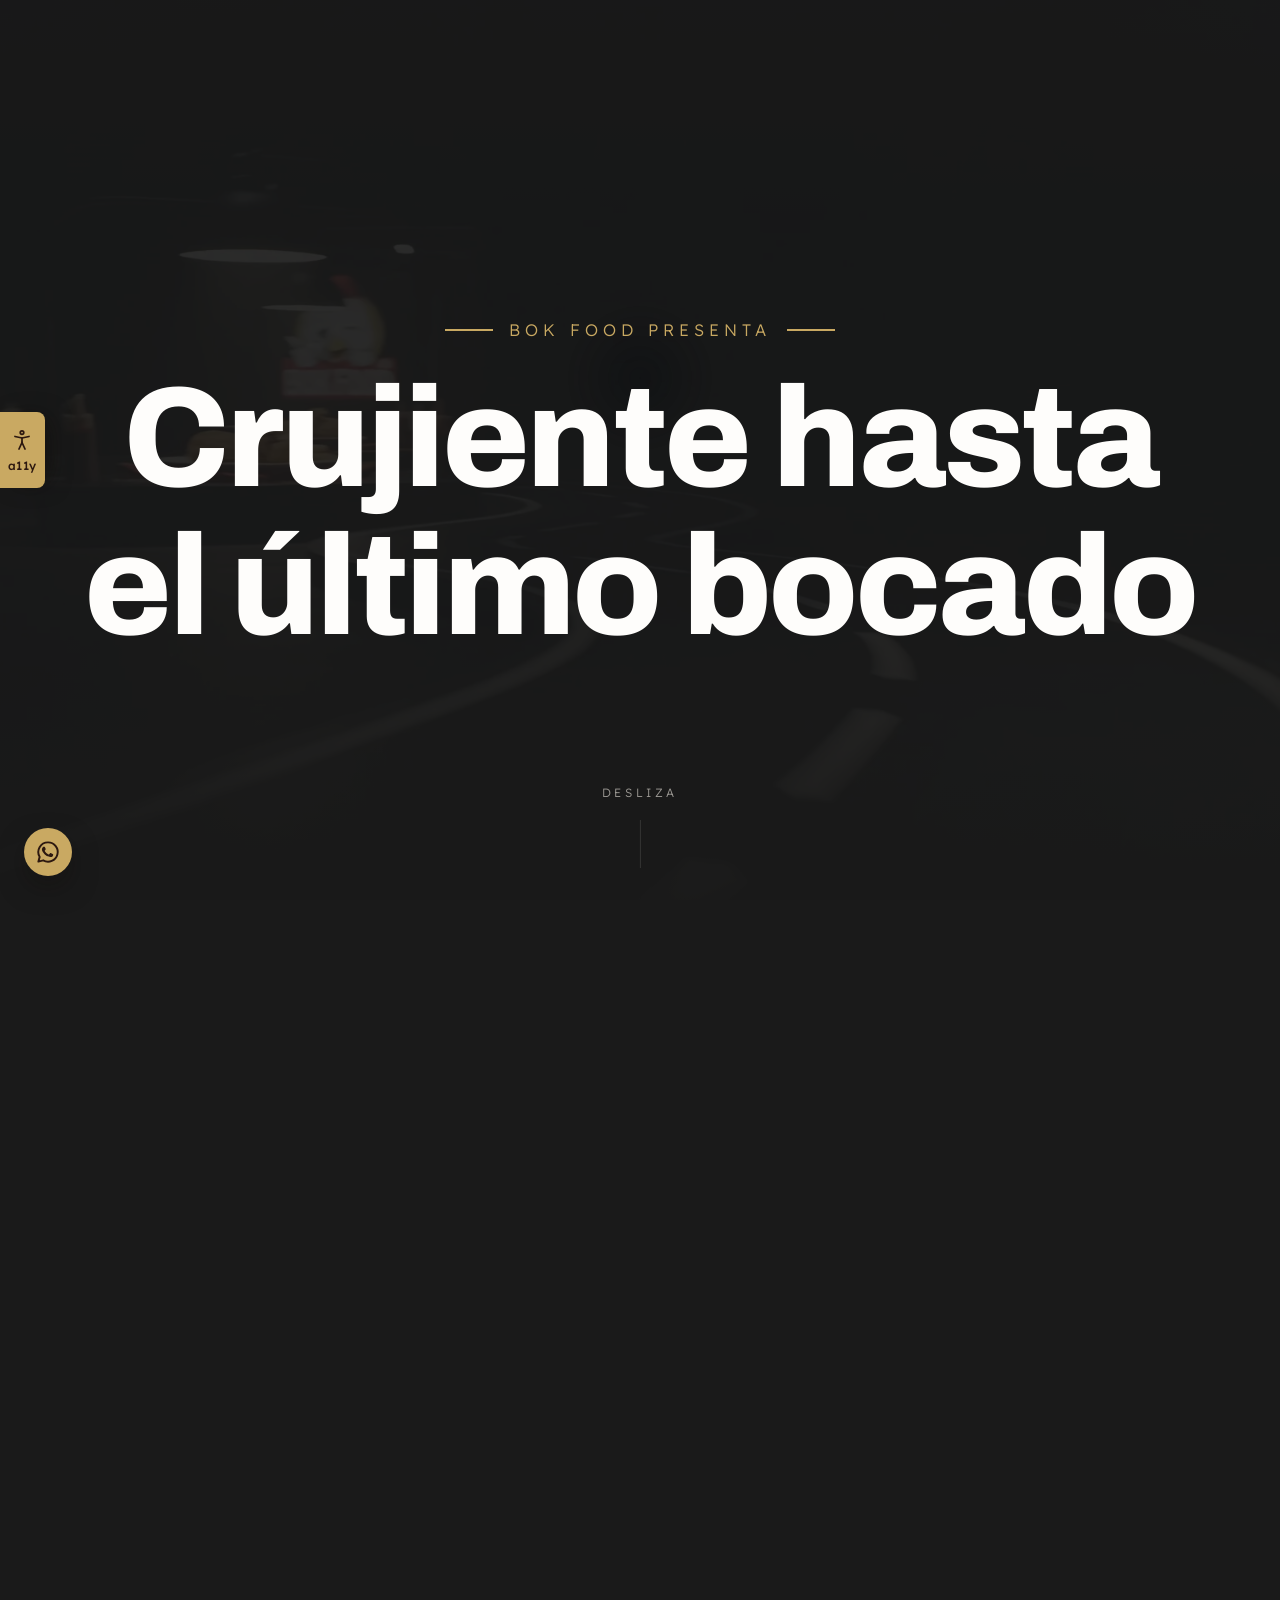
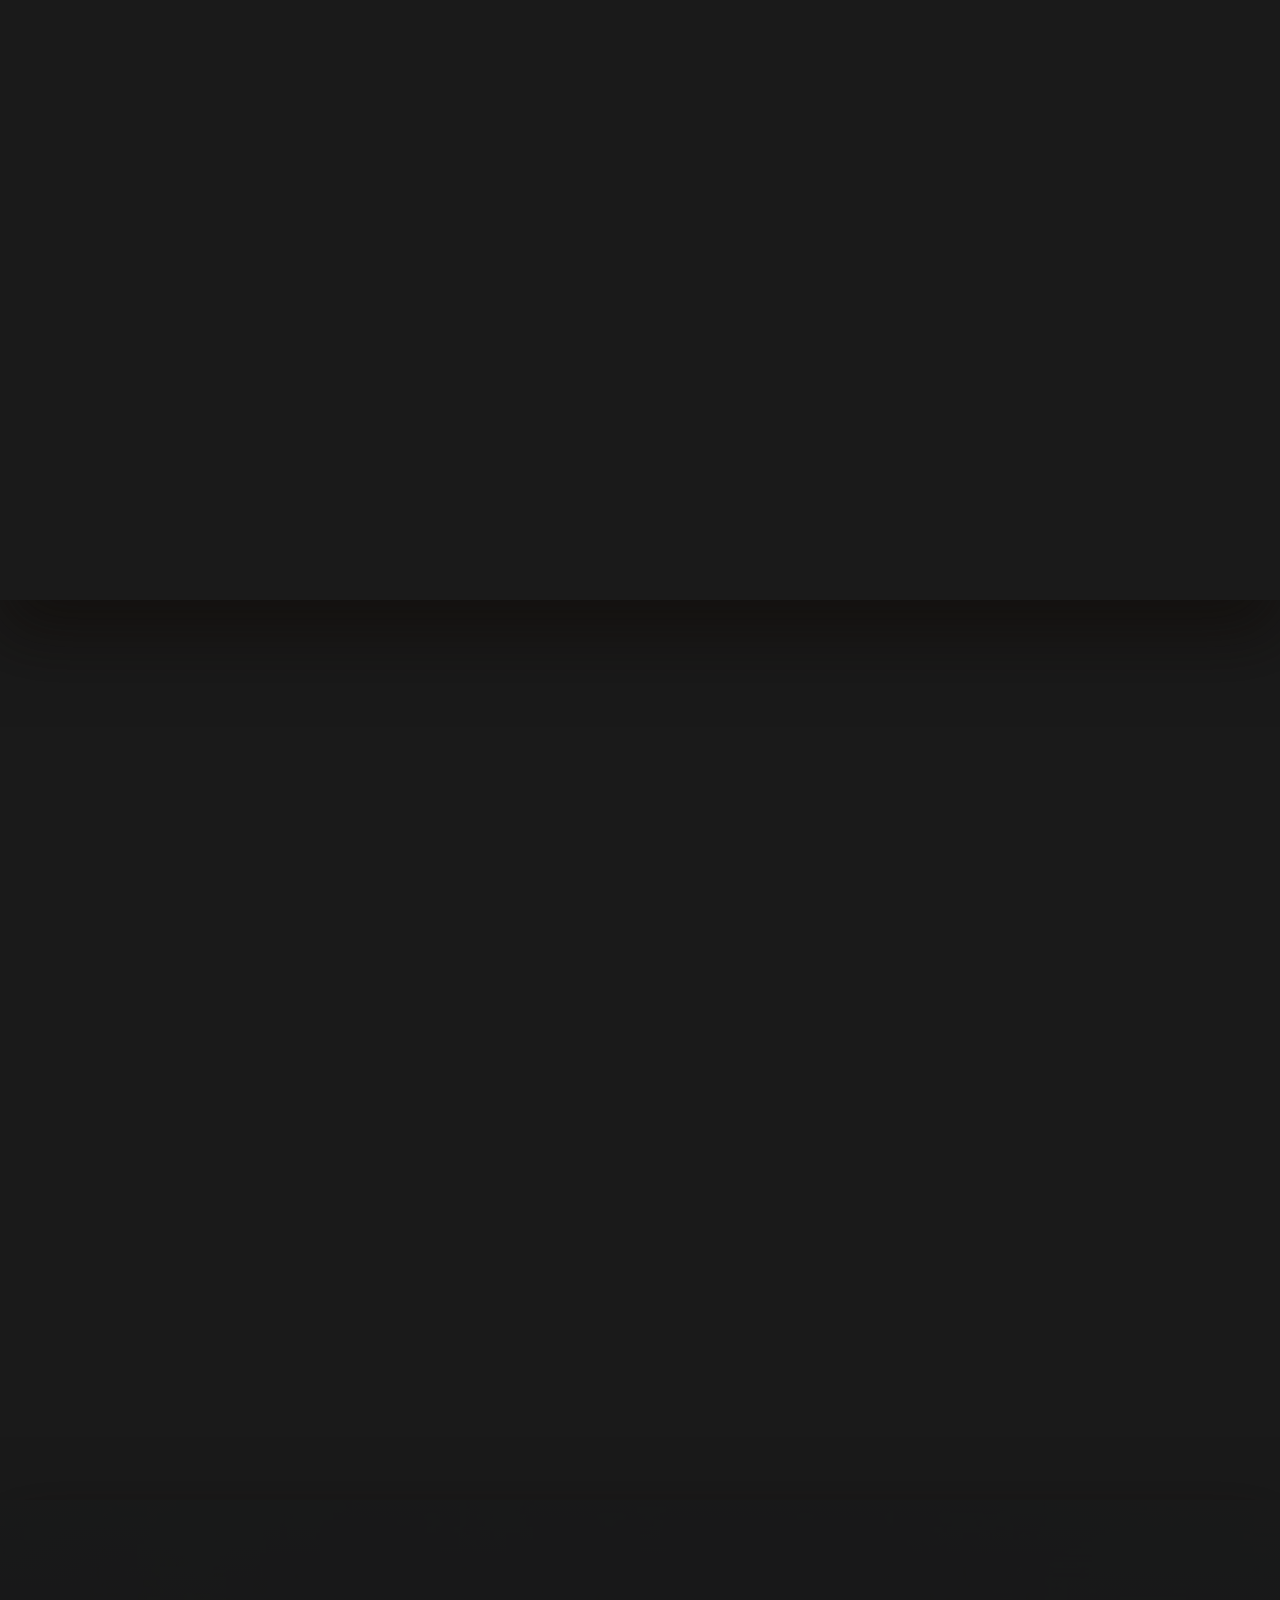
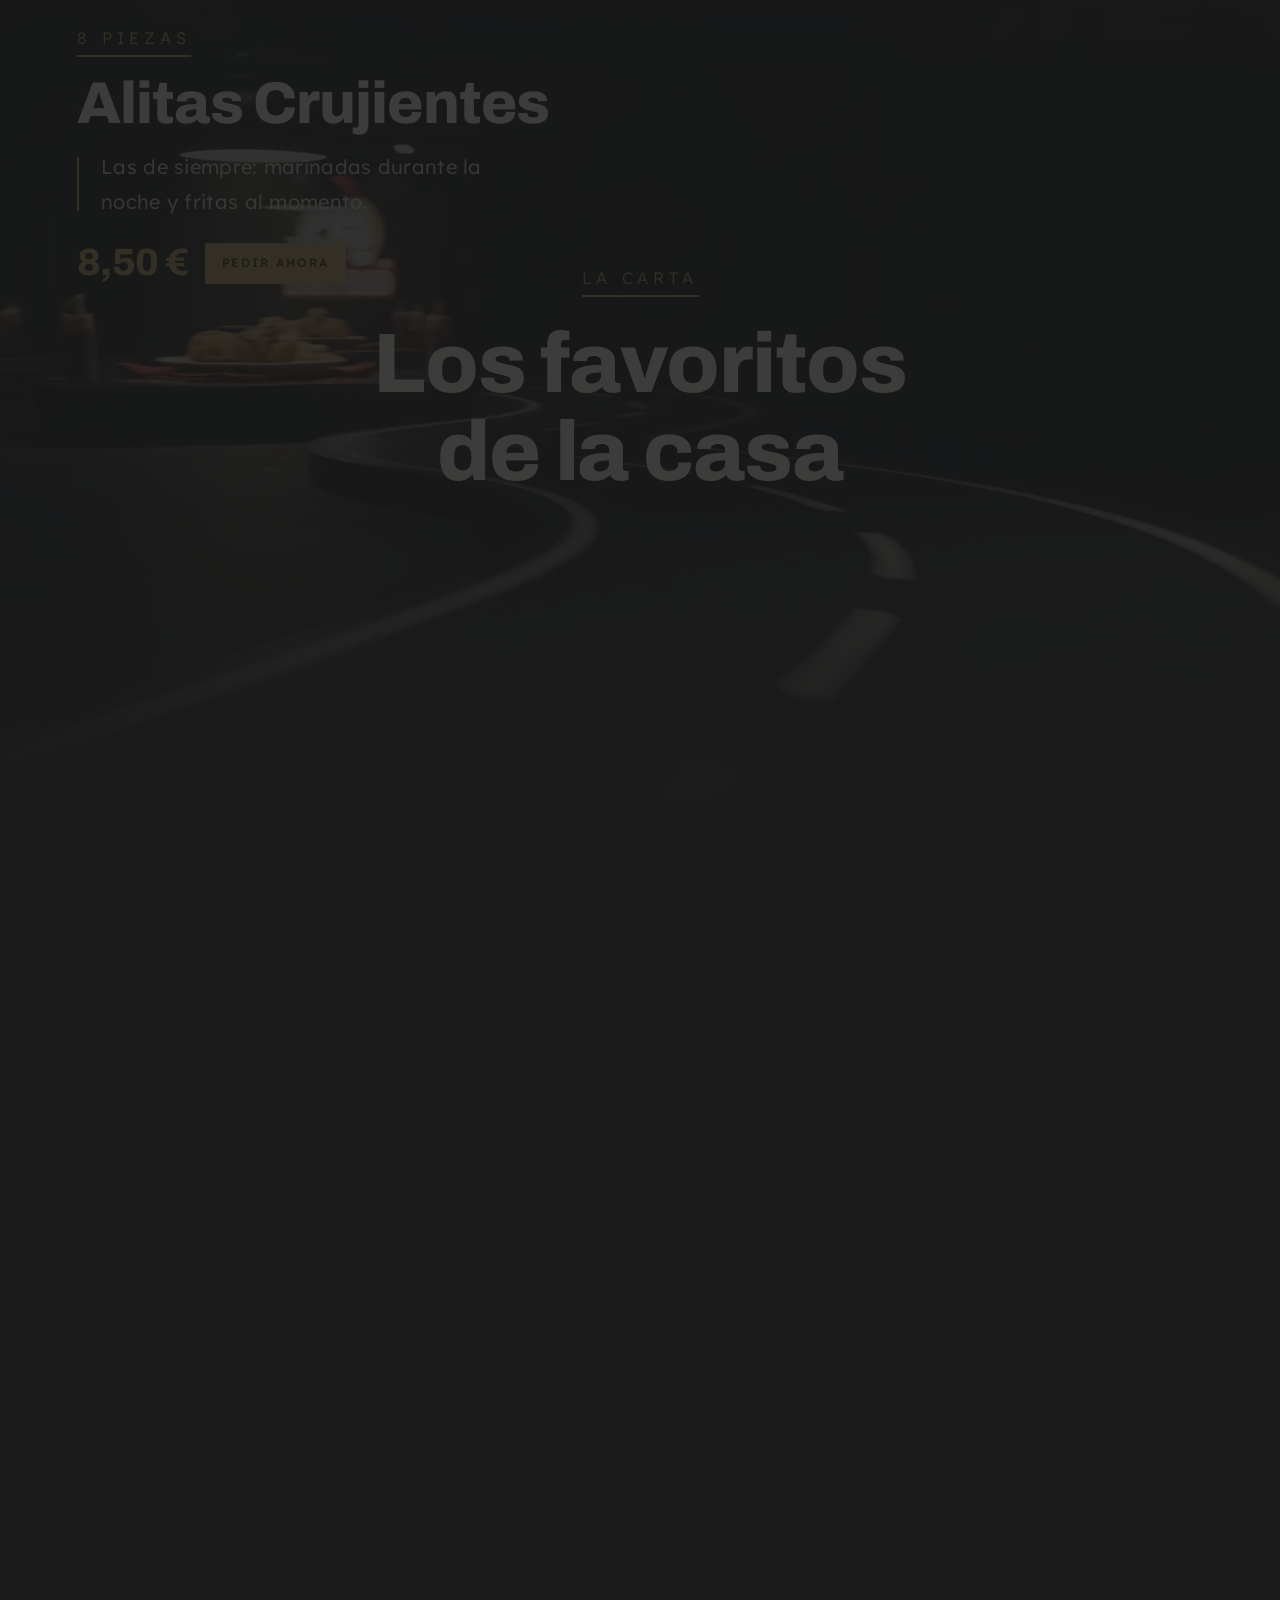
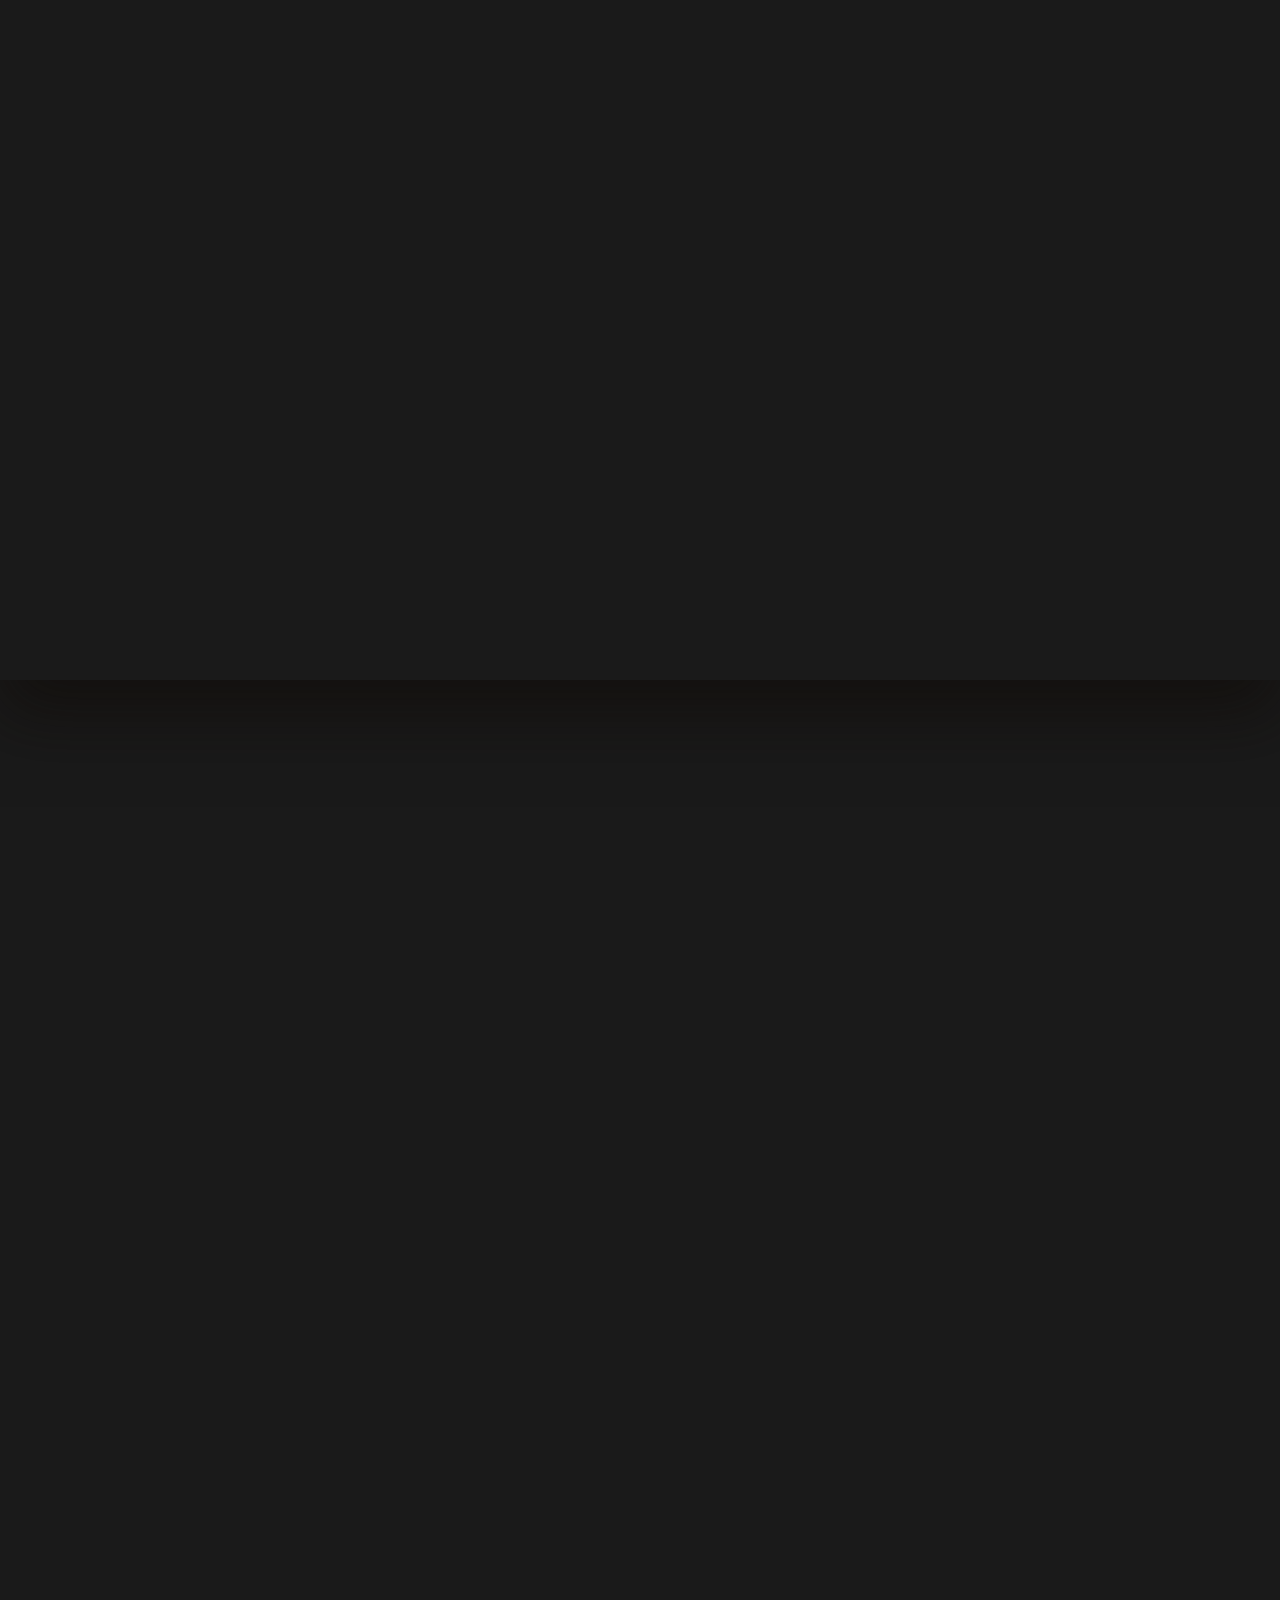
==== index.html @ 685ac0b0 "Keyframed HTML5 landing for BOK FOOD Scroll-scrubbed hero and menu films with cast-style credits, se" ====
<!DOCTYPE html>
<html lang="es">
<head>
  <meta charset="utf-8">
  <meta name="viewport" content="width=device-width, initial-scale=1, viewport-fit=cover">
  <title>BOK FOOD Tortosa | Tiras y alitas crujientes</title>
  <meta name="description" content="BOK FOOD en Tortosa: tiras de pollo y alitas con doble rebozado, fritas al momento. Pide online en orders.bokfood.cat o llama al +34 642 79 28 79. C/ Migdia 45, Tarragona.">
  <meta name="color-scheme" content="dark">
  <link rel="preconnect" href="https://fonts.googleapis.com">
  <link rel="preconnect" href="https://fonts.gstatic.com" crossorigin>
  <link rel="stylesheet" href="https://fonts.googleapis.com/css2?family=Archivo:wght@700;800&amp;family=Lexend:wght@200..600&amp;display=swap">
  <link rel="preload" href="assets/logo/bok-food-logo.webp" as="image" type="image/webp">
  <link rel="stylesheet" href="css/tokens.css">
  <link rel="stylesheet" href="css/base.css">
  <link rel="stylesheet" href="css/components.css">
  <link rel="stylesheet" href="css/themes.css">
  <link rel="stylesheet" href="css/effects/assembly.css">
  <link rel="stylesheet" href="css/sections/header.css">
  <link rel="stylesheet" href="css/sections/films.css">
  <link rel="stylesheet" href="css/sections/order.css">
  <link rel="stylesheet" href="css/sections/pillars.css">
  <link rel="stylesheet" href="css/sections/menu.css">
  <link rel="stylesheet" href="css/sections/club.css">
  <link rel="stylesheet" href="css/sections/footer.css">
  <link rel="stylesheet" href="css/ui/a11y-panel.css">
  <link rel="stylesheet" href="css/ui/whatsapp.css">
  <link rel="stylesheet" href="css/ui/fab-nav.css">
  <link rel="stylesheet" href="css/ui/back-to-top.css">
  <link rel="stylesheet" href="css/effects/paging.css">
  <link rel="stylesheet" href="css/ui/preloader.css">
  <link rel="stylesheet" href="css/motion.css">
  <noscript><style>.preloader { display: none; }</style></noscript>
  <script src="js/core.js" defer></script>
  <script src="js/films/frames.js" defer></script>
  <script src="js/films/film.js" defer></script>
  <script src="js/scroll/assembly.js" defer></script>
  <script src="js/scroll/parallax.js" defer></script>
  <script src="js/scroll/strokes.js" defer></script>
  <script src="js/scroll/paging.js" defer></script>
  <script src="js/ui/back-to-top.js" defer></script>
  <script src="js/ui/a11y-panel.js" defer></script>
  <script src="js/ui/fab-nav.js" defer></script>
  <script src="js/ui/whatsapp.js" defer></script>
  <script src="js/signup.js" defer></script>
  <script src="js/ui/preloader.js" defer></script>
  <script src="js/main.js" defer></script>
</head>
<body>
  <a class="skip-link" href="#main">Saltar al contenido</a>

  <!-- Loading screen: the logo fills from black and white to colour as the
       film loads, then the page opens (js/ui/preloader.js). Hidden without
       JS by the <noscript> style in the head. -->
  <div class="preloader" role="progressbar" aria-label="Cargando BOK FOOD" aria-valuemin="0" aria-valuemax="100" aria-valuenow="0">
    <div class="preloader__logo">
      <img class="preloader__mono" src="assets/logo/bok-food-logo.webp" alt="" width="600" height="600" decoding="async">
      <div class="preloader__fill">
        <img class="preloader__color" src="assets/logo/bok-food-logo.webp" alt="" width="600" height="600" decoding="async">
      </div>
    </div>
    <p class="preloader__count" aria-hidden="true">0 %</p>
  </div>

  <!-- Accessibility panel: the tab on the left edge pulls it out. Needs
       the JS, so it stays hidden until the script reveals it. -->
  <div class="a11y" data-a11y hidden>
    <button class="a11y__tab" type="button" aria-expanded="false" aria-controls="a11y-panel" aria-label="Accesibilidad (a11y)">
      <svg viewBox="0 0 24 24" fill="none" stroke="currentColor" stroke-width="1.75" stroke-linecap="round" stroke-linejoin="round" aria-hidden="true" focusable="false">
        <circle cx="12" cy="4.5" r="1.75"></circle>
        <path d="M5 8.5l7 1.5 7-1.5"></path>
        <path d="M12 10v4.5"></path>
        <path d="M12 14.5 9 21"></path>
        <path d="M12 14.5 15 21"></path>
      </svg>
      <span class="a11y__tab-label" aria-hidden="true">a11y</span>
    </button>
    <aside class="a11y__panel" id="a11y-panel" aria-labelledby="a11y-title" tabindex="-1">
      <div class="a11y__head">
        <h2 class="a11y__title" id="a11y-title">Accesibilidad</h2>
        <button class="a11y__close" type="button" aria-label="Cerrar el panel de accesibilidad">
          <svg viewBox="0 0 24 24" fill="none" stroke="currentColor" stroke-width="1.75" stroke-linecap="round" aria-hidden="true" focusable="false">
            <path d="M6 6l12 12M18 6 6 18"></path>
          </svg>
        </button>
      </div>
      <div class="a11y__group" role="group" aria-labelledby="a11y-size-label">
        <p class="a11y__label" id="a11y-size-label">Tamaño del texto</p>
        <div class="a11y__stepper">
          <button class="a11y__step" type="button" data-a11y-size="-1" aria-label="Reducir el texto">A−</button>
          <output class="a11y__value" aria-live="polite">100 %</output>
          <button class="a11y__step" type="button" data-a11y-size="1" aria-label="Aumentar el texto">A+</button>
        </div>
      </div>
      <button class="a11y__toggle" type="button" data-a11y-toggle="light" aria-pressed="false">Tema claro</button>
      <button class="a11y__toggle" type="button" data-a11y-toggle="contrast" aria-pressed="false">Alto contraste</button>
      <button class="a11y__toggle" type="button" data-a11y-toggle="still" aria-pressed="false">Detener animaciones</button>
      <button class="a11y__toggle" type="button" data-a11y-toggle="links" aria-pressed="false">Subrayar enlaces</button>
      <button class="a11y__reset" type="button" data-a11y-reset>Restablecer</button>
    </aside>
  </div>

  <header class="site-header">
    <a class="wordmark" href="#top">
      <span class="wordmark__name">Bok Food</span>
      <span class="wordmark__sub">Pollo crujiente</span>
    </a>
  </header>

  <main id="main" tabindex="-1">

    <!-- 1 · Hero film -->
    <section class="hero film theme-night" id="top"
      data-frame-base="assets/frames/frame_"
      data-frame-count="100"
      data-frame-pad="3"
      data-frame-ext=".webp">
      <!-- A .film scrubs the frames declared on it through its canvas while
           .film__stage stays pinned (js/films/film.js), and plays its
           credits against it: each [data-cast-start/end] is a share of the
           scrub, timed to one stop of the camera move. Without JS, under
           reduced motion or Save-Data, or on a loading failure, the section
           stays one viewport tall with its credits laid out statically. -->
      <div class="film__stage">
        <div class="film__media" aria-hidden="true">
          <canvas class="film__canvas"></canvas>
        </div>
        <div class="film__veil" aria-hidden="true"></div>
        <div class="film__title hero__content container">
          <p class="eyebrow hero__eyebrow">Bok Food presenta</p>
          <h1 class="hero__title">Crujiente hasta el último bocado</h1>
        </div>
        <ol class="film__cast" aria-label="Reparto">
          <li class="cast-card cast-card--left" data-cast-start="0.09" data-cast-end="0.25">
            <p class="cast-card__role">Protagonizada por</p>
            <p class="cast-card__name">Alitas Crujientes</p>
            <p class="cast-card__note stroke-p">Doradas, jugosas y con un crujido que se oye desde la última fila.</p>
          </li>
          <li class="cast-card cast-card--right" data-cast-start="0.34" data-cast-end="0.49">
            <p class="cast-card__role">Con</p>
            <p class="cast-card__name">Alitas Picantes</p>
            <p class="cast-card__note stroke-p">Glaseadas al salir de la freidora. Pican lo justo para pedir otra.</p>
          </li>
          <li class="cast-card cast-card--left" data-cast-start="0.61" data-cast-end="0.76">
            <p class="cast-card__role">Y la estrella de la casa</p>
            <p class="cast-card__name">Tiras Crujientes</p>
            <p class="cast-card__note stroke-p">Pechuga entera, doble rebozado y las especias de siempre.</p>
          </li>
          <li class="cast-card cast-card--right" data-cast-start="0.79" data-cast-end="0.89">
            <p class="cast-card__role">Con la aparición especial de</p>
            <p class="cast-card__name">Patatas Doradas</p>
            <p class="cast-card__note stroke-p">Cortadas gruesas y fritas dos veces, con salsas de la casa para mojar.</p>
          </li>
          <li class="cast-card cast-card--center" data-cast-start="0.91" data-cast-end="1">
            <p class="cast-card__role">Ubicados en</p>
            <p class="cast-card__name cast-card__name--caps">Tortosa</p>
            <address class="cast-card__note stroke-p stroke-p--center">C/ Migdia 45, Tarragona</address>
          </li>
          <!-- The logo fades in over the last scene, filling the empty shot
               above "Ubicados en"; it opens directions in Google Maps -->
          <li class="cast-card cast-card--logo" data-cast-start="0.93" data-cast-end="1">
            <a class="cast-card__logo" href="https://www.google.com/maps/dir/?api=1&amp;destination=BOK%20FOOD%2C%20C%2F%20Migdia%2045%2C%20Tortosa%2C%20Tarragona" target="_blank" rel="noopener" aria-label="Cómo llegar a BOK FOOD (Google Maps)">
              <img src="assets/logo/bok-food-logo.webp" alt="BOK FOOD" width="600" height="600" loading="lazy" decoding="async">
              <span class="cast-card__directions">
                <svg viewBox="0 0 24 24" fill="none" stroke="currentColor" stroke-width="1.75" stroke-linecap="round" stroke-linejoin="round" aria-hidden="true" focusable="false">
                  <path d="M12 21s-6.5-5.6-6.5-11a6.5 6.5 0 0 1 13 0c0 5.4-6.5 11-6.5 11Z"></path>
                  <circle cx="12" cy="10" r="2.4"></circle>
                </svg>
                Cómo llegar
              </span>
            </a>
          </li>
        </ol>
        <a class="hero__scroll" href="#pedir" aria-label="Bajar a pedidos">
          <span class="hero__scroll-label">Desliza</span>
          <span class="hero__scroll-line" aria-hidden="true"></span>
        </a>
      </div>
    </section>

    <!-- 2 · Order -->
    <section class="order theme-cream" id="pedir" aria-labelledby="order-title">
      <div class="container order__inner">
        <header class="section-head section-head--center" data-reveal data-from="left">
          <p class="eyebrow">Pedidos</p>
          <h2 class="section-title" id="order-title">Pide ahora</h2>
        </header>
        <p class="order__copy stroke-p stroke-p--center" data-reveal data-from="right" data-reveal-delay="1">Haz tu pedido online en <a href="https://orders.bokfood.cat">orders.bokfood.cat</a> o llámanos. Lo freímos al momento.</p>
        <div class="order__actions" data-reveal data-from="left" data-reveal-delay="2" data-flash>
          <a class="button" href="https://orders.bokfood.cat">Pedir online</a>
          <a class="button button--ghost" href="tel:+34642792879">Llamar ahora</a>
        </div>
        <p class="order__phone" data-reveal data-from="right" data-reveal-delay="3" data-flash><a href="tel:+34642792879">+34 642 79 28 79</a></p>
      </div>
    </section>

    <!-- 3 · Pillars -->
    <section class="pillars theme-crust" id="craft" aria-labelledby="pillars-title">
      <div class="container">
        <header class="section-head section-head--center" data-reveal data-from="right">
          <p class="eyebrow">El método BOK</p>
          <h2 class="section-title" id="pillars-title">Tres reglas, ninguna excepción</h2>
        </header>
        <ul class="pillars__grid" role="list">
          <li class="pillar" data-reveal data-from="left">
            <svg class="pillar__icon" viewBox="0 0 48 48" fill="none" stroke="currentColor" stroke-width="1.5" stroke-linecap="round" stroke-linejoin="round" aria-hidden="true" focusable="false">
              <ellipse cx="30" cy="18" rx="12" ry="9.5" transform="rotate(-45 30 18)"></ellipse>
              <path d="M21.5 26.5 12 36"></path>
              <circle cx="9.5" cy="35" r="2.5"></circle>
              <circle cx="13" cy="38.5" r="2.5"></circle>
            </svg>
            <h3 class="pillar__title">Pollo fresco</h3>
            <p class="pillar__copy stroke-p stroke-p--center">Pechuga y alitas frescas, elegidas pieza a pieza cada mañana.</p>
          </li>
          <li class="pillar" data-reveal data-from="up" data-reveal-delay="1">
            <svg class="pillar__icon" viewBox="0 0 48 48" fill="none" stroke="currentColor" stroke-width="1.5" stroke-linecap="round" stroke-linejoin="round" aria-hidden="true" focusable="false">
              <path d="M8.5 26h31"></path>
              <path d="M10.5 26a13.5 13.5 0 0 0 27 0"></path>
              <path d="M30.5 7 24 26"></path>
              <path d="M27.8 6.2l5.4 1.6"></path>
            </svg>
            <h3 class="pillar__title">Rebozado a mano</h3>
            <p class="pillar__copy stroke-p stroke-p--center">Doble rebozado con nuestra mezcla de especias, sin máquinas de por medio.</p>
          </li>
          <li class="pillar" data-reveal data-from="right" data-reveal-delay="2">
            <svg class="pillar__icon" viewBox="0 0 48 48" fill="none" stroke="currentColor" stroke-width="1.5" stroke-linecap="round" stroke-linejoin="round" aria-hidden="true" focusable="false">
              <path d="M24 43c-6.9 0-11.5-4.7-11.5-11 0-5.4 3.4-9 5.9-12.1.5 3.3 2 5.4 4.1 6.3-.8-6.2 2-13 7.2-17.7-.3 5.3 2.3 8.7 4.9 12.2 1.9 2.6 3.4 5.9 3.4 10.3 0 7.3-4.7 12-14 12Z"></path>
              <path d="M24 43c-3.1 0-5.2-2.1-5.2-5 0-3 2.2-4.9 3.8-7.3.9 2.5 2.7 3.4 4.1 4.8 1.5 1.4 2.5 2.8 2.5 4.2 0 2.1-2.1 3.3-5.2 3.3Z"></path>
            </svg>
            <h3 class="pillar__title">Frito al momento</h3>
            <p class="pillar__copy stroke-p stroke-p--center">De la freidora a tu bandeja en minutos. Nada espera a que llegues.</p>
          </li>
        </ul>
      </div>
    </section>

    <!-- 4 · Menu film: the same frames played in reverse, products as
         credits in the top part of the screen -->
    <section class="film film--menu theme-night" id="carta" aria-labelledby="carta-title"
      data-frame-base="assets/frames/frame_"
      data-frame-count="100"
      data-frame-pad="3"
      data-frame-ext=".webp"
      data-frame-reverse
      data-uncover>
      <div class="film__stage">
        <div class="film__media" aria-hidden="true">
          <canvas class="film__canvas"></canvas>
        </div>
        <header class="film__title section-head section-head--center container">
          <p class="eyebrow">La carta</p>
          <h2 class="section-title" id="carta-title">Los favoritos de la casa</h2>
        </header>
        <ul class="film__cast film__cast--menu" role="list">
          <li class="cast-card cast-card--right" data-cast-start="0.09" data-cast-end="0.2">
            <p class="cast-card__role">Para 2 o 3</p>
            <h3 class="cast-card__name">Combo BOK</h3>
            <p class="cast-card__note stroke-p">Tiras, alitas, patatas doradas y dos salsas para compartir.</p>
            <div class="cast-card__buy">
              <p class="cast-card__price">19,90&nbsp;€</p>
              <a class="button button--small cast-card__order" href="https://orders.bokfood.cat">Pedir ahora</a>
            </div>
          </li>
          <li class="cast-card cast-card--left" data-cast-start="0.27" data-cast-end="0.43">
            <p class="cast-card__role">6 piezas</p>
            <h3 class="cast-card__name">Tiras Crujientes</h3>
            <p class="cast-card__note stroke-p">Tiras de pechuga entera con doble rebozado y las especias de la casa.</p>
            <div class="cast-card__buy">
              <p class="cast-card__price">7,90&nbsp;€</p>
              <a class="button button--small cast-card__order" href="https://orders.bokfood.cat">Pedir ahora</a>
            </div>
          </li>
          <li class="cast-card cast-card--right" data-cast-start="0.52" data-cast-end="0.67">
            <p class="cast-card__role">8 piezas · Picante</p>
            <h3 class="cast-card__name">Alitas Picantes</h3>
            <p class="cast-card__note stroke-p">Glaseadas en salsa de guindilla al salir de la freidora.</p>
            <div class="cast-card__buy">
              <p class="cast-card__price">8,90&nbsp;€</p>
              <a class="button button--small cast-card__order" href="https://orders.bokfood.cat">Pedir ahora</a>
            </div>
          </li>
          <li class="cast-card cast-card--left" data-cast-start="0.76" data-cast-end="1">
            <p class="cast-card__role">8 piezas</p>
            <h3 class="cast-card__name">Alitas Crujientes</h3>
            <p class="cast-card__note stroke-p">Las de siempre: marinadas durante la noche y fritas al momento.</p>
            <div class="cast-card__buy">
              <p class="cast-card__price">8,50&nbsp;€</p>
              <a class="button button--small cast-card__order" href="https://orders.bokfood.cat">Pedir ahora</a>
            </div>
          </li>
        </ul>
      </div>
    </section>

    <!-- 5 · Club: the pre-footer page, uncovered as the menu film lifts off -->
    <section class="cta theme-night" id="club" aria-labelledby="cta-title">
      <div class="container cta__inner">
        <header class="section-head section-head--center">
          <p class="eyebrow">Preestreno</p>
          <h2 class="section-title" id="cta-title">Entra en el Club BOK</h2>
        </header>
        <p class="cta__copy stroke-p stroke-p--center">Ofertas, sabores nuevos y estrenos antes que nadie. Un correo de vez en cuando, nada más.</p>
        <div class="cta__signup">
          <form class="cta__form" id="cta-form">
            <div class="cta__row">
              <label class="sr-only" for="cta-email">Correo electrónico</label>
              <input class="cta__input" id="cta-email" name="email" type="email" autocomplete="email" placeholder="tu@correo.com" aria-describedby="cta-error" required>
              <button class="button" type="submit">Quiero entrar</button>
            </div>
            <p class="cta__error" id="cta-error" hidden>Escribe un correo electrónico válido, por ejemplo nombre@correo.com.</p>
          </form>
          <p class="cta__success" id="cta-success" role="status" tabindex="-1" hidden>¡Ya estás dentro! Te escribiremos con el próximo estreno.</p>
        </div>
      </div>
    </section>

  </main>

  <!-- 6 · Footer: the last page, uncovered as the club lifts off -->
  <footer class="site-footer theme-night">
    <div class="container">
      <a class="scroll-cue scroll-cue--up" href="#top" data-rewind>
        <span class="scroll-cue__line" aria-hidden="true"></span>
        <span class="scroll-cue__label">Desliza</span>
        <span class="sr-only">Volver arriba</span>
      </a>
      <div class="site-footer__top">
        <a class="wordmark wordmark--footer" href="#top">
          <span class="wordmark__name">Bok Food</span>
          <span class="wordmark__sub">Pollo crujiente</span>
        </a>
        <nav class="site-footer__nav" aria-label="Secciones">
          <a href="#pedir">Pedir</a>
          <a href="#craft">Método</a>
          <a href="#carta">Carta</a>
          <a href="#club">Club BOK</a>
        </nav>
        <ul class="site-footer__social" role="list">
          <li>
            <a href="#" aria-label="BOK FOOD en Instagram">
              <svg viewBox="0 0 24 24" fill="none" stroke="currentColor" stroke-width="1.5" stroke-linecap="round" stroke-linejoin="round" aria-hidden="true" focusable="false">
                <rect x="3.5" y="3.5" width="17" height="17" rx="4.5"></rect>
                <circle cx="12" cy="12" r="3.75"></circle>
                <circle cx="16.8" cy="7.2" r="0.9" fill="currentColor" stroke="none"></circle>
              </svg>
            </a>
          </li>
          <li>
            <a href="#" aria-label="BOK FOOD en TikTok">
              <svg viewBox="0 0 24 24" fill="none" stroke="currentColor" stroke-width="1.5" stroke-linecap="round" stroke-linejoin="round" aria-hidden="true" focusable="false">
                <path d="M14 3.5v11.25a3.75 3.75 0 1 1-3.75-3.75"></path>
                <path d="M14 3.5c.4 2.6 2.4 4.6 5 5"></path>
              </svg>
            </a>
          </li>
          <li>
            <a href="#" aria-label="BOK FOOD en YouTube">
              <svg viewBox="0 0 24 24" fill="none" stroke="currentColor" stroke-width="1.5" stroke-linecap="round" stroke-linejoin="round" aria-hidden="true" focusable="false">
                <rect x="3" y="6.5" width="18" height="11" rx="3"></rect>
                <path d="M10.5 9.75v4.5L14.5 12Z"></path>
              </svg>
            </a>
          </li>
        </ul>
      </div>
      <div class="site-footer__pay">
        <p class="site-footer__pay-label">
          <svg viewBox="0 0 24 24" fill="none" stroke="currentColor" stroke-width="1.5" stroke-linecap="round" stroke-linejoin="round" aria-hidden="true" focusable="false">
            <rect x="5" y="11" width="14" height="9.5" rx="2"></rect>
            <path d="M8 11V8a4 4 0 0 1 8 0v3"></path>
          </svg>
          Pago seguro con Redsys
        </p>
        <ul class="pay" role="list" aria-label="Métodos de pago">
          <li class="pay__item">Visa</li>
          <li class="pay__item">Mastercard</li>
          <li class="pay__item">Maestro</li>
          <li class="pay__item">Bizum</li>
          <li class="pay__item">Apple Pay</li>
          <li class="pay__item">Google Pay</li>
        </ul>
      </div>
      <div class="site-footer__bottom">
        <p class="site-footer__legal">© 2026 BOK FOOD</p>
        <address class="site-footer__place">C/ Migdia 45, Tortosa · <a href="tel:+34642792879">+34 642 79 28 79</a></address>
        <p class="site-footer__credit">Hecho con <span class="heart" role="img" aria-label="amor">❤️</span> por digitalstudio<b>.PRO</b></p>
      </div>
    </div>
  </footer>

  <!-- Back to top: the 3px ring fills with the scroll and marks each section
       (the JS builds the marks); without JS it is a plain jump link -->
  <a class="totop" href="#top" data-totop hidden>
    <svg class="totop__ring" viewBox="0 0 56 56" aria-hidden="true" focusable="false">
      <circle class="totop__track" cx="28" cy="28" r="26.5"></circle>
      <circle class="totop__fill" cx="28" cy="28" r="26.5" pathLength="100"></circle>
      <g class="totop__marks"></g>
    </svg>
    <svg class="totop__arrow" viewBox="0 0 24 24" fill="none" stroke="currentColor" stroke-width="2" stroke-linecap="round" stroke-linejoin="round" aria-hidden="true" focusable="false">
      <path class="totop__chevron totop__chevron--low" d="M7 17l5-5 5 5"></path>
      <path class="totop__chevron totop__chevron--high" d="M7 11l5-5 5 5"></path>
    </svg>
    <span class="sr-only">Volver arriba</span>
  </a>

  <!-- Menu FAB: a burger at the bottom centre; pressing it fans the
       sections out around it as round icons, each named in a tooltip on
       hover or focus. Needs the JS, so it stays hidden until then. -->
  <nav class="fab-nav" aria-label="Menú rápido" data-fab-nav hidden>
    <ul class="fab-nav__items" id="fab-nav-items" role="list">
      <li class="fab-nav__item">
        <a class="fab-nav__link" href="#pedir" aria-label="Pedir">
          <svg viewBox="0 0 24 24" fill="none" stroke="currentColor" stroke-width="1.6" stroke-linecap="round" stroke-linejoin="round" aria-hidden="true" focusable="false">
            <path d="M6 8h12l-1 12H7L6 8Z"></path>
            <path d="M9 8V6.5a3 3 0 0 1 6 0V8"></path>
          </svg>
          <span class="tip" aria-hidden="true">Pedir</span>
        </a>
      </li>
      <li class="fab-nav__item">
        <a class="fab-nav__link" href="#craft" aria-label="Método">
          <svg viewBox="0 0 24 24" fill="none" stroke="currentColor" stroke-width="1.6" stroke-linecap="round" stroke-linejoin="round" aria-hidden="true" focusable="false">
            <path d="M4 12.5h16"></path>
            <path d="M5.5 12.5a6.5 6.5 0 0 0 13 0"></path>
            <path d="M15.5 4 12 12.5"></path>
          </svg>
          <span class="tip" aria-hidden="true">Método</span>
        </a>
      </li>
      <li class="fab-nav__item">
        <a class="fab-nav__link" href="#carta" aria-label="Carta">
          <svg viewBox="0 0 24 24" fill="none" stroke="currentColor" stroke-width="1.6" stroke-linecap="round" stroke-linejoin="round" aria-hidden="true" focusable="false">
            <path d="M6 4h9.5A2.5 2.5 0 0 1 18 6.5V20H8.5A2.5 2.5 0 0 1 6 17.5V4Z"></path>
            <path d="M9.5 9h5M9.5 12.5h5"></path>
          </svg>
          <span class="tip" aria-hidden="true">Carta</span>
        </a>
      </li>
      <li class="fab-nav__item">
        <a class="fab-nav__link" href="#club" aria-label="Club BOK">
          <svg viewBox="0 0 24 24" fill="none" stroke="currentColor" stroke-width="1.6" stroke-linejoin="round" aria-hidden="true" focusable="false">
            <path d="M12 3.8l2.5 5.1 5.6.8-4 3.9.9 5.6L12 16.6l-5 2.6.9-5.6-4-3.9 5.6-.8L12 3.8Z"></path>
          </svg>
          <span class="tip" aria-hidden="true">Club</span>
        </a>
      </li>
    </ul>
    <button class="fab-nav__button" type="button" aria-expanded="false" aria-controls="fab-nav-items">
      <svg class="fab-nav__icon fab-nav__icon--open" viewBox="0 0 24 24" fill="none" stroke="currentColor" stroke-width="2" stroke-linecap="round" aria-hidden="true" focusable="false">
        <path d="M4 7h16M4 12h16M4 17h16"></path>
      </svg>
      <svg class="fab-nav__icon fab-nav__icon--close" viewBox="0 0 24 24" fill="none" stroke="currentColor" stroke-width="2" stroke-linecap="round" aria-hidden="true" focusable="false">
        <path d="M6 6l12 12M18 6 6 18"></path>
      </svg>
      <span class="sr-only">Menú</span>
    </button>
  </nav>

  <!-- WhatsApp: a native <details>, so it opens without JS. The two chats
       are round initial profiles that rise out of the button, each named in
       a tooltip on hover or focus. -->
  <details class="wa">
    <summary class="wa__button">
      <svg class="wa__icon" viewBox="0 0 24 24" aria-hidden="true" focusable="false">
        <path fill="none" stroke="currentColor" stroke-width="1.8" stroke-linejoin="round" d="M12 3.1a8.9 8.9 0 0 0-7.7 13.4L3.1 20.9l4.5-1.2A8.9 8.9 0 1 0 12 3.1Z"></path>
        <path fill="currentColor" d="M9.1 7.6c-.2-.4-.4-.4-.6-.4h-.5c-.2 0-.5.1-.7.3-.3.3-.9.9-.9 2.1s.9 2.5 1 2.6c.1.2 1.8 2.8 4.4 3.8 2.2.9 2.6.7 3.1.6.5 0 1.5-.6 1.7-1.2.2-.6.2-1.1.2-1.2-.1-.1-.2-.2-.5-.3l-1.8-.9c-.2-.1-.4-.1-.6.1l-.8 1c-.2.2-.3.2-.6.1-.3-.1-1.1-.4-2.1-1.3-.8-.7-1.3-1.5-1.4-1.8-.2-.3 0-.4.1-.5l.4-.5.3-.5c.1-.2 0-.3 0-.5l-.8-2Z"></path>
      </svg>
      <span class="sr-only">Escríbenos por WhatsApp</span>
    </summary>
    <div class="wa__menu">
      <a class="wa__avatar" href="https://wa.me/34642792879?text=Hola%20BOK%20FOOD%2C%20me%20gustar%C3%ADa%20hacer%20un%20pedido." target="_blank" rel="noopener" aria-label="Escribir a BOK FOOD (BF) por WhatsApp">
        <span aria-hidden="true">BF</span>
        <span class="tip tip--side" aria-hidden="true">BOK FOOD · Pedidos</span>
      </a>
      <a class="wa__avatar wa__avatar--dev" href="https://wa.me/34642099257?text=Hola%2C%20te%20escribo%20desde%20la%20web%20de%20BOK%20FOOD." target="_blank" rel="noopener" aria-label="Escribir al desarrollador (DW) por WhatsApp">
        <span aria-hidden="true">DW</span>
        <span class="tip tip--side" aria-hidden="true">Desarrollador · La web</span>
      </a>
    </div>
  </details>
</body>
</html>
---- css/tokens.css ----
/* Design tokens
   ========================================================================== */

:root {
  color-scheme: dark;

  /* Palette */
  --color-crust: #2C1810;        /* primary deep fried-crust brown         */
  --color-gold: #C9A962;         /* secondary rich gold                    */
  --color-cream: #F5F0E8;        /* accent warm cream                      */
  --color-ivory: #FEFDFB;        /* text on dark surfaces                  */
  --color-night: #1A1A1A;        /* near-black hero / cta / footer surface */
  --color-bronze: #7A5E2A;       /* AA-safe "gold" for small text on cream */
  --color-crust-soft: #46342A;   /* softer body text on cream (10:1)       */
  --color-error: #E6A28F;        /* error text on dark                     */
  --color-error-strong: #A33A22; /* error text on light (6:1 on cream)     */

  /* Alpha variants (the only other place colour values may appear) */
  --color-gold-a08: rgba(201, 169, 98, 0.08);
  --color-gold-a12: rgba(201, 169, 98, 0.12);
  --color-gold-a20: rgba(201, 169, 98, 0.2);
  --color-gold-a35: rgba(201, 169, 98, 0.35);
  --color-gold-a55: rgba(201, 169, 98, 0.55);
  --color-cream-a05: rgba(245, 240, 232, 0.05);
  --color-cream-a12: rgba(245, 240, 232, 0.12);
  --color-cream-a45: rgba(245, 240, 232, 0.45);
  --color-cream-a60: rgba(245, 240, 232, 0.6);
  --color-cream-a90: rgba(245, 240, 232, 0.9);
  --color-ivory-a90: rgba(254, 253, 251, 0.9);
  --color-night-a25: rgba(26, 26, 26, 0.25);
  --color-night-a45: rgba(26, 26, 26, 0.45);
  --color-night-a90: rgba(26, 26, 26, 0.9);
  --color-crust-a12: rgba(44, 24, 16, 0.12);
  --color-crust-a20: rgba(44, 24, 16, 0.2);
  --color-crust-a45: rgba(44, 24, 16, 0.45);
  --color-night-a85: rgba(26, 26, 26, 0.85);
  --color-shadow-a60: rgba(15, 10, 7, 0.6);

  /* Spacing — 8px grid */
  --space-1: 8px;
  --space-2: 16px;
  --space-3: 24px;
  --space-4: 32px;
  --space-5: 40px;
  --space-6: 48px;
  --space-8: 64px;
  --space-10: 80px;
  --space-12: 96px;
  --space-15: 120px;
  --space-20: 160px;
  /* Fluid section padding: 96px on small screens up to 160px on wide ones */
  --space-section: clamp(var(--space-12), 6vw + var(--space-8), var(--space-20));
  --gutter: clamp(var(--space-2), 5vw, var(--space-5));

  /* Typography */
  /* Bold readable titles, airy light paragraphs, hairline kickers */
  --font-display: "Archivo", "Arial Black", "Helvetica Neue", Arial, sans-serif;
  --font-body: "Lexend", "Segoe UI", "Helvetica Neue", Arial, sans-serif;
  --weight-display: 800;
  --weight-body: 350;
  --weight-kicker: 300;
  --weight-ui: 500;
  --text-hero: clamp(3.5rem, 0.5rem + 10.5vw, 10.5rem);
  --text-h2: clamp(2.75rem, 1.6rem + 4.6vw, 6rem);
  --text-h3: clamp(1.5rem, 1.2rem + 1vw, 2rem);
  --text-cast: clamp(2.5rem, 6.2vw, 6rem);
  --text-body-lg: clamp(1.1875rem, 1.05rem + 0.55vw, 1.5rem);
  --text-body: clamp(1.0625rem, 1rem + 0.35vw, 1.25rem);
  --text-small: 0.9375rem;
  --text-kicker: clamp(0.875rem, 0.8rem + 0.3vw, 1.0625rem);
  --text-micro: 0.75rem;
  --leading-body: 1.85;
  --track-body: 0.015em;
  --track-display: -0.015em;
  --track-hero: -0.025em;
  --track-kicker: 0.3em;
  --track-wider: 0.42em;

  /* Layout */
  --width-content: 1160px;
  /* Film scrub tracks: one pinned viewport plus the rest as travel, so each
     credit holds for most of a screen's worth of scrolling */
  --scrub-hero: 600vh;
  --scrub-menu: 520vh;

  /* Motion */
  --ease-out: cubic-bezier(0.19, 1, 0.22, 1);
  --duration-ui: 0.45s;
}
---- css/base.css ----
/* Base & typography
   ========================================================================== */

*,
*::before,
*::after {
  box-sizing: border-box;
}

* {
  margin: 0;
}

@media (prefers-reduced-motion: no-preference) {
  html {
    scroll-behavior: smooth;
  }
}

html,
body {
  overflow-x: hidden;
  overflow-x: clip;
}

body {
  background-color: var(--color-night);
  color: var(--color-ivory);
  font-family: var(--font-body);
  font-size: var(--text-body);
  font-weight: var(--weight-body);
  line-height: var(--leading-body);
  letter-spacing: var(--track-body);
  min-height: 100vh;
  -webkit-font-smoothing: antialiased;
  text-rendering: optimizeLegibility;
}

h1,
h2,
h3 {
  font-family: var(--font-display);
  font-weight: var(--weight-display);
  line-height: 1.04;
  letter-spacing: var(--track-display);
  text-wrap: balance;
}

p {
  text-wrap: pretty;
}

a {
  color: inherit;
  text-decoration: none;
}

ul[role="list"],
ol.film__cast {
  list-style: none;
  padding: 0;
}

address {
  font-style: normal;
}

svg,
canvas {
  display: block;
}

::selection {
  background-color: var(--color-gold);
  color: var(--color-crust);
}

:focus-visible {
  outline: 2px solid var(--focus-ring, var(--color-gold));
  outline-offset: 3px;
}

main:focus {
  outline: none;
}

[id] {
  scroll-margin-top: var(--space-4);
}
---- css/components.css ----
/* Utilities & shared components
   ========================================================================== */

.sr-only {
  position: absolute;
  width: 1px;
  height: 1px;
  padding: 0;
  margin: -1px;
  overflow: hidden;
  clip: rect(0 0 0 0);
  clip-path: inset(50%);
  white-space: nowrap;
  border: 0;
}

.skip-link {
  position: fixed;
  top: var(--space-2);
  left: var(--space-2);
  z-index: 30;
  padding: var(--space-1) var(--space-2);
  background-color: var(--color-gold);
  color: var(--color-crust);
  font-family: var(--font-body);
  font-size: var(--text-small);
  font-weight: var(--weight-ui);
  letter-spacing: 0.08em;
  text-transform: uppercase;
  border-radius: 2px;
  transform: translateY(calc(-100% - var(--space-3)));
  transition: transform 0.3s var(--ease-out);
}

.skip-link:focus-visible {
  transform: translateY(0);
  outline-offset: 2px;
}

.container {
  max-width: var(--width-content);
  margin-inline: auto;
  padding-inline: var(--gutter);
}

.eyebrow {
  font-family: var(--font-body);
  font-size: var(--text-kicker);
  font-weight: var(--weight-kicker);
  line-height: 1.4;
  letter-spacing: var(--track-kicker);
  text-transform: uppercase;
  color: var(--accent-ink, var(--color-gold));
}

.section-title {
  font-size: var(--text-h2);
  margin-top: var(--space-3);
}

.section-head--center {
  margin-inline: auto;
  max-width: 960px;
  text-align: center;
}

.button {
  display: inline-flex;
  align-items: center;
  justify-content: center;
  padding: var(--space-2) var(--space-4);
  background-color: var(--color-gold);
  color: var(--color-crust);
  border: 1px solid var(--color-gold);
  border-radius: 2px;
  font-family: var(--font-body);
  font-size: 0.8125rem;
  font-weight: var(--weight-ui);
  letter-spacing: 0.22em;
  text-transform: uppercase;
  white-space: nowrap;
  cursor: pointer;
  transition:
    background-color var(--duration-ui) var(--ease-out),
    color var(--duration-ui) var(--ease-out);
}

.button:hover {
  background-color: transparent;
  border-color: var(--accent-ink, var(--color-gold));
  color: var(--accent-ink, var(--color-gold));
}

.button--ghost {
  background-color: transparent;
  border-color: var(--accent-ink, var(--color-gold));
  color: var(--accent-ink, var(--color-gold));
}

.button--ghost:hover {
  background-color: var(--accent-ink, var(--color-gold));
  color: var(--surface, var(--color-night));
}

/* When their group flashes (.is-flash, from the JS as the group lands on
   scroll) buttons light up from the rim inward while a shine runs across
   them. The glow is drawn once and only fades (opacity) and the shine only
   slides (transform), so the GPU runs both. */
.button {
  position: relative;
  overflow: hidden;
}

.is-flash .button::before {
  content: "";
  position: absolute;
  inset: 0;
  box-shadow:
    inset 0 0 0 2px var(--color-ivory-a90),
    inset 0 0 24px var(--color-gold-a55);
  opacity: 0;
  animation: button-glow 0.9s var(--ease-out);
  pointer-events: none;
}

.is-flash .button::after {
  content: "";
  position: absolute;
  inset: 0;
  background-image: linear-gradient(105deg, transparent 30%, var(--color-ivory-a90) 50%, transparent 70%);
  transform: translateX(-120%);
  animation: button-shine 0.9s var(--ease-out) both;
  pointer-events: none;
}

.is-flash .button + .button::before,
.is-flash .button + .button::after {
  animation-delay: 0.15s;
}

@keyframes button-shine {
  to {
    transform: translateX(120%);
  }
}

@keyframes button-glow {
  40% {
    opacity: 1;
  }
}

/* Tooltip: a small dark label above its trigger, shown on hover or keyboard
   focus (the WhatsApp profiles and the menu icons) */
.tip {
  position: absolute;
  bottom: calc(100% + var(--space-2));
  left: 50%;
  padding: var(--space-1) var(--space-2);
  border-radius: 8px;
  background-color: var(--color-night);
  color: var(--color-ivory);
  font-family: var(--font-body);
  font-size: var(--text-micro);
  font-weight: var(--weight-ui);
  letter-spacing: 0.02em;
  white-space: nowrap;
  pointer-events: none;
  opacity: 0;
  transform: translate3d(-50%, var(--space-1), 0);
  transition:
    opacity var(--duration-ui) var(--ease-out),
    transform var(--duration-ui) var(--ease-out);
}

:is(:hover, :focus-visible) > .tip {
  opacity: 1;
  transform: translate3d(-50%, 0, 0);
}

/* Beside its trigger instead of above, for triggers stacked one over another */
.tip--side {
  bottom: auto;
  top: 50%;
  left: calc(100% + var(--space-2));
  transform: translate3d(calc(var(--space-1) * -1), -50%, 0);
}

:is(:hover, :focus-visible) > .tip--side {
  transform: translate3d(0, -50%, 0);
}

/* Strokes: kickers get a gold underline and paragraphs a gold rule down
   their leading edge (or under them when centred). Titles stay clean. Each
   stroke draws to var(--ink): the JS writes it from scroll position for
   section kickers and paragraphs, and credits feed it --cast-t. With no
   --ink set (no JS, reduced motion) every stroke is complete. Each stroke
   is a 2px bar scaled on transform, on its own GPU layer while strokes
   animate, so drawing one never repaints the words beside it. */
.eyebrow,
.cast-card__role {
  position: relative;
  display: inline-block;
  padding-bottom: var(--space-1);
}

.eyebrow::after,
.cast-card__role::after {
  content: "";
  position: absolute;
  right: 0;
  bottom: 0;
  left: 0;
  height: 2px;
  background-color: var(--accent-ink, var(--color-gold));
  transform: scaleX(var(--ink, 1));
  transform-origin: left;
}

.section-head--center .eyebrow::after {
  transform-origin: center;
}

@media (prefers-reduced-motion: no-preference) {
  :root.js:not(.a11y-still) :is(.eyebrow, .cast-card__role)::after,
  :root.js:not(.a11y-still) .stroke-p::before {
    will-change: transform;
  }
}

.stroke-p {
  position: relative;
  padding-inline-start: var(--space-3);
}

.stroke-p::before {
  content: "";
  position: absolute;
  top: 0.4em;
  bottom: 0.4em;
  inset-inline-start: 0;
  width: 2px;
  background-color: var(--accent-ink, var(--color-gold));
  transform: scaleY(var(--ink, 1));
  transform-origin: top;
}

.stroke-p--center {
  padding-inline-start: 0;
  padding-bottom: var(--space-3);
}

.stroke-p--center::before {
  top: auto;
  bottom: 0;
  inset-inline-start: calc(50% - 24px);
  width: 48px;
  height: 2px;
  transform: scaleX(var(--ink, 1));
  transform-origin: center;
}
---- css/themes.css ----
/* Section themes
   Each theme only swaps custom properties, so section rules never need to
   out-specify one another.
   ========================================================================== */

.theme-night,
.theme-crust,
.theme-cream {
  background-color: var(--surface);
  color: var(--on-surface);
}

.theme-night,
.theme-crust {
  --on-surface: var(--color-ivory);
  --on-surface-soft: var(--color-cream-a90);
  --accent-ink: var(--color-gold);
  --focus-ring: var(--color-gold);
  --rule: var(--color-gold-a20);
  --hairline: var(--color-cream-a12);
  --field-line: var(--color-cream-a45);
  --error-ink: var(--color-error);
}

.theme-night {
  --surface: var(--color-night);
}

.theme-crust {
  --surface: var(--color-crust);
}

.theme-cream {
  --surface: var(--color-cream);
  --on-surface: var(--color-crust);
  --on-surface-soft: var(--color-crust-soft);
  --accent-ink: var(--color-bronze);
  --focus-ring: var(--color-bronze);
  --rule: var(--color-crust-a20);
  --hairline: var(--color-crust-a12);
  --field-line: var(--color-crust-a45);
  --error-ink: var(--color-error-strong);
}

/* Light theme ("Tema claro" in the accessibility panel): every section but
   the films takes a light surface; the films stay dark footage */
:root.a11y-light {
  color-scheme: light;
}

.a11y-light body {
  background-color: var(--color-cream);
}

.a11y-light :is(.theme-night, .theme-crust):not(.film) {
  --surface: var(--color-ivory);
  --on-surface: var(--color-crust);
  --on-surface-soft: var(--color-crust-soft);
  --accent-ink: var(--color-bronze);
  --focus-ring: var(--color-bronze);
  --rule: var(--color-crust-a20);
  --hairline: var(--color-crust-a12);
  --field-line: var(--color-crust-a45);
  --error-ink: var(--color-error-strong);
}

.a11y-light .cta.theme-night {
  --surface: var(--color-cream);
}

.order,
.pillars,
.cta {
  padding-block: var(--space-section);
}
---- css/effects/assembly.css ----
/* Assembly on scroll
   Each section's pieces compose into place from the sides as they rise to
   the middle of the screen: low-key, a short slide and a fade, scrubbed by
   the scroll (the JS writes --assemble, 0 to 1; data-from picks the
   side). With no value set (no JS, motion off) everything sits in place.
   ========================================================================== */

[data-reveal] {
  --from-x: -1;
  --from-y: 0;
}

[data-from="right"] {
  --from-x: 1;
}

[data-from="up"] {
  --from-x: 0;
  --from-y: 1;
}

/* Transform and opacity only, on their own compositor layers, so the
   slide never repaints the page */
.js [data-reveal] {
  opacity: calc(0.15 + 0.85 * var(--assemble, 1));
  transform: translate3d(
    calc((1 - var(--assemble, 1)) * var(--from-x) * var(--space-6)),
    calc((1 - var(--assemble, 1)) * var(--from-y) * var(--space-4)),
    0
  );
  will-change: transform, opacity;
}
---- css/sections/header.css ----
/* Site header / wordmark
   ========================================================================== */

.site-header {
  position: absolute;
  top: 0;
  left: 0;
  right: 0;
  z-index: 3;
  display: flex;
  justify-content: center;
  padding: calc(var(--space-4) + env(safe-area-inset-top, 0px)) var(--gutter) 0;
}

.wordmark {
  display: inline-flex;
  flex-direction: column;
  align-items: center;
  gap: var(--space-1);
  color: var(--color-ivory);
}

.wordmark__name {
  font-family: var(--font-display);
  font-size: 1.375rem;
  font-weight: var(--weight-display);
  letter-spacing: 0.16em;
  margin-right: -0.16em; /* recentre tracked uppercase */
  text-transform: uppercase;
  transition: color var(--duration-ui) var(--ease-out);
}

.wordmark__sub {
  font-family: var(--font-body);
  font-size: 0.6875rem;
  font-weight: var(--weight-body);
  letter-spacing: var(--track-wider);
  margin-right: -0.42em;
  text-transform: uppercase;
  color: var(--color-gold);
}

.wordmark:hover .wordmark__name {
  color: var(--color-gold);
}
---- css/sections/films.css ----
/* Films: the hero and the menu, dark stages with scroll-driven frames
   initFilm (the JS) scrubs the WebP frames through each .film__canvas:
   while a film's first frame loads, .is-loading-sequence lifts its credits
   out of flow; once it decodes, .has-sequence stretches the section into a
   scroll track (--scrub), the stage pins, and scroll progress picks the
   frame and plays the credits. Without JS, under reduced motion, or on
   failure a film stays one viewport tall, the gradients stand in, and its
   credits lay out statically under the title (a billing block in the hero,
   a plain menu list in the menu film).
   ========================================================================== */

.film {
  --scrub: var(--scrub-hero);
  position: relative;
}

.film--menu {
  --scrub: var(--scrub-menu);
}

.film__stage {
  position: relative;
  isolation: isolate;
  display: grid;
  place-items: center;
  align-content: center;
  min-height: 100vh;
  min-height: 100svh;
  overflow: hidden;
}

@media (prefers-reduced-motion: no-preference) {
  /* Pinned scrub mode only where `overflow: clip` wins the html/body
     cascade above: with the `overflow-x: hidden` fallback, body computes to
     a scroll container and the sticky stage would never pin, leaving five
     viewports of bare track. the JS applies the same check, so those
     browsers keep the one-viewport hero and the billing-block cast. */
  @supports (overflow: clip) {
    .js .film.has-sequence {
      height: var(--scrub);
    }

    .js .film.has-sequence .film__stage {
      position: sticky;
      top: 0;
      height: 100vh;
      height: 100svh;
      min-height: 0;
    }

    .js .film.has-sequence .film__media {
      /* The scrub owns the media: no parallax drift, so no overscan needed */
      inset: 0;
    }
  }
}

.film__media {
  position: absolute;
  inset: -8% 0; /* overscan so gentle parallax never exposes an edge */
  z-index: -1;
}

/* Stage lighting, painted behind the canvas */
.film__media::before {
  content: "";
  position: absolute;
  inset: 0;
  background-image:
    radial-gradient(38% 30% at 50% 38%, var(--color-gold-a12), transparent 70%),
    radial-gradient(55% 45% at 50% 42%, var(--color-cream-a05), transparent 72%),
    radial-gradient(70% 28% at 50% 88%, var(--color-gold-a08), transparent 65%);
}

.film__canvas {
  position: absolute;
  inset: 0;
  width: 100%;
  height: 100%;
  object-fit: cover; /* 16:9 frames will cover-crop to the mount */
}

/* The canvas is opaque (black until drawn), so it only shows while the
   film runs; otherwise the stage lighting behind it stands in */
.film:not(.has-sequence) .film__canvas {
  visibility: hidden;
}

/* Slight dark grade plus vignette above the canvas, unifying frames and
   copy */
.film__media::after {
  content: "";
  position: absolute;
  inset: 0;
  background-color: var(--color-night-a25);
  background-image:
    radial-gradient(120% 95% at 50% 42%, transparent 50%, var(--color-night-a85) 100%),
    linear-gradient(180deg, var(--color-night-a45) 0%, transparent 24%, transparent 70%, var(--color-night-a85) 100%);
}

/* Opening veil: while the hero film runs it starts 90% dark with only the
   title showing; as the scroll begins a spotlight opens in the dark and
   the veil fades, uncovering the film (the JS drives --spot, 0 to 1).
   Absent from the static fallback. */
.film__veil {
  display: none;
}

.film:is(.is-loading-sequence, .has-sequence) .film__veil {
  --spot-edge: calc(var(--spot, 0) * 110vmax);
  position: absolute;
  inset: 0;
  z-index: 0;
  display: block;
  pointer-events: none;
  background-color: var(--color-night-a90);
  -webkit-mask-image: radial-gradient(circle at 50% 42%, transparent calc(var(--spot-edge) - 12vmax), black calc(var(--spot-edge) + 6vmax));
  mask-image: radial-gradient(circle at 50% 42%, transparent calc(var(--spot-edge) - 12vmax), black calc(var(--spot-edge) + 6vmax));
  opacity: calc(1 - max(0, (var(--spot, 0) - 0.6) / 0.4));
}

/* Touch screens: a moving mask repaints the whole screen every frame, so
   the veil simply fades there */
.is-touch .film:is(.is-loading-sequence, .has-sequence) .film__veil {
  -webkit-mask-image: none;
  mask-image: none;
  opacity: calc(1 - var(--spot, 0));
  will-change: opacity;
}

/* The title card leaves on transform and opacity alone */
.film:is(.is-loading-sequence, .has-sequence) .film__title {
  will-change: transform, opacity;
}

.hero__content {
  position: relative;
  z-index: 1;
  display: flex;
  flex-direction: column;
  align-items: center;
  max-width: 1440px;
  text-align: center;
  padding-block: var(--space-15) var(--space-5);
}

/* The film's kicker carries its strokes on both sides instead of beneath */
.hero__eyebrow {
  display: inline-flex;
  align-items: center;
  gap: var(--space-2);
  padding-bottom: 0;
  color: var(--color-gold);
}

.hero__eyebrow::before,
.hero__eyebrow::after {
  content: "";
  position: static;
  width: 48px;
  height: 2px;
  background-color: var(--color-gold);
  transform-origin: right;
}

.hero__eyebrow::after {
  transform-origin: left;
}

/* Capped by viewport height too, so two lines plus the eyebrow always clear
   the scroll indicator on short, wide screens */
.hero__title {
  margin-top: var(--space-3);
  font-size: var(--text-hero);
  font-size: min(var(--text-hero), 18vh);
  font-size: min(var(--text-hero), 18svh);
  letter-spacing: var(--track-hero);
  color: var(--color-ivory);
}

.hero__scroll {
  position: absolute;
  bottom: calc(var(--space-4) + env(safe-area-inset-bottom, 0px));
  left: 50%;
  transform: translateX(-50%);
  z-index: 1;
  display: flex;
  flex-direction: column;
  align-items: center;
  gap: var(--space-2);
  color: var(--color-cream-a60);
  transition:
    color var(--duration-ui) var(--ease-out),
    opacity 0.6s var(--ease-out),
    visibility 0.6s;
}

.hero__scroll:hover {
  color: var(--color-gold);
}

.hero__scroll.is-hidden {
  /* visibility's discrete 0.6s transition flips to hidden only after the
     fade, dropping the invisible link from the tab order; un-hiding is
     immediate. */
  opacity: 0;
  visibility: hidden;
  pointer-events: none;
}

.hero__scroll-label,
.scroll-cue__label {
  font-size: var(--text-micro);
  font-weight: var(--weight-kicker);
  letter-spacing: var(--track-kicker);
  text-transform: uppercase;
}

.hero__scroll-line,
.scroll-cue__line {
  position: relative;
  width: 1px;
  height: 48px;
  overflow: hidden;
  background-color: var(--hairline, var(--color-cream-a12));
}

.hero__scroll-line::after,
.scroll-cue__line::after {
  content: "";
  position: absolute;
  top: 0;
  left: 0;
  width: 1px;
  height: 100%;
  background-image: linear-gradient(180deg, transparent, var(--color-gold) 40%, var(--color-gold) 60%, transparent);
  transform: translateY(-100%);
  animation: scroll-beam 2.8s ease-in-out infinite;
}

/* Cast credits
   At rest they form a film-poster billing block under the title. While the
   sequence runs they leave the flow: each credit takes the screen for its
   scene, alternating left and right, and the JS writes --cast-t (0 to 1)
   to fade, slide and underline it in and out. */
.film__cast {
  position: relative;
  z-index: 1;
  display: flex;
  flex-wrap: wrap;
  justify-content: center;
  gap: var(--space-3) var(--space-5);
  max-width: 960px;
  padding: 0 var(--gutter) var(--space-20);
  list-style: none;
  text-align: center;
}

.cast-card {
  display: flex;
  flex-direction: column;
  align-items: center;
  gap: var(--space-1);
}

.cast-card__role {
  font-size: var(--text-kicker);
  font-weight: var(--weight-kicker);
  line-height: 1.4;
  letter-spacing: var(--track-kicker);
  text-transform: uppercase;
  color: var(--color-gold);
}

.cast-card__name {
  font-family: var(--font-display);
  font-size: 1.375rem;
  font-weight: var(--weight-display);
  line-height: 1.04;
  letter-spacing: var(--track-display);
  color: var(--color-ivory);
  text-wrap: balance;
}

.cast-card__name--caps {
  text-transform: uppercase;
}

.cast-card__note {
  display: none;
}

/* The logo that closes the hero, a link to directions */
.cast-card__logo {
  display: grid;
  justify-items: center;
  gap: var(--space-1);
  color: var(--color-gold);
  transition: color var(--duration-ui) var(--ease-out);
}

/* The logo file keeps a clear margin round the drawing (most of it below);
   the label tucks up into it */
.cast-card__logo img {
  width: min(10rem, 40vw);
  height: auto;
  margin-bottom: -14%;
}

.cast-card__logo:hover {
  color: var(--color-ivory);
}

.cast-card__directions {
  display: inline-flex;
  align-items: center;
  gap: var(--space-1);
  font-size: var(--text-kicker);
  font-weight: var(--weight-kicker);
  letter-spacing: var(--track-kicker);
  text-transform: uppercase;
}

.cast-card__directions svg {
  width: 16px;
  height: 16px;
}

@media (prefers-reduced-motion: no-preference) {
  .film:is(.is-loading-sequence, .has-sequence) .film__cast {
    position: absolute;
    inset: 0;
    display: block;
    max-width: none;
    padding: 0;
    pointer-events: none;
  }

  /* Credits float free on the film: no panel. Their kicker and paragraph
     strokes draw with the credit (--ink follows --cast-t). Each credit
     moves on transform and opacity alone, on its own GPU layer with its
     shadow drawn into it once, so scrolling never repaints the text. */
  .film:is(.is-loading-sequence, .has-sequence) .cast-card {
    --cast-t: 0;
    --ink: var(--cast-t);
    position: absolute;
    top: 50%;
    width: min(40rem, 44vw);
    gap: var(--space-2);
    opacity: var(--cast-t);
    text-shadow: 0 2px 16px var(--color-night-a85);
    will-change: transform, opacity;
  }

  /* Solid lettering lifted off the film by a plain shadow: a tight one
     for crisp edges and a wide one for depth */
  .film:is(.is-loading-sequence, .has-sequence) .cast-card__name {
    font-size: var(--text-cast);
    line-height: 1.02;
    text-shadow:
      0 2px 4px var(--color-night-a85),
      0 8px 32px var(--color-night-a85);
  }

  .film:is(.is-loading-sequence, .has-sequence) .cast-card__note {
    display: block;
    max-width: 34ch;
    font-size: var(--text-body);
    line-height: 1.75;
    color: var(--color-cream-a90);
  }

  .film:is(.is-loading-sequence, .has-sequence) .cast-card--left {
    left: max(var(--gutter), 6vw);
    align-items: flex-start;
    text-align: left;
    transform: translate3d(calc((var(--cast-t) - 1) * var(--space-5)), -50%, 0);
  }

  .film:is(.is-loading-sequence, .has-sequence) .cast-card--right {
    right: max(var(--gutter), 6vw);
    align-items: flex-end;
    text-align: right;
    transform: translate3d(calc((1 - var(--cast-t)) * var(--space-5)), -50%, 0);
  }

  .film:is(.is-loading-sequence, .has-sequence) .cast-card--center {
    left: 50%;
    width: min(46rem, calc(100% - 2 * var(--gutter)));
    align-items: center;
    text-align: center;
    transform: translate3d(-50%, calc(-50% + (1 - var(--cast-t)) * var(--space-3)), 0);
  }

  /* The closing logo fills the empty upper part of the last shot, rising
     and settling in as the film ends; it stays clickable although the
     credits otherwise let taps through to the film */
  .film:is(.is-loading-sequence, .has-sequence) .cast-card--logo {
    top: max(var(--space-8), 8svh);
    left: 50%;
    width: auto;
    transform: translate3d(-50%, calc((1 - var(--cast-t)) * var(--space-3)), 0) scale(calc(0.9 + 0.1 * var(--cast-t)));
  }

  .film:is(.is-loading-sequence, .has-sequence) .cast-card__logo {
    pointer-events: auto;
  }

  .film:is(.is-loading-sequence, .has-sequence) .cast-card__logo img {
    width: min(13rem, 26svh, 52vw);
  }

  /* Strokes follow the credit's side: kicker underline and paragraph rule
     run from the right on right-hand credits, from the centre on the last */
  .film:is(.is-loading-sequence, .has-sequence) .cast-card--right .cast-card__role::after {
    transform-origin: right;
  }

  .film:is(.is-loading-sequence, .has-sequence) .cast-card--right .cast-card__buy {
    justify-content: flex-end;
  }

  .film:is(.is-loading-sequence, .has-sequence) .cast-card--right .stroke-p {
    padding-inline: 0 var(--space-3);
  }

  .film:is(.is-loading-sequence, .has-sequence) .cast-card--right .stroke-p::before {
    inset-inline: auto 0;
  }

  .film:is(.is-loading-sequence, .has-sequence) .cast-card--center .cast-card__role::after {
    transform-origin: center;
  }
}

/* Phones and small tablets: credits in the lower third, still swapping
   sides, kept clear of the floating buttons along the bottom edge */
@media (prefers-reduced-motion: no-preference) and (max-width: 900px) {
  .film:is(.is-loading-sequence, .has-sequence) .cast-card--left,
  .film:is(.is-loading-sequence, .has-sequence) .cast-card--right,
  .film:is(.is-loading-sequence, .has-sequence) .cast-card--center {
    top: auto;
    bottom: calc(var(--space-12) + env(safe-area-inset-bottom, 0px));
    left: var(--gutter);
    right: var(--gutter);
    width: auto;
  }

  .film:is(.is-loading-sequence, .has-sequence) .cast-card__name {
    font-size: clamp(2.5rem, 9vw, 4.5rem);
  }

  .film:is(.is-loading-sequence, .has-sequence) .cast-card--left {
    transform: translate3d(calc((var(--cast-t) - 1) * var(--space-3)), 0, 0);
  }

  .film:is(.is-loading-sequence, .has-sequence) .cast-card--right {
    transform: translate3d(calc((1 - var(--cast-t)) * var(--space-3)), 0, 0);
  }

  .film:is(.is-loading-sequence, .has-sequence) .cast-card--center {
    transform: translate3d(0, calc((1 - var(--cast-t)) * var(--space-2)), 0);
  }
}

/* Short viewports (landscape phones): the centered column can outgrow 100svh,
   so retire the indicator before it can crowd the title. */
@media (max-height: 480px) {
  .hero__scroll {
    display: none;
  }

  .hero__content {
    padding-block: var(--space-12) var(--space-3);
  }

  .film__cast {
    padding-bottom: var(--space-6);
  }
}

/* One-time entrance; `backwards` fill so the rest state stays in the
   stylesheet and never ends at opacity 0 */
.js .site-header {
  animation: hero-rise 1s var(--ease-out) 0.1s backwards;
}

.js .hero__eyebrow {
  animation: hero-rise 1s var(--ease-out) 0.35s backwards;
}

.js .hero__title {
  animation: hero-rise 1.1s var(--ease-out) 0.5s backwards;
}

/* The headline's underline draws once the title has landed */
/* The kicker's side strokes draw outward from the words once they land */
.js .hero__eyebrow::before,
.js .hero__eyebrow::after {
  animation: stroke-draw 1s var(--ease-out) 1.1s backwards;
}

@keyframes stroke-draw {
  from {
    transform: scaleX(0);
  }
}

.js .hero__scroll {
  animation: hero-fade 1.2s var(--ease-out) 1.1s backwards;
}

@keyframes hero-rise {
  from {
    opacity: 0;
    transform: translateY(16px);
  }

  to {
    opacity: 1;
    transform: translateY(0);
  }
}

@keyframes hero-fade {
  from {
    opacity: 0;
  }

  to {
    opacity: 1;
  }
}

@keyframes scroll-beam {
  0% {
    transform: translateY(-100%);
  }

  65%,
  100% {
    transform: translateY(100%);
  }
}
---- css/sections/order.css ----
/* Order: type and actions only, the phone number set large
   ========================================================================== */

.order__inner {
  text-align: center;
}

.order__copy {
  margin: var(--space-4) auto 0;
  max-width: 46ch;
  font-size: var(--text-body-lg);
  line-height: 1.95;
  color: var(--on-surface-soft);
}

.order__copy a {
  font-weight: var(--weight-ui);
  color: var(--on-surface);
  text-decoration: underline;
  text-decoration-thickness: 1px;
  text-underline-offset: 0.2em;
}

.order__actions {
  display: flex;
  flex-wrap: wrap;
  justify-content: center;
  gap: var(--space-2);
  margin-top: var(--space-6);
}

.order__phone {
  margin-top: var(--space-5);
  font-family: var(--font-display);
  font-size: clamp(1.75rem, 1.1rem + 3vw, 3.5rem);
  font-weight: var(--weight-display);
  line-height: 1.1;
  letter-spacing: var(--track-display);
  font-variant-numeric: tabular-nums;
}

/* Phones: the buttons side by side and tighter spacing, so the page fits
   a short screen and is uncovered whole */
@media (max-width: 599px) {
  .order__copy {
    margin-top: var(--space-3);
    line-height: 1.75;
  }

  .order__actions {
    gap: var(--space-1);
    margin-top: var(--space-4);
  }

  .order__actions .button {
    padding-inline: var(--space-2);
    font-size: 0.75rem;
    letter-spacing: 0.16em;
  }

  .order__phone {
    margin-top: var(--space-3);
  }
}

.order__phone a {
  position: relative;
  isolation: isolate;
  display: inline-block;
  color: var(--on-surface);
  transition: color var(--duration-ui) var(--ease-out);
}

.order__phone a:hover {
  color: var(--accent-ink);
}

/* The order section's phone number glows twice as it lands: a gold halo
   behind the digits fades in and out (opacity) while the number swells
   slightly (transform). The GPU runs both; the digits never repaint. */
.order__phone.is-flash a {
  animation: phone-swell 1.1s var(--ease-out);
}

.order__phone.is-flash a::before {
  content: "";
  position: absolute;
  inset: -0.2em -0.5em;
  z-index: -1;
  background-image: radial-gradient(closest-side, var(--color-gold-a55), transparent);
  opacity: 0;
  animation: phone-glow 1.1s var(--ease-out);
  pointer-events: none;
}

@keyframes phone-swell {
  20%,
  60% {
    transform: scale(1.04);
  }

  40%,
  100% {
    transform: none;
  }
}

@keyframes phone-glow {
  20%,
  60% {
    opacity: 1;
  }

  40%,
  100% {
    opacity: 0;
  }
}
---- css/sections/pillars.css ----
/* Pillars
   ========================================================================== */

.pillars__grid {
  margin-top: var(--space-8);
  display: grid;
  gap: var(--space-8);
}

.pillar {
  text-align: center;
}

.pillar__icon {
  width: 48px;
  height: 48px;
  margin-inline: auto;
  color: var(--accent-ink);
}

.pillar__title {
  margin-top: var(--space-4);
  font-size: var(--text-h3);
}

.pillar__copy {
  margin: var(--space-3) auto 0;
  max-width: 32ch;
  font-size: var(--text-body);
  line-height: 1.85;
  color: var(--on-surface-soft);
}

/* Phones and small tablets: the three rules sit side by side in a row you
   swipe through, so the whole section stays one screen tall (and can be
   uncovered like the other pages) */
@media (max-width: 879px) {
  .pillars__grid {
    grid-auto-flow: column;
    grid-auto-columns: minmax(78%, 1fr);
    gap: var(--space-3);
    margin-inline: calc(var(--gutter) * -1);
    padding: 0 var(--gutter) var(--space-2);
    overflow-x: auto;
    scroll-snap-type: x mandatory;
    scrollbar-width: none;
  }

  .pillars__grid::-webkit-scrollbar {
    display: none;
  }

  .pillar {
    scroll-snap-align: center;
  }
}

@media (max-width: 599px) {
  .pillars__grid {
    margin-top: var(--space-5);
  }

  .pillar__icon {
    width: 40px;
    height: 40px;
  }

  .pillar__title {
    margin-top: var(--space-2);
  }

  .pillar__copy {
    margin-top: var(--space-2);
    line-height: 1.75;
  }
}

@media (min-width: 880px) {
  .pillars__grid {
    margin-top: var(--space-10);
    grid-template-columns: repeat(3, 1fr);
    gap: var(--space-6);
  }
}
---- css/sections/menu.css ----
/* Menu film
   The hero's frames played in reverse, with the products as its credits:
   they hang in the top part of the screen and alternate sides. At rest (no
   JS, reduced motion) they lay out as a plain menu list under the title.
   ========================================================================== */

.film--menu .film__title {
  padding-block: var(--space-12) var(--space-5);
}

.film__cast--menu {
  display: grid;
  gap: var(--space-6) var(--space-5);
  width: 100%;
  max-width: var(--width-content);
  padding: 0 var(--gutter) var(--space-12);
  text-align: left;
}

.film__cast--menu .cast-card {
  align-items: flex-start;
}

.film__cast--menu .cast-card__name {
  font-size: var(--text-h3);
}

.film__cast--menu .cast-card__note {
  display: block;
  font-size: var(--text-small);
  line-height: 1.75;
  color: var(--color-cream-a90);
}

/* Price with its order button beside it; the button stays clickable over
   the film (the credits layer itself lets clicks through) */
.cast-card__buy {
  display: flex;
  flex-wrap: wrap;
  align-items: center;
  gap: var(--space-2);
  margin-top: var(--space-1);
}

.cast-card__order {
  pointer-events: auto;
  text-shadow: none;
}

.button--small {
  padding: var(--space-1) var(--space-2);
  font-size: var(--text-micro);
  letter-spacing: 0.16em;
}

.cast-card__price {
  font-family: var(--font-display);
  font-size: clamp(1.5rem, 1.1rem + 1.6vw, 2.5rem);
  font-weight: var(--weight-display);
  line-height: 1;
  letter-spacing: var(--track-display);
  font-variant-numeric: tabular-nums;
  white-space: nowrap;
  color: var(--color-gold);
}

@media (min-width: 600px) {
  .film__cast--menu {
    grid-template-columns: repeat(2, 1fr);
  }
}

@media (min-width: 1100px) {
  .film__cast--menu {
    grid-template-columns: repeat(4, 1fr);
  }
}

@media (prefers-reduced-motion: no-preference) {
  .film--menu:is(.is-loading-sequence, .has-sequence) .cast-card {
    top: clamp(var(--space-10), 14vh, var(--space-20));
  }

  .film--menu:is(.is-loading-sequence, .has-sequence) .cast-card--left {
    transform: translate3d(calc((var(--cast-t) - 1) * var(--space-5)), 0, 0);
  }

  .film--menu:is(.is-loading-sequence, .has-sequence) .cast-card--right {
    transform: translate3d(calc((1 - var(--cast-t)) * var(--space-5)), 0, 0);
  }

  /* A notch smaller than the hero's, so a whole credit stays up top */
  .film--menu:is(.is-loading-sequence, .has-sequence) .cast-card__name {
    font-size: clamp(2.25rem, 4.6vw, 4.5rem);
  }
}

@media (prefers-reduced-motion: no-preference) and (max-width: 900px) {
  .film--menu:is(.is-loading-sequence, .has-sequence) .cast-card--left,
  .film--menu:is(.is-loading-sequence, .has-sequence) .cast-card--right {
    top: calc(var(--space-8) + env(safe-area-inset-top, 0px));
    bottom: auto;
  }

  .film--menu:is(.is-loading-sequence, .has-sequence) .cast-card__name {
    font-size: clamp(2.25rem, 8vw, 3.5rem);
  }
}
---- css/sections/club.css ----
/* Call to action
   ========================================================================== */

.cta {
  background-image: radial-gradient(45% 55% at 50% 0%, var(--color-gold-a08), transparent 70%);
}

.cta__inner {
  text-align: center;
}

.cta__copy {
  margin: var(--space-4) auto 0;
  max-width: 46ch;
  color: var(--on-surface-soft);
}

.cta__signup {
  margin-top: var(--space-6);
  min-height: var(--space-12);
}

.cta__form {
  max-width: 560px;
  margin-inline: auto;
}

.cta__row {
  display: flex;
  flex-direction: column;
  gap: var(--space-2);
  align-items: stretch;
}

.cta__input {
  flex: 1;
  min-width: 0;
  padding: var(--space-2) var(--space-1);
  background-color: transparent;
  border: 0;
  border-bottom: 1px solid var(--field-line);
  border-radius: 0;
  appearance: none;
  font-family: var(--font-body);
  font-size: var(--text-body);
  line-height: 1.4;
  color: var(--on-surface);
  caret-color: var(--accent-ink);
  transition: border-color var(--duration-ui) var(--ease-out);
}

.cta__input::placeholder {
  color: var(--on-surface-soft);
}

.cta__input:focus {
  border-bottom-color: var(--accent-ink);
}

.cta__input[aria-invalid="true"] {
  border-bottom-color: var(--error-ink);
}

.cta__error {
  margin-top: var(--space-2);
  font-size: var(--text-small);
  color: var(--error-ink);
}

.cta__success {
  font-family: var(--font-display);
  font-size: 1.25rem;
  font-weight: var(--weight-display);
  letter-spacing: var(--track-display);
  color: var(--accent-ink);
}

.cta__success:focus {
  outline: none;
}

/* Phones: tighter spacing, so the page fits a short screen */
@media (max-width: 599px) {
  .cta__copy {
    margin-top: var(--space-3);
  }

  .cta__signup {
    margin-top: var(--space-4);
    min-height: 0;
  }
}

@media (min-width: 600px) {
  .cta__row {
    flex-direction: row;
  }
}
---- css/sections/footer.css ----
/* Footer
   ========================================================================== */

.site-footer {
  padding-block: var(--space-10) var(--space-6);
  border-top: 1px solid var(--rule);
}

/* The hero's "Desliza" cue, mirrored: its beam runs upward and it rewinds
   the page to the top */
.scroll-cue {
  display: flex;
  flex-direction: column;
  align-items: center;
  gap: var(--space-2);
  width: max-content;
  margin: 0 auto var(--space-8);
  color: var(--on-surface-soft);
  transition: color var(--duration-ui) var(--ease-out);
}

.scroll-cue:hover {
  color: var(--accent-ink);
}

.scroll-cue--up .scroll-cue__line::after {
  animation-direction: reverse;
}

.site-footer__top {
  display: flex;
  flex-direction: column;
  align-items: center;
  gap: var(--space-5);
  text-align: center;
}

.wordmark--footer {
  color: var(--on-surface);
}

.wordmark--footer .wordmark__name {
  font-size: 1.25rem;
}

.wordmark--footer .wordmark__sub {
  font-size: 0.625rem;
  color: var(--accent-ink);
}

.site-footer__nav {
  display: flex;
  flex-wrap: wrap;
  justify-content: center;
  gap: var(--space-3) var(--space-4);
}

.site-footer__nav a {
  font-size: var(--text-micro);
  font-weight: var(--weight-body);
  letter-spacing: var(--track-kicker);
  text-transform: uppercase;
  color: var(--on-surface-soft);
  transition: color var(--duration-ui) var(--ease-out);
}

.site-footer__nav a:hover {
  color: var(--accent-ink);
}

.site-footer__social {
  display: flex;
  gap: var(--space-2);
}

.site-footer__social a {
  display: grid;
  place-items: center;
  width: 40px;
  height: 40px;
  border: 1px solid var(--rule);
  border-radius: 50%;
  color: var(--on-surface-soft);
  transition:
    color var(--duration-ui) var(--ease-out),
    border-color var(--duration-ui) var(--ease-out);
}

.site-footer__social a:hover {
  color: var(--accent-ink);
  border-color: var(--accent-ink);
}

.site-footer__social svg {
  width: 18px;
  height: 18px;
}

/* Payment methods: one consistent badge style for every card and gateway */
.site-footer__pay {
  display: flex;
  flex-direction: column;
  align-items: center;
  gap: var(--space-2);
  margin-top: var(--space-8);
}

.site-footer__pay-label {
  display: inline-flex;
  align-items: center;
  gap: var(--space-1);
  font-size: var(--text-micro);
  font-weight: var(--weight-ui);
  letter-spacing: var(--track-kicker);
  text-transform: uppercase;
  color: var(--on-surface-soft);
}

.site-footer__pay-label svg {
  width: 16px;
  height: 16px;
  color: var(--accent-ink);
}

.pay {
  display: flex;
  flex-wrap: wrap;
  justify-content: center;
  gap: var(--space-1);
}

.pay__item {
  display: inline-flex;
  align-items: center;
  height: 32px;
  padding: 0 var(--space-2);
  border: 1px solid var(--rule);
  border-radius: 6px;
  font-family: var(--font-display);
  font-size: 0.8125rem;
  font-weight: var(--weight-display);
  letter-spacing: 0.02em;
  color: var(--on-surface);
}

.site-footer__bottom {
  margin-top: var(--space-6);
  padding-top: var(--space-4);
  border-top: 1px solid var(--hairline);
  display: flex;
  flex-direction: column;
  align-items: center;
  gap: var(--space-2);
  font-size: var(--text-small);
  color: var(--on-surface-soft);
  text-align: center;
}

.site-footer__place a {
  color: var(--on-surface);
  transition: color var(--duration-ui) var(--ease-out);
}

.site-footer__place a:hover {
  color: var(--accent-ink);
}

.site-footer__credit b {
  font-weight: var(--weight-display);
  color: var(--accent-ink);
}

.heart {
  display: inline-block;
  animation: heart-beat 1.4s ease-in-out infinite;
}

@keyframes heart-beat {
  0%,
  100% {
    opacity: 1;
    transform: scale(1);
  }

  15% {
    transform: scale(1.25);
  }

  30% {
    opacity: 0.5;
    transform: scale(1);
  }

  45% {
    opacity: 1;
    transform: scale(1.18);
  }
}

@media (min-width: 860px) {
  .site-footer__top {
    flex-direction: row;
    justify-content: space-between;
    text-align: left;
  }

  .site-footer__pay {
    flex-direction: row;
    justify-content: space-between;
  }

  .site-footer__bottom {
    flex-direction: row;
    justify-content: space-between;
  }
}

/* Phones: a compact footer, so the whole of it fits even a short screen
   and it is always revealed in place beneath the club rather than
   scrolled in: wordmark and social icons share a row with the links
   under them, smaller payment badges, tight spacing, and room under the
   last line for the floating buttons. Last in the file, so it wins over
   the rules above. */
@media (max-width: 859px) {
  .site-footer {
    padding-top: var(--space-4);
    padding-bottom: calc(var(--space-2) + 64px + env(safe-area-inset-bottom, 0px));
  }

  .site-footer .scroll-cue {
    gap: var(--space-1);
    margin-bottom: var(--space-3);
  }

  .site-footer .scroll-cue__line {
    height: 24px;
  }

  .site-footer__top {
    display: grid;
    grid-template-columns: 1fr auto;
    align-items: center;
    gap: var(--space-2);
    text-align: left;
  }

  .site-footer__nav {
    grid-row: 2;
    grid-column: 1 / -1;
    gap: var(--space-1) var(--space-3);
  }

  .site-footer__social {
    grid-row: 1;
    grid-column: 2;
  }

  .site-footer__pay {
    gap: var(--space-1);
    margin-top: var(--space-3);
  }

  .pay__item {
    height: 24px;
    padding: 0 var(--space-1);
    border-radius: 4px;
    font-size: 0.6875rem;
  }

  .site-footer__bottom {
    gap: 0;
    margin-top: var(--space-3);
    padding-top: var(--space-2);
    font-size: var(--text-micro);
    line-height: 1.8;
  }
}
---- css/ui/a11y-panel.css ----
/* Accessibility panel
   ========================================================================== */

.a11y {
  --a11y-width: min(20rem, 86vw);
}

/* The handle on the left edge; it rides out with the panel */
.a11y__tab {
  position: fixed;
  top: 50%;
  left: 0;
  z-index: 26;
  display: flex;
  flex-direction: column;
  align-items: center;
  gap: var(--space-1);
  padding: var(--space-2) var(--space-1);
  border: 0;
  border-radius: 0 8px 8px 0;
  background-color: var(--color-gold);
  color: var(--color-crust);
  font-family: var(--font-body);
  font-size: var(--text-micro);
  font-weight: var(--weight-ui);
  line-height: 1;
  letter-spacing: 0.04em;
  cursor: pointer;
  box-shadow: 8px 0 24px -8px var(--color-shadow-a60);
  transform: translate3d(0, -50%, 0);
  transition: transform 0.45s var(--ease-out);
}

.a11y__tab svg {
  width: 24px;
  height: 24px;
}

.a11y.is-open .a11y__tab {
  transform: translate3d(var(--a11y-width), -50%, 0);
}

.a11y__panel {
  position: fixed;
  top: 0;
  bottom: 0;
  left: 0;
  z-index: 25;
  display: flex;
  flex-direction: column;
  gap: var(--space-2);
  width: var(--a11y-width);
  padding:
    calc(var(--space-5) + env(safe-area-inset-top, 0px))
    var(--space-3)
    calc(var(--space-5) + env(safe-area-inset-bottom, 0px))
    calc(var(--space-3) + env(safe-area-inset-left, 0px));
  overflow-y: auto;
  background-color: var(--color-night);
  color: var(--color-ivory);
  border-right: 1px solid var(--color-gold-a35);
  box-shadow: 24px 0 64px -24px var(--color-shadow-a60);
  transform: translate3d(-100%, 0, 0);
  visibility: hidden;
  transition:
    transform 0.45s var(--ease-out),
    visibility 0s 0.45s;
}

.a11y.is-open .a11y__panel {
  transform: none;
  visibility: visible;
  transition:
    transform 0.45s var(--ease-out),
    visibility 0s;
}

.a11y__panel:focus {
  outline: none;
}

.a11y__head {
  display: flex;
  align-items: center;
  justify-content: space-between;
  gap: var(--space-2);
  margin-bottom: var(--space-2);
}

.a11y__title {
  font-size: 1.5rem;
}

.a11y__close {
  display: grid;
  place-items: center;
  width: 40px;
  height: 40px;
  border: 1px solid var(--color-cream-a45);
  border-radius: 50%;
  background-color: transparent;
  color: inherit;
  cursor: pointer;
}

.a11y__close svg {
  width: 20px;
  height: 20px;
}

.a11y__group {
  display: flex;
  flex-direction: column;
  gap: var(--space-1);
  margin-bottom: var(--space-1);
}

.a11y__label {
  font-size: var(--text-small);
  color: var(--color-cream-a90);
}

.a11y__stepper {
  display: grid;
  grid-template-columns: 48px 1fr 48px;
  align-items: center;
  gap: var(--space-1);
}

.a11y__value {
  text-align: center;
  font-variant-numeric: tabular-nums;
}

.a11y__step,
.a11y__toggle,
.a11y__reset {
  min-height: 48px;
  border: 1px solid var(--color-cream-a45);
  border-radius: 8px;
  background-color: transparent;
  color: var(--color-ivory);
  font-family: var(--font-body);
  font-size: var(--text-small);
  font-weight: var(--weight-ui);
  cursor: pointer;
  transition:
    border-color var(--duration-ui) var(--ease-out),
    background-color var(--duration-ui) var(--ease-out);
}

.a11y__step:disabled {
  opacity: 0.4;
  cursor: not-allowed;
}

.a11y__step:hover:not(:disabled),
.a11y__toggle:hover,
.a11y__reset:hover,
.a11y__close:hover {
  border-color: var(--color-gold);
}

/* Each toggle reads as a switch: the knob slides right and turns the
   track gold when pressed */
.a11y__toggle {
  display: flex;
  align-items: center;
  justify-content: space-between;
  gap: var(--space-2);
  padding: 0 var(--space-2);
  text-align: left;
}

.a11y__toggle::after {
  content: "";
  flex: none;
  width: 40px;
  height: 24px;
  border-radius: 12px;
  background-color: var(--color-cream-a12);
  background-image: radial-gradient(circle at 12px 50%, var(--color-ivory) 7px, transparent 8px);
  box-shadow: inset 0 0 0 1px var(--color-cream-a45);
}

.a11y__toggle[aria-pressed="true"] {
  border-color: var(--color-gold);
}

.a11y__toggle[aria-pressed="true"]::after {
  background-color: var(--color-gold);
  background-image: radial-gradient(circle at 28px 50%, var(--color-crust) 7px, transparent 8px);
  box-shadow: none;
}

.a11y__reset {
  margin-top: var(--space-2);
  border-color: var(--color-gold-a55);
  color: var(--color-gold);
}

/* High contrast and underlined links, switched on from the panel */
:root.a11y-contrast {
  --color-cream-a60: var(--color-cream);
  --color-cream-a90: var(--color-ivory);
  --color-crust-soft: var(--color-crust);
  --color-bronze: var(--color-crust);
  --color-night-a25: var(--color-night-a45);
}

:root.a11y-links a:not(.button, .wordmark, .skip-link, .wa__avatar, .scroll-cue) {
  text-decoration: underline;
  text-decoration-thickness: 1px;
  text-underline-offset: 0.2em;
}
---- css/ui/whatsapp.css ----
/* WhatsApp: a small gold button bottom left. Opening it lets the two chats
   rise out of it, stacked upward as round initial profiles overlapping
   slightly, with no panel around them; the button keeps its icon. Each
   profile is named in a tooltip beside it on hover or keyboard focus. */
.wa {
  position: fixed;
  left: calc(var(--space-3) + env(safe-area-inset-left, 0px));
  bottom: calc(var(--space-3) + env(safe-area-inset-bottom, 0px));
  z-index: 24;
}

.wa__button {
  position: relative;
  z-index: 1;
  display: grid;
  place-items: center;
  width: 48px;
  height: 48px;
  border-radius: 50%;
  background-color: var(--color-gold);
  color: var(--color-crust);
  list-style: none;
  cursor: pointer;
  box-shadow: 0 12px 32px -8px var(--color-shadow-a60);
  transition: transform var(--duration-ui) var(--ease-out);
}

.wa__button::-webkit-details-marker {
  display: none;
}

.wa__button:hover,
.wa[open] .wa__button {
  transform: scale(1.06);
}

.wa__icon {
  width: 26px;
  height: 26px;
}

/* The profiles stand on the button, centred over it, nearest first */
.wa__menu {
  position: absolute;
  bottom: calc(100% + var(--space-1));
  left: 4px;
  display: flex;
  flex-direction: column-reverse;
  align-items: center;
}

.wa__avatar {
  position: relative;
  display: grid;
  place-items: center;
  width: 40px;
  height: 40px;
  border-radius: 50%;
  background-color: var(--color-crust);
  box-shadow:
    0 0 0 2px var(--color-gold),
    0 8px 24px -8px var(--color-shadow-a60);
  color: var(--color-gold);
  font-family: var(--font-display);
  font-size: 0.9375rem;
  font-weight: var(--weight-display);
  letter-spacing: 0.02em;
  transition: transform var(--duration-ui) var(--ease-out);
}

.wa__avatar + .wa__avatar {
  margin-bottom: calc(var(--space-1) * -1);
}

.wa__avatar--dev {
  background-color: var(--color-night);
  color: var(--color-ivory);
}

/* Rising out of the button: each starts down on it, small and clear, and
   slides up into place, the second a beat later (transform and opacity
   only, so the GPU runs it) */
.wa[open] .wa__avatar {
  animation: wa-rise 0.38s var(--ease-out) backwards;
}

.wa[open] .wa__avatar + .wa__avatar {
  animation-delay: 0.07s;
}

@keyframes wa-rise {
  from {
    opacity: 0;
    transform: translate3d(0, var(--space-6), 0) scale(0.5);
  }
}

.wa__avatar:hover,
.wa__avatar:focus-visible {
  z-index: 1;
  transform: scale(1.1);
}
---- css/ui/fab-nav.css ----
/* Menu FAB: a gold burger at the bottom centre, shown once the hero's own
   scroll cue is gone. Pressing it fans the sections out around it on a
   half circle of small round icons, one after another; each is named in a
   tooltip on hover or focus. */
.fab-nav {
  position: fixed;
  left: 50%;
  bottom: calc(var(--space-3) + env(safe-area-inset-bottom, 0px));
  z-index: 24;
  width: 48px;
  height: 48px;
  opacity: 0;
  visibility: hidden;
  transform: translate3d(-50%, var(--space-2), 0);
  transition:
    opacity var(--duration-ui) var(--ease-out),
    transform var(--duration-ui) var(--ease-out),
    visibility 0s var(--duration-ui);
}

.fab-nav.is-visible {
  opacity: 1;
  visibility: visible;
  transform: translate3d(-50%, 0, 0);
  transition:
    opacity var(--duration-ui) var(--ease-out),
    transform var(--duration-ui) var(--ease-out),
    visibility 0s;
}

.fab-nav__button {
  position: relative;
  z-index: 1;
  display: grid;
  place-items: center;
  width: 48px;
  height: 48px;
  border: 1px solid var(--color-crust-a20);
  border-radius: 50%;
  background-color: var(--color-gold);
  color: var(--color-crust);
  box-shadow: 0 12px 32px -8px var(--color-shadow-a60);
  cursor: pointer;
  transition: transform var(--duration-ui) var(--ease-out);
}

.fab-nav.is-open .fab-nav__button {
  transform: rotate(90deg);
}

.fab-nav__icon {
  width: 22px;
  height: 22px;
}

.fab-nav__icon--close,
.fab-nav.is-open .fab-nav__icon--open {
  display: none;
}

.fab-nav.is-open .fab-nav__icon--close {
  display: block;
}

.fab-nav__items {
  position: absolute;
  inset: 0;
}

/* Closed, the icons wait folded behind the button; open, each travels to
   its stop on the half circle, 76px out, a beat after the one before */
.fab-nav__item {
  --x: 0px;
  --y: 0px;
  --delay: 0ms;
  position: absolute;
  top: 4px;
  left: 4px;
  opacity: 0;
  visibility: hidden;
  transform: translate3d(0, 0, 0) scale(0.4);
  transition:
    transform 0.45s var(--ease-out) var(--delay),
    opacity 0.3s var(--ease-out) var(--delay),
    visibility 0s 0.45s;
}

.fab-nav.is-open .fab-nav__item {
  opacity: 1;
  visibility: visible;
  transform: translate3d(var(--x), var(--y), 0) scale(1);
  transition:
    transform 0.45s var(--ease-out) var(--delay),
    opacity 0.3s var(--ease-out) var(--delay),
    visibility 0s;
}

.fab-nav__item:nth-child(1) {
  --x: -70px;
  --y: -29px;
}

.fab-nav__item:nth-child(2) {
  --x: -29px;
  --y: -70px;
  --delay: 40ms;
}

.fab-nav__item:nth-child(3) {
  --x: 29px;
  --y: -70px;
  --delay: 80ms;
}

.fab-nav__item:nth-child(4) {
  --x: 70px;
  --y: -29px;
  --delay: 120ms;
}

.fab-nav__link {
  position: relative;
  display: grid;
  place-items: center;
  width: 40px;
  height: 40px;
  border: 1px solid var(--color-gold-a35);
  border-radius: 50%;
  background-color: var(--color-night-a90);
  color: var(--color-gold);
  box-shadow: 0 8px 24px -8px var(--color-shadow-a60);
  transition:
    color var(--duration-ui) var(--ease-out),
    background-color var(--duration-ui) var(--ease-out),
    border-color var(--duration-ui) var(--ease-out);
}

.fab-nav__link svg {
  width: 20px;
  height: 20px;
}

.fab-nav__link:hover,
.fab-nav__link:focus-visible {
  border-color: var(--color-gold);
  background-color: var(--color-gold);
  color: var(--color-crust);
}

/* WhatsApp's strip and the menu share the bottom edge: the menu steps
   aside while the strip is open */
body:has(.wa[open]) .fab-nav {
  opacity: 0;
  visibility: hidden;
}
---- css/ui/back-to-top.css ----
/* Back to top: a dark disc bottom right; its 3px ring fills with the
   scroll and carries a dot for each section, which blinks as you reach it
   and stays gold once passed */
.totop {
  position: fixed;
  right: calc(var(--space-3) + env(safe-area-inset-right, 0px));
  bottom: calc(var(--space-3) + env(safe-area-inset-bottom, 0px));
  z-index: 23;
  display: grid;
  place-items: center;
  width: 56px;
  height: 56px;
  border-radius: 50%;
  background-color: var(--color-night-a85);
  color: var(--color-gold);
  box-shadow: 0 12px 32px -8px var(--color-shadow-a60);
  opacity: 0;
  visibility: hidden;
  transform: translate3d(0, var(--space-2), 0);
  transition:
    opacity var(--duration-ui) var(--ease-out),
    transform var(--duration-ui) var(--ease-out),
    visibility 0s var(--duration-ui);
}

.totop.is-visible {
  opacity: 1;
  visibility: visible;
  transform: none;
  transition:
    opacity var(--duration-ui) var(--ease-out),
    transform var(--duration-ui) var(--ease-out),
    visibility 0s;
}

.totop__ring {
  position: absolute;
  inset: 0;
  width: 100%;
  height: 100%;
  overflow: visible;
  transform: rotate(-90deg);
}

.totop__track,
.totop__fill {
  fill: none;
  stroke-width: 3;
}

.totop__track {
  stroke: var(--color-cream-a12);
}

.totop__fill {
  stroke: var(--color-gold);
  stroke-linecap: round;
  stroke-dasharray: 0 100;
}

.totop__mark {
  fill: var(--color-cream-a45);
  stroke: var(--color-night);
  stroke-width: 1.5;
  transform-box: fill-box;
  transform-origin: center;
  transition: fill var(--duration-ui) var(--ease-out);
}

.totop__mark.is-passed {
  fill: var(--color-gold);
}

.totop__mark.is-blink {
  animation: mark-blink 1s var(--ease-out);
}

@keyframes mark-blink {
  0%,
  40%,
  80% {
    fill: var(--color-ivory);
    transform: scale(1.8);
  }

  20%,
  60%,
  100% {
    fill: var(--color-gold);
    transform: scale(1);
  }
}

/* Double chevron: dim at rest; on hover or focus the two light up one after
   the other, low then high, pointing the way up */
.totop__arrow {
  width: 22px;
  height: 22px;
  overflow: visible;
}

.totop__chevron {
  opacity: 0.55;
}

.totop:is(:hover, :focus-visible) .totop__chevron {
  animation: chevron-light 1.1s var(--ease-out) infinite;
}

.totop:is(:hover, :focus-visible) .totop__chevron--high {
  animation-delay: 0.22s;
}

@keyframes chevron-light {
  0%,
  70%,
  100% {
    opacity: 0.35;
  }

  30% {
    opacity: 1;
    stroke: var(--color-ivory);
  }
}
---- css/effects/paging.css ----
/* Paging: every section is uncovered from beneath the one before it, like
   turning pages: the hero film lifts off the order page, the order page
   off the method, the method off the menu film, the film off the club and
   the club off the footer. Each page waits stuck to the bottom of the
   screen, a full screen tall and a layer below the page before it, under
   a dark veil that fades as it is uncovered (the JS drives --page-reveal,
   0 to 1, and plays the page's assembly and strokes with it). The menu
   film is a long scroll track rather than one screen, so it tucks its
   first screen up under the method page instead, its pinned stage
   waiting there to be uncovered. A page still fully covered is left out
   of the drawing (.is-covered) until half a screen before its turn, so
   the phone never composites the whole stack. Normal flow with motion
   off. */
.cta {
  position: relative;
}

/* 100svh, measured by the JS: the screen with the browser's toolbars
   showing, which does not change as they slide away mid-scroll */
.page-probe {
  position: fixed;
  top: 0;
  left: 0;
  width: 0;
  height: 100vh;
  height: 100svh;
  visibility: hidden;
  pointer-events: none;
}

.cta__inner,
.site-footer > .container {
  transform: translate3d(0, calc((1 - var(--page-reveal, 1)) * var(--space-8)), 0);
}

/* The rise and the veil change on every frame of an uncover: on layers of
   their own they move and fade without repainting a full-screen page */
:root:not(.a11y-still) :is(.cta__inner, .site-footer > .container) {
  will-change: transform;
}

@media (prefers-reduced-motion: no-preference) {
  @supports (overflow: clip) {
    /* Earlier pages sit above later ones */
    :root:not(.a11y-still) main > * {
      position: relative;
    }

    :root:not(.a11y-still) .hero {
      z-index: 6;
    }

    :root:not(.a11y-still) .order {
      z-index: 5;
    }

    :root:not(.a11y-still) .pillars {
      z-index: 4;
    }

    :root:not(.a11y-still) .film--menu {
      z-index: 3;
    }

    :root:not(.a11y-still) .cta {
      z-index: 2;
    }

    :root:not(.a11y-still) .site-footer {
      z-index: 1;
    }

    /* A page whose content is taller than the screen (.is-tall, from the
       JS) would hide its top while stuck, so it simply scrolls in */
    :root:not(.a11y-still) :is(.order, .pillars, .cta, .site-footer):not(.is-tall) {
      position: sticky;
      bottom: 0;
      display: grid;
      align-content: center;
      min-height: 100vh;
      min-height: 100svh;
    }

    /* A page centres its content, so it needs less padding to breathe. The
       same padding when it is too tall, so the JS measures one height
       either way and a page never flips back and forth. */
    :root:not(.a11y-still) :is(.order, .pillars, .cta) {
      padding-block: clamp(var(--space-6), 8vh, var(--space-15));
    }

    /* Still fully covered: drawn by nobody (its links stay in the tab
       order; focusing one scrolls its page into view) */
    :root:not(.a11y-still) .is-covered {
      opacity: 0;
    }

    /* The menu film starts one screen early, underneath the method page,
       and its track grows by that screen so the scrub keeps its length */
    :root.js:not(.a11y-still) .film--menu.has-sequence {
      margin-top: -100vh;
      margin-top: -100svh;
      height: calc(var(--scrub) + 100vh);
      height: calc(var(--scrub) + 100svh);
    }

    /* The veil: dark over a page still covered, gone once it is uncovered */
    :root:not(.a11y-still) :is(.order, .pillars, .cta, .site-footer):not(.is-tall)::after,
    :root.js:not(.a11y-still) .film--menu.has-sequence .film__stage::after {
      content: "";
      position: absolute;
      inset: 0;
      z-index: 2;
      background-color: var(--color-night);
      opacity: calc((1 - var(--page-reveal, 1)) * 0.85);
      pointer-events: none;
      will-change: opacity;
    }

    /* Each lifting page casts a soft shadow on the one it uncovers, so the
       edge reads even dark on dark */
    :root:not(.a11y-still) :is(.hero, .order, .pillars, .film--menu, .cta) {
      box-shadow: 0 var(--space-4) var(--space-8) var(--color-shadow-a60);
    }
  }
}
---- css/ui/preloader.css ----
/* Loading screen
   The logo sits in black and white and fills with its colour from the
   bottom up as the film loads (the JS writes --load, 0 to 1); full, it
   holds a beat and the screen fades open. The fill is two transforms on
   GPU layers: the colour copy's frame slides up while the copy inside it
   slides down by the same amount, so the logo stays put and is revealed.
   Without JS it never shows; if the JS never finishes, it lets itself out.
   ========================================================================== */
.preloader {
  --load: 0;
  position: fixed;
  inset: 0;
  z-index: 60;
  display: grid;
  place-content: center;
  justify-items: center;
  gap: var(--space-2);
  background-color: var(--color-night);
  color: var(--color-cream-a60);
  touch-action: none;
  transition:
    opacity 0.7s var(--ease-out),
    visibility 0s 0.7s;
  animation: preloader-giveup 0.01s 15s forwards;
}

.preloader__logo {
  position: relative;
  width: min(15rem, 56vw, 36svh);
  aspect-ratio: 1;
  transition: transform 0.7s var(--ease-out);
}

.preloader__logo img {
  display: block;
  width: 100%;
  height: auto;
}

.preloader__mono {
  filter: grayscale(1);
}

/* The logo's own drawing spans 19% to 88% of its square from the bottom
   (the rest is clear margin), so the fill covers that stretch */
.preloader__fill {
  --level: calc(0.19 + 0.69 * var(--load));
  position: absolute;
  inset: 0;
  overflow: hidden;
  transform: translate3d(0, calc((1 - var(--level)) * 100%), 0);
  transition: transform 0.35s var(--ease-out);
  will-change: transform;
}

.preloader__color {
  transform: translate3d(0, calc((var(--level) - 1) * 100%), 0);
  transition: transform 0.35s var(--ease-out);
  will-change: transform;
}

.preloader__count {
  font-size: var(--text-kicker);
  font-weight: var(--weight-kicker);
  letter-spacing: var(--track-kicker);
  font-variant-numeric: tabular-nums;
}

/* Open: the screen fades away as the logo swells slightly */
.preloader.is-open {
  opacity: 0;
  visibility: hidden;
  pointer-events: none;
}

.preloader.is-open .preloader__logo {
  transform: scale(1.08);
}

@keyframes preloader-giveup {
  to {
    opacity: 0;
    visibility: hidden;
  }
}

/* The hero's entrance waits behind the loading screen and plays as it
   opens */
.preloader:not(.is-open) ~ .site-header,
.preloader:not(.is-open) ~ main .hero__eyebrow,
.preloader:not(.is-open) ~ main .hero__title,
.preloader:not(.is-open) ~ main .hero__scroll,
.preloader:not(.is-open) ~ main .hero__eyebrow::before,
.preloader:not(.is-open) ~ main .hero__eyebrow::after {
  animation-play-state: paused;
}
---- css/motion.css ----
/* Motion preferences
   Under reduced motion: no smooth scroll, no parallax or transform play,
   and every bit of content fully visible at rest.
   ========================================================================== */

@media (prefers-reduced-motion: reduce) {
  html {
    scroll-behavior: auto;
  }

  *,
  *::before,
  *::after {
    animation-duration: 0.01ms !important;
    animation-iteration-count: 1 !important;
    transition-duration: 0.01ms !important;
    transition-delay: 0ms !important;
  }

  .js [data-reveal] {
    opacity: 1 !important;
    transform: none !important;
  }

  .js .site-header,
  .js .hero__eyebrow,
  .js .hero__title,
  .js .hero__scroll {
    animation: none !important;
  }

  .hero__scroll-line::after,
  .scroll-cue__line::after {
    animation: none !important;
    opacity: 0;
  }

  .film__title,
  .film__media,
  [data-parallax] {
    transform: none !important;
  }

  .film__title {
    opacity: 1 !important;
  }

  .js .hero__eyebrow::before,
  .js .hero__eyebrow::after {
    animation: none !important;
  }
}

/* The same stillness, switched on by hand from the accessibility panel
   (.a11y-still on <html>); the JS also stops the films, parallax,
   reveals and strokes when it is set */
:root.a11y-still {
  scroll-behavior: auto;
}

.a11y-still *,
.a11y-still *::before,
.a11y-still *::after {
  animation: none !important;
  transition: none !important;
}

.a11y-still [data-reveal] {
  opacity: 1 !important;
  transform: none !important;
}

.a11y-still :is(.film__title, .film__media, [data-parallax]) {
  transform: none !important;
}

.a11y-still .film__title {
  opacity: 1 !important;
}

.a11y-still :is(.hero__scroll-line, .scroll-cue__line)::after {
  opacity: 0;
}
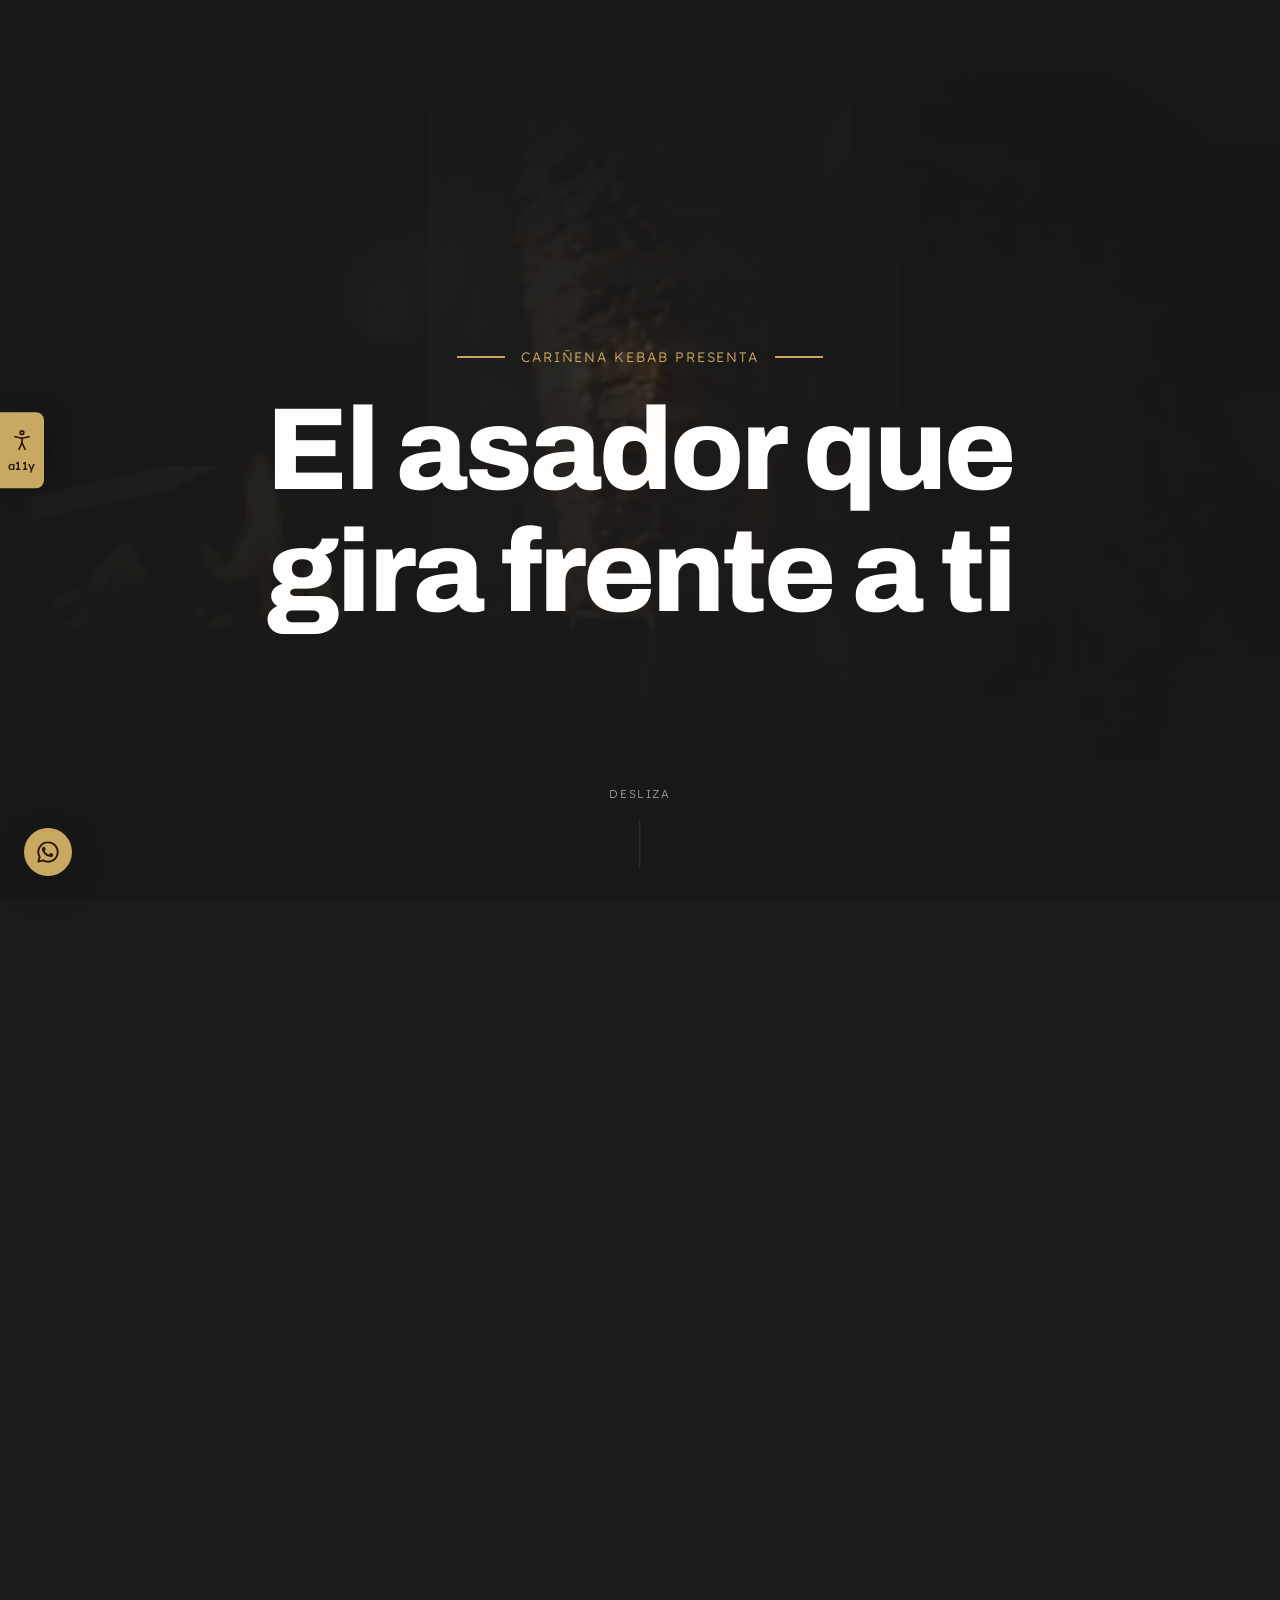
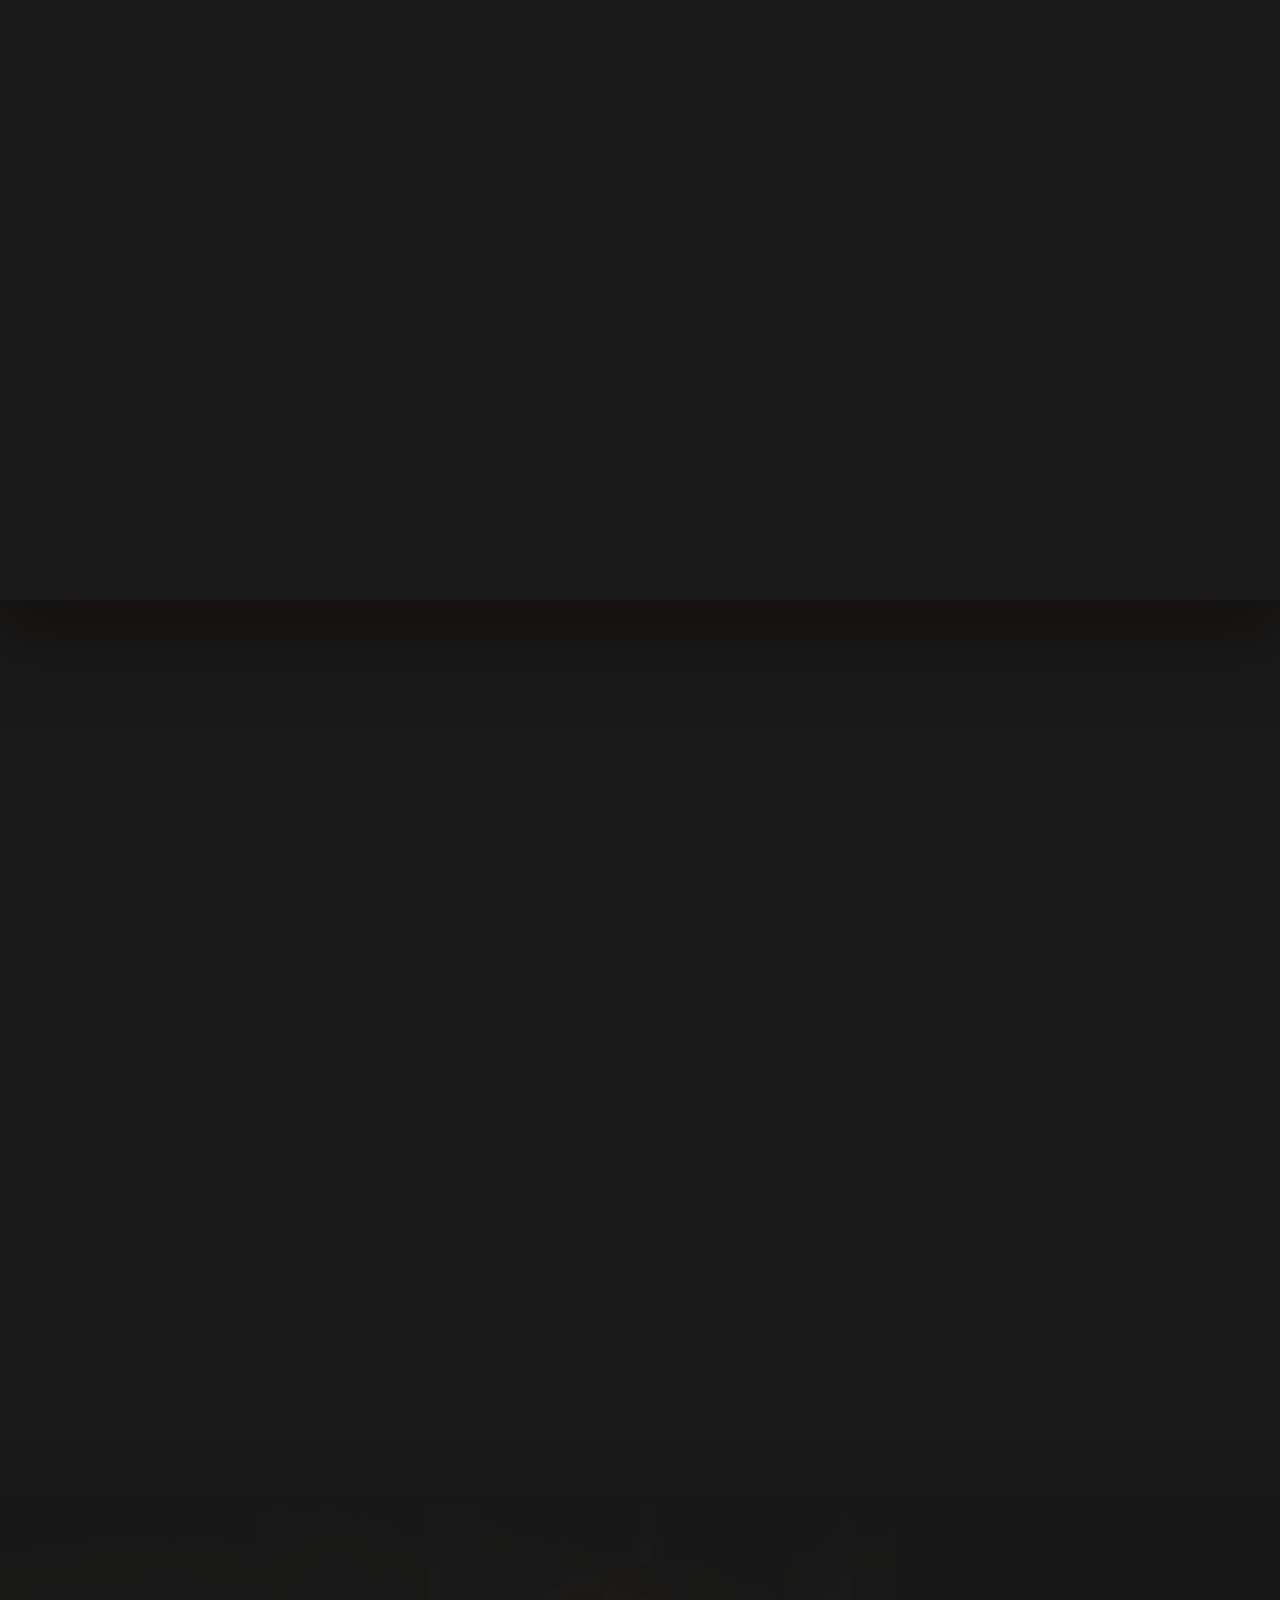
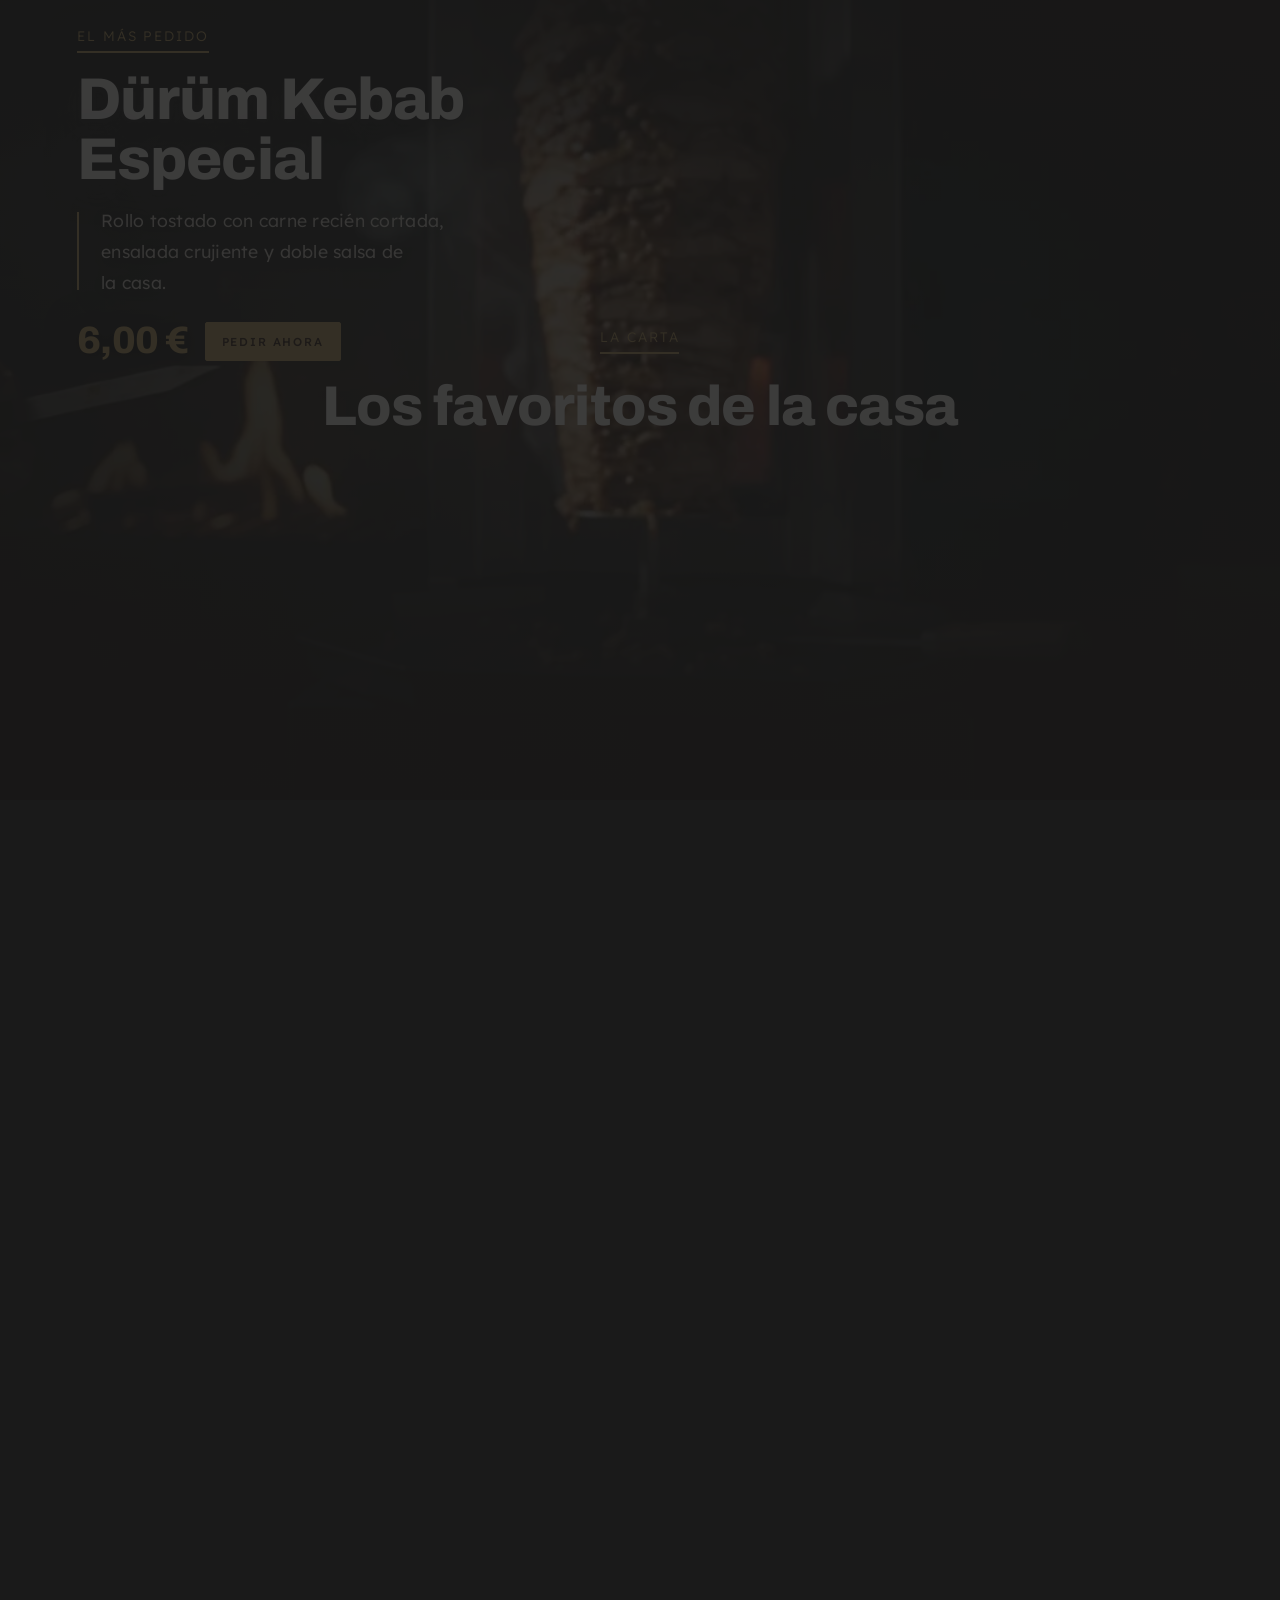
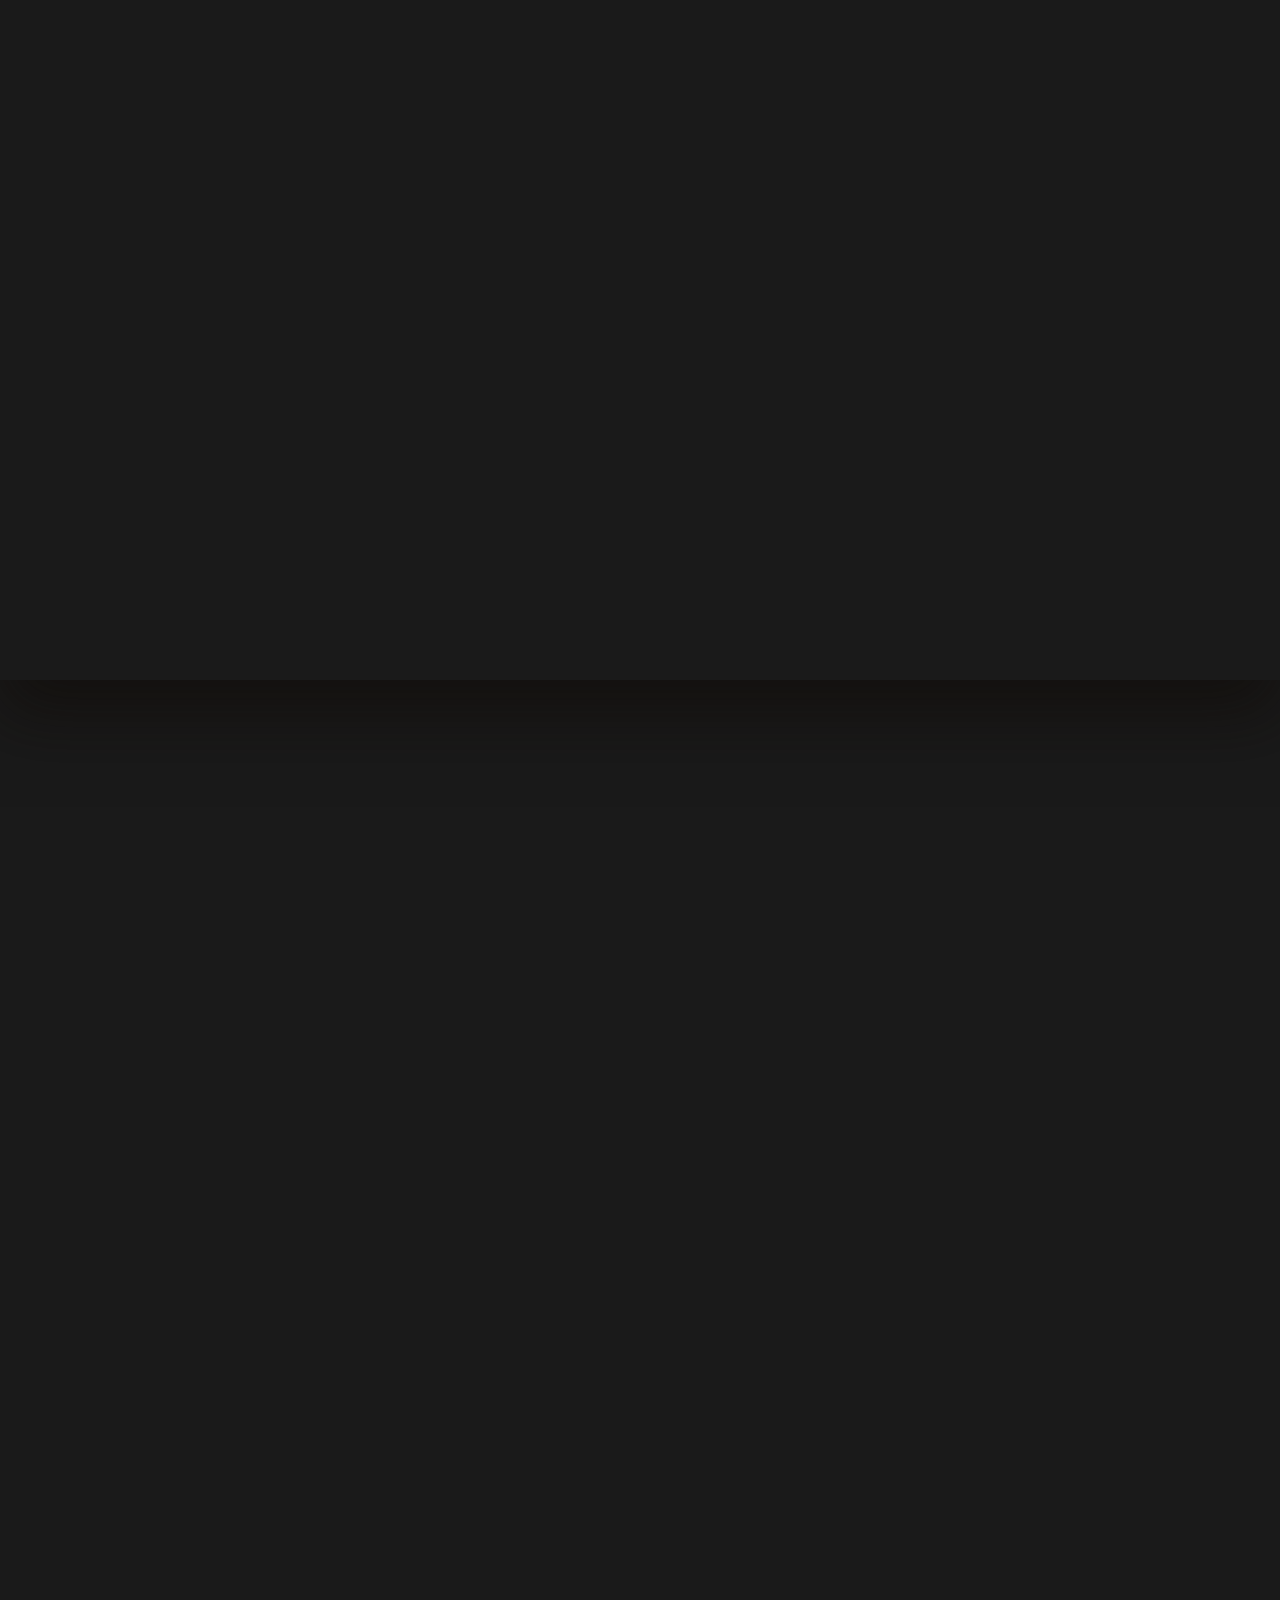
==== commit 83e361fd: "Overhaul to Cariñena Kebab: 3D rotating kebab frames, mobile closing card, a11y zoom fixes and smoot" ====
--- a/index.html
+++ b/index.html
@@ -3,13 +3,13 @@
 <head>
   <meta charset="utf-8">
   <meta name="viewport" content="width=device-width, initial-scale=1, viewport-fit=cover">
-  <title>BOK FOOD Tortosa | Tiras y alitas crujientes</title>
-  <meta name="description" content="BOK FOOD en Tortosa: tiras de pollo y alitas con doble rebozado, fritas al momento. Pide online en orders.bokfood.cat o llama al +34 642 79 28 79. C/ Migdia 45, Tarragona.">
+  <title>Cariñena Kebab Tacos Pizzas | Döner Kebab, Tacos y Pizzas en Cariñena</title>
+  <meta name="description" content="Cariñena Kebab Tacos Pizzas en 50400 Cariñena: auténtico Döner Kebab, Dürüm recién tostado, French Tacos y pizzas artesanas. Av. del Ejército 28. Pide al 876 65 34 61 o 643 05 51 02.">
   <meta name="color-scheme" content="dark">
   <link rel="preconnect" href="https://fonts.googleapis.com">
   <link rel="preconnect" href="https://fonts.gstatic.com" crossorigin>
   <link rel="stylesheet" href="https://fonts.googleapis.com/css2?family=Archivo:wght@700;800&amp;family=Lexend:wght@200..600&amp;display=swap">
-  <link rel="preload" href="assets/logo/bok-food-logo.webp" as="image" type="image/webp">
+  <link rel="preload" href="assets/logo/KEBAB CARINENA LOGO.svg" as="image" type="image/svg+xml">
   <link rel="stylesheet" href="css/tokens.css">
   <link rel="stylesheet" href="css/base.css">
   <link rel="stylesheet" href="css/components.css">
@@ -51,11 +51,11 @@
   <!-- Loading screen: the logo fills from black and white to colour as the
        film loads, then the page opens (js/ui/preloader.js). Hidden without
        JS by the <noscript> style in the head. -->
-  <div class="preloader" role="progressbar" aria-label="Cargando BOK FOOD" aria-valuemin="0" aria-valuemax="100" aria-valuenow="0">
+  <div class="preloader" role="progressbar" aria-label="Cargando Cariñena Kebab" aria-valuemin="0" aria-valuemax="100" aria-valuenow="0">
     <div class="preloader__logo">
-      <img class="preloader__mono" src="assets/logo/bok-food-logo.webp" alt="" width="600" height="600" decoding="async">
+      <img class="preloader__mono" src="assets/logo/KEBAB CARINENA LOGO.svg" alt="" width="310" height="348" decoding="async">
       <div class="preloader__fill">
-        <img class="preloader__color" src="assets/logo/bok-food-logo.webp" alt="" width="600" height="600" decoding="async">
+        <img class="preloader__color" src="assets/logo/KEBAB CARINENA LOGO.svg" alt="" width="310" height="348" decoding="async">
       </div>
     </div>
     <p class="preloader__count" aria-hidden="true">0 %</p>
@@ -101,8 +101,8 @@
 
   <header class="site-header">
     <a class="wordmark" href="#top">
-      <span class="wordmark__name">Bok Food</span>
-      <span class="wordmark__sub">Pollo crujiente</span>
+      <span class="wordmark__name">Cariñena Kebab</span>
+      <span class="wordmark__sub">Tacos &amp; Pizzas</span>
     </a>
   </header>
 
@@ -111,7 +111,7 @@
     <!-- 1 · Hero film -->
     <section class="hero film theme-night" id="top"
       data-frame-base="assets/frames/frame_"
-      data-frame-count="100"
+      data-frame-count="240"
       data-frame-pad="3"
       data-frame-ext=".webp">
       <!-- A .film scrubs the frames declared on it through its canvas while
@@ -126,48 +126,54 @@
         </div>
         <div class="film__veil" aria-hidden="true"></div>
         <div class="film__title hero__content container">
-          <p class="eyebrow hero__eyebrow">Bok Food presenta</p>
-          <h1 class="hero__title">Crujiente hasta el último bocado</h1>
+          <p class="eyebrow hero__eyebrow">Cariñena Kebab presenta</p>
+          <h1 class="hero__title">El asador que gira frente a ti</h1>
         </div>
         <ol class="film__cast" aria-label="Reparto">
-          <li class="cast-card cast-card--left" data-cast-start="0.09" data-cast-end="0.25">
+          <li class="cast-card cast-card--left" data-cast-start="0.08" data-cast-end="0.22">
             <p class="cast-card__role">Protagonizada por</p>
-            <p class="cast-card__name">Alitas Crujientes</p>
-            <p class="cast-card__note stroke-p">Doradas, jugosas y con un crujido que se oye desde la última fila.</p>
-          </li>
-          <li class="cast-card cast-card--right" data-cast-start="0.34" data-cast-end="0.49">
+            <p class="cast-card__name">Dürüm Especial</p>
+            <p class="cast-card__note stroke-p">Carne recién laminada del asador, enrollada en pan fino y tostada a la plancha.</p>
+          </li>
+          <li class="cast-card cast-card--right" data-cast-start="0.24" data-cast-end="0.38">
             <p class="cast-card__role">Con</p>
-            <p class="cast-card__name">Alitas Picantes</p>
-            <p class="cast-card__note stroke-p">Glaseadas al salir de la freidora. Pican lo justo para pedir otra.</p>
-          </li>
-          <li class="cast-card cast-card--left" data-cast-start="0.61" data-cast-end="0.76">
-            <p class="cast-card__role">Y la estrella de la casa</p>
-            <p class="cast-card__name">Tiras Crujientes</p>
-            <p class="cast-card__note stroke-p">Pechuga entera, doble rebozado y las especias de siempre.</p>
-          </li>
-          <li class="cast-card cast-card--right" data-cast-start="0.79" data-cast-end="0.89">
-            <p class="cast-card__role">Con la aparición especial de</p>
-            <p class="cast-card__name">Patatas Doradas</p>
-            <p class="cast-card__note stroke-p">Cortadas gruesas y fritas dos veces, con salsas de la casa para mojar.</p>
-          </li>
-          <li class="cast-card cast-card--center" data-cast-start="0.91" data-cast-end="1">
-            <p class="cast-card__role">Ubicados en</p>
-            <p class="cast-card__name cast-card__name--caps">Tortosa</p>
-            <address class="cast-card__note stroke-p stroke-p--center">C/ Migdia 45, Tarragona</address>
-          </li>
-          <!-- The logo fades in over the last scene, filling the empty shot
-               above "Ubicados en"; it opens directions in Google Maps -->
-          <li class="cast-card cast-card--logo" data-cast-start="0.93" data-cast-end="1">
-            <a class="cast-card__logo" href="https://www.google.com/maps/dir/?api=1&amp;destination=BOK%20FOOD%2C%20C%2F%20Migdia%2045%2C%20Tortosa%2C%20Tarragona" target="_blank" rel="noopener" aria-label="Cómo llegar a BOK FOOD (Google Maps)">
-              <img src="assets/logo/bok-food-logo.webp" alt="BOK FOOD" width="600" height="600" loading="lazy" decoding="async">
-              <span class="cast-card__directions">
+            <p class="cast-card__name">Plato Kebab</p>
+            <p class="cast-card__note stroke-p">Virutas de carne dorada, patatas crujientes, ensalada fresca y salsa blanca casera.</p>
+          </li>
+          <li class="cast-card cast-card--left" data-cast-start="0.41" data-cast-end="0.55">
+            <p class="cast-card__role">Y el favorito de la casa</p>
+            <p class="cast-card__name">Combo Menú Kebab</p>
+            <p class="cast-card__note stroke-p">Tu plato o dürüm con patatas crujientes y bebida helada para redondear el día.</p>
+          </li>
+          <li class="cast-card cast-card--left" data-cast-start="0.58" data-cast-end="0.72">
+            <p class="cast-card__role">Recién salida del horno</p>
+            <p class="cast-card__name">Pizza Kebab Artesanal</p>
+            <p class="cast-card__note stroke-p">Masa fina crujiente, base de queso fundido y carne especiada horneada a la piedra.</p>
+          </li>
+          <li class="cast-card cast-card--right" data-cast-start="0.75" data-cast-end="0.88">
+            <p class="cast-card__role">Para los más peques</p>
+            <p class="cast-card__name">Kids Menu</p>
+            <p class="cast-card__note stroke-p">Porciones más pequeñas pensadas para niños, con patatas doradas, bebida y juguete sorpresa.</p>
+          </li>
+          <li class="cast-card cast-card--center cast-card--closing" data-cast-start="0.91" data-cast-end="1">
+            <a class="cast-card__logo" href="https://share.google/WhayzCt1uEAfCi447" target="_blank" rel="noopener" aria-label="Cómo llegar a Cariñena Kebab (Google Maps)">
+              <img src="assets/logo/KEBAB CARINENA LOGO.svg" alt="Cariñena Kebab" width="180" height="202" loading="lazy" decoding="async">
+            </a>
+            <div class="cast-card__center-group">
+              <p class="cast-card__name cast-card__name--caps">Kebab</p>
+              <address class="cast-card__note stroke-p stroke-p--center">Av. del Ejército, 28, 50400 Cariñena</address>
+            </div>
+            <div class="cast-card__meta-row">
+              <span class="cast-card__role">Ubicados en Cariñena</span>
+              <span class="cast-card__meta-sep" aria-hidden="true">·</span>
+              <a class="cast-card__directions" href="https://share.google/WhayzCt1uEAfCi447" target="_blank" rel="noopener" aria-label="Cómo llegar a Cariñena Kebab en Google Maps">
                 <svg viewBox="0 0 24 24" fill="none" stroke="currentColor" stroke-width="1.75" stroke-linecap="round" stroke-linejoin="round" aria-hidden="true" focusable="false">
                   <path d="M12 21s-6.5-5.6-6.5-11a6.5 6.5 0 0 1 13 0c0 5.4-6.5 11-6.5 11Z"></path>
                   <circle cx="12" cy="10" r="2.4"></circle>
                 </svg>
-                Cómo llegar
-              </span>
-            </a>
+                <span>Cómo llegar</span>
+              </a>
+            </div>
           </li>
         </ol>
         <a class="hero__scroll" href="#pedir" aria-label="Bajar a pedidos">
@@ -184,12 +190,12 @@
           <p class="eyebrow">Pedidos</p>
           <h2 class="section-title" id="order-title">Pide ahora</h2>
         </header>
-        <p class="order__copy stroke-p stroke-p--center" data-reveal data-from="right" data-reveal-delay="1">Haz tu pedido online en <a href="https://orders.bokfood.cat">orders.bokfood.cat</a> o llámanos. Lo freímos al momento.</p>
+        <p class="order__copy stroke-p stroke-p--center" data-reveal data-from="right" data-reveal-delay="1">Haz tu pedido para llevar o a domicilio. Carne asada a fuego lento y laminada al momento.</p>
         <div class="order__actions" data-reveal data-from="left" data-reveal-delay="2" data-flash>
-          <a class="button" href="https://orders.bokfood.cat">Pedir online</a>
-          <a class="button button--ghost" href="tel:+34642792879">Llamar ahora</a>
-        </div>
-        <p class="order__phone" data-reveal data-from="right" data-reveal-delay="3" data-flash><a href="tel:+34642792879">+34 642 79 28 79</a></p>
+          <a class="button" href="tel:+34876653461">Fijo: 876 65 34 61</a>
+          <a class="button button--ghost" href="tel:+34643055102">Móvil: 643 05 51 02</a>
+        </div>
+        <p class="order__phone" data-reveal data-from="right" data-reveal-delay="3" data-flash><a href="tel:+34876653461">876 65 34 61</a> &middot; <a href="tel:+34643055102">643 05 51 02</a></p>
       </div>
     </section>
 
@@ -197,7 +203,7 @@
     <section class="pillars theme-crust" id="craft" aria-labelledby="pillars-title">
       <div class="container">
         <header class="section-head section-head--center" data-reveal data-from="right">
-          <p class="eyebrow">El método BOK</p>
+          <p class="eyebrow">El método Cariñena Kebab</p>
           <h2 class="section-title" id="pillars-title">Tres reglas, ninguna excepción</h2>
         </header>
         <ul class="pillars__grid" role="list">
@@ -208,8 +214,8 @@
               <circle cx="9.5" cy="35" r="2.5"></circle>
               <circle cx="13" cy="38.5" r="2.5"></circle>
             </svg>
-            <h3 class="pillar__title">Pollo fresco</h3>
-            <p class="pillar__copy stroke-p stroke-p--center">Pechuga y alitas frescas, elegidas pieza a pieza cada mañana.</p>
+            <h3 class="pillar__title">Carne marinada</h3>
+            <p class="pillar__copy stroke-p stroke-p--center">Piezas seleccionadas, marinadas 24 horas con especias tradicionales y montadas a mano.</p>
           </li>
           <li class="pillar" data-reveal data-from="up" data-reveal-delay="1">
             <svg class="pillar__icon" viewBox="0 0 48 48" fill="none" stroke="currentColor" stroke-width="1.5" stroke-linecap="round" stroke-linejoin="round" aria-hidden="true" focusable="false">
@@ -218,16 +224,16 @@
               <path d="M30.5 7 24 26"></path>
               <path d="M27.8 6.2l5.4 1.6"></path>
             </svg>
-            <h3 class="pillar__title">Rebozado a mano</h3>
-            <p class="pillar__copy stroke-p stroke-p--center">Doble rebozado con nuestra mezcla de especias, sin máquinas de por medio.</p>
+            <h3 class="pillar__title">Corte maestro</h3>
+            <p class="pillar__copy stroke-p stroke-p--center">Asada a fuego lento en vertical y cortada en finas virutas crujientes al momento de servir.</p>
           </li>
           <li class="pillar" data-reveal data-from="right" data-reveal-delay="2">
             <svg class="pillar__icon" viewBox="0 0 48 48" fill="none" stroke="currentColor" stroke-width="1.5" stroke-linecap="round" stroke-linejoin="round" aria-hidden="true" focusable="false">
               <path d="M24 43c-6.9 0-11.5-4.7-11.5-11 0-5.4 3.4-9 5.9-12.1.5 3.3 2 5.4 4.1 6.3-.8-6.2 2-13 7.2-17.7-.3 5.3 2.3 8.7 4.9 12.2 1.9 2.6 3.4 5.9 3.4 10.3 0 7.3-4.7 12-14 12Z"></path>
               <path d="M24 43c-3.1 0-5.2-2.1-5.2-5 0-3 2.2-4.9 3.8-7.3.9 2.5 2.7 3.4 4.1 4.8 1.5 1.4 2.5 2.8 2.5 4.2 0 2.1-2.1 3.3-5.2 3.3Z"></path>
             </svg>
-            <h3 class="pillar__title">Frito al momento</h3>
-            <p class="pillar__copy stroke-p stroke-p--center">De la freidora a tu bandeja en minutos. Nada espera a que llegues.</p>
+            <h3 class="pillar__title">Pan y salsas del día</h3>
+            <p class="pillar__copy stroke-p stroke-p--center">Pan pita y dürüm recién horneados, con salsa de yogur casera y receta picante propia.</p>
           </li>
         </ul>
       </div>
@@ -237,7 +243,7 @@
          credits in the top part of the screen -->
     <section class="film film--menu theme-night" id="carta" aria-labelledby="carta-title"
       data-frame-base="assets/frames/frame_"
-      data-frame-count="100"
+      data-frame-count="240"
       data-frame-pad="3"
       data-frame-ext=".webp"
       data-frame-reverse
@@ -251,40 +257,40 @@
           <h2 class="section-title" id="carta-title">Los favoritos de la casa</h2>
         </header>
         <ul class="film__cast film__cast--menu" role="list">
-          <li class="cast-card cast-card--right" data-cast-start="0.09" data-cast-end="0.2">
-            <p class="cast-card__role">Para 2 o 3</p>
-            <h3 class="cast-card__name">Combo BOK</h3>
-            <p class="cast-card__note stroke-p">Tiras, alitas, patatas doradas y dos salsas para compartir.</p>
+          <li class="cast-card cast-card--right" data-cast-start="0.09" data-cast-end="0.22">
+            <p class="cast-card__role">Para los más peques</p>
+            <h3 class="cast-card__name">Kids Menu</h3>
+            <p class="cast-card__note stroke-p">Porciones más pequeñas con patatas doradas, bebida y juguete sorpresa.</p>
             <div class="cast-card__buy">
-              <p class="cast-card__price">19,90&nbsp;€</p>
-              <a class="button button--small cast-card__order" href="https://orders.bokfood.cat">Pedir ahora</a>
-            </div>
-          </li>
-          <li class="cast-card cast-card--left" data-cast-start="0.27" data-cast-end="0.43">
-            <p class="cast-card__role">6 piezas</p>
-            <h3 class="cast-card__name">Tiras Crujientes</h3>
-            <p class="cast-card__note stroke-p">Tiras de pechuga entera con doble rebozado y las especias de la casa.</p>
+              <p class="cast-card__price">6,50&nbsp;€</p>
+              <a class="button button--small cast-card__order" href="tel:+34876653461">Pedir ahora</a>
+            </div>
+          </li>
+          <li class="cast-card cast-card--left" data-cast-start="0.28" data-cast-end="0.45">
+            <p class="cast-card__role">Horno de piedra</p>
+            <h3 class="cast-card__name">Pizza Kebab Artesanal</h3>
+            <p class="cast-card__note stroke-p">Masa fina crujiente, base de mozzarella fundida y virutas de kebab especiadas.</p>
             <div class="cast-card__buy">
-              <p class="cast-card__price">7,90&nbsp;€</p>
-              <a class="button button--small cast-card__order" href="https://orders.bokfood.cat">Pedir ahora</a>
-            </div>
-          </li>
-          <li class="cast-card cast-card--right" data-cast-start="0.52" data-cast-end="0.67">
-            <p class="cast-card__role">8 piezas · Picante</p>
-            <h3 class="cast-card__name">Alitas Picantes</h3>
-            <p class="cast-card__note stroke-p">Glaseadas en salsa de guindilla al salir de la freidora.</p>
-            <div class="cast-card__buy">
-              <p class="cast-card__price">8,90&nbsp;€</p>
-              <a class="button button--small cast-card__order" href="https://orders.bokfood.cat">Pedir ahora</a>
-            </div>
-          </li>
-          <li class="cast-card cast-card--left" data-cast-start="0.76" data-cast-end="1">
-            <p class="cast-card__role">8 piezas</p>
-            <h3 class="cast-card__name">Alitas Crujientes</h3>
-            <p class="cast-card__note stroke-p">Las de siempre: marinadas durante la noche y fritas al momento.</p>
+              <p class="cast-card__price">9,50&nbsp;€</p>
+              <a class="button button--small cast-card__order" href="tel:+34876653461">Pedir ahora</a>
+            </div>
+          </li>
+          <li class="cast-card cast-card--right" data-cast-start="0.52" data-cast-end="0.70">
+            <p class="cast-card__role">Plato estrella</p>
+            <h3 class="cast-card__name">Plato Kebab</h3>
+            <p class="cast-card__note stroke-p">Virutas de carne dorada, patatas crujientes, ensalada fresca y salsas caseras.</p>
             <div class="cast-card__buy">
               <p class="cast-card__price">8,50&nbsp;€</p>
-              <a class="button button--small cast-card__order" href="https://orders.bokfood.cat">Pedir ahora</a>
+              <a class="button button--small cast-card__order" href="tel:+34876653461">Pedir ahora</a>
+            </div>
+          </li>
+          <li class="cast-card cast-card--left" data-cast-start="0.75" data-cast-end="1">
+            <p class="cast-card__role">El más pedido</p>
+            <h3 class="cast-card__name">Dürüm Kebab Especial</h3>
+            <p class="cast-card__note stroke-p">Rollo tostado con carne recién cortada, ensalada crujiente y doble salsa de la casa.</p>
+            <div class="cast-card__buy">
+              <p class="cast-card__price">6,00&nbsp;€</p>
+              <a class="button button--small cast-card__order" href="tel:+34876653461">Pedir ahora</a>
             </div>
           </li>
         </ul>
@@ -296,7 +302,7 @@
       <div class="container cta__inner">
         <header class="section-head section-head--center">
           <p class="eyebrow">Preestreno</p>
-          <h2 class="section-title" id="cta-title">Entra en el Club BOK</h2>
+          <h2 class="section-title" id="cta-title">Entra en el Club Cariñena Kebab</h2>
         </header>
         <p class="cta__copy stroke-p stroke-p--center">Ofertas, sabores nuevos y estrenos antes que nadie. Un correo de vez en cuando, nada más.</p>
         <div class="cta__signup">
@@ -318,25 +324,49 @@
   <!-- 6 · Footer: the last page, uncovered as the club lifts off -->
   <footer class="site-footer theme-night">
     <div class="container">
-      <a class="scroll-cue scroll-cue--up" href="#top" data-rewind>
-        <span class="scroll-cue__line" aria-hidden="true"></span>
-        <span class="scroll-cue__label">Desliza</span>
-        <span class="sr-only">Volver arriba</span>
-      </a>
-      <div class="site-footer__top">
-        <a class="wordmark wordmark--footer" href="#top">
-          <span class="wordmark__name">Bok Food</span>
-          <span class="wordmark__sub">Pollo crujiente</span>
+      <!-- Footer hero: Big animated logo on top, then numbers and Desliza inlined beneath -->
+      <div class="site-footer__hero">
+        <a class="footer-logo-rewind" href="#top" data-rewind aria-label="Cariñena Kebab Tacos &amp; Pizzas - Volver arriba">
+          <img class="footer-logo-rewind__img" src="assets/logo/KEBAB CARINENA LOGO.svg" alt="Cariñena Kebab Tacos Pizzas" width="160" height="180" decoding="async">
         </a>
+
+        <!-- Numbers and Desliza all inlined in 1 row -->
+        <div class="site-footer__inlined-bar">
+          <a class="site-footer__phone site-footer__phone--left" href="tel:+34876653461" aria-label="Llamar al teléfono fijo: 876 65 34 61">
+            <svg class="site-footer__phone-icon" viewBox="0 0 24 24" fill="none" stroke="currentColor" stroke-width="1.8" stroke-linecap="round" stroke-linejoin="round" aria-hidden="true" focusable="false">
+              <path d="M22 16.92v3a2 2 0 0 1-2.18 2 19.79 19.79 0 0 1-8.63-3.07 19.5 19.5 0 0 1-6-6 19.79 19.79 0 0 1-3.07-8.67A2 2 0 0 1 4.11 2h3a2 2 0 0 1 2 1.72 12.84 12.84 0 0 0 .7 2.81 2 2 0 0 1-.45 2.11L8.09 9.91a16 16 0 0 0 6 6l1.27-1.27a2 2 0 0 1 2.11-.45 12.84 12.84 0 0 0 2.81.7A2 2 0 0 1 22 16.92z"></path>
+            </svg>
+            <span class="site-footer__phone-num">876 65 34 61</span>
+          </a>
+
+          <a class="footer-desliza-btn" href="#top" data-rewind aria-label="Volver arriba">
+            <svg class="footer-desliza-btn__icon" viewBox="0 0 24 24" fill="none" stroke="currentColor" stroke-width="2" stroke-linecap="round" stroke-linejoin="round" aria-hidden="true" focusable="false">
+              <path d="M18 15l-6-6-6 6"></path>
+            </svg>
+            <span class="footer-desliza-btn__label">Desliza</span>
+          </a>
+
+          <a class="site-footer__phone site-footer__phone--right" href="tel:+34643055102" aria-label="Llamar o WhatsApp al móvil: 643 05 51 02">
+            <svg class="site-footer__phone-icon" viewBox="0 0 24 24" fill="none" stroke="currentColor" stroke-width="1.8" stroke-linecap="round" stroke-linejoin="round" aria-hidden="true" focusable="false">
+              <rect x="5" y="2" width="14" height="20" rx="2" ry="2"></rect>
+              <path d="M12 18h.01"></path>
+            </svg>
+            <span class="site-footer__phone-num">643 05 51 02</span>
+          </a>
+        </div>
+      </div>
+
+      <!-- Unified row: Menu links and Social icons (1 row on desktop, centered on mobile) -->
+      <div class="site-footer__links-row">
         <nav class="site-footer__nav" aria-label="Secciones">
           <a href="#pedir">Pedir</a>
           <a href="#craft">Método</a>
           <a href="#carta">Carta</a>
-          <a href="#club">Club BOK</a>
+          <a href="#club">Club</a>
         </nav>
         <ul class="site-footer__social" role="list">
           <li>
-            <a href="#" aria-label="BOK FOOD en Instagram">
+            <a href="#" aria-label="Cariñena Kebab en Instagram">
               <svg viewBox="0 0 24 24" fill="none" stroke="currentColor" stroke-width="1.5" stroke-linecap="round" stroke-linejoin="round" aria-hidden="true" focusable="false">
                 <rect x="3.5" y="3.5" width="17" height="17" rx="4.5"></rect>
                 <circle cx="12" cy="12" r="3.75"></circle>
@@ -345,7 +375,7 @@
             </a>
           </li>
           <li>
-            <a href="#" aria-label="BOK FOOD en TikTok">
+            <a href="#" aria-label="Cariñena Kebab en TikTok">
               <svg viewBox="0 0 24 24" fill="none" stroke="currentColor" stroke-width="1.5" stroke-linecap="round" stroke-linejoin="round" aria-hidden="true" focusable="false">
                 <path d="M14 3.5v11.25a3.75 3.75 0 1 1-3.75-3.75"></path>
                 <path d="M14 3.5c.4 2.6 2.4 4.6 5 5"></path>
@@ -353,7 +383,7 @@
             </a>
           </li>
           <li>
-            <a href="#" aria-label="BOK FOOD en YouTube">
+            <a href="#" aria-label="Cariñena Kebab en YouTube">
               <svg viewBox="0 0 24 24" fill="none" stroke="currentColor" stroke-width="1.5" stroke-linecap="round" stroke-linejoin="round" aria-hidden="true" focusable="false">
                 <rect x="3" y="6.5" width="18" height="11" rx="3"></rect>
                 <path d="M10.5 9.75v4.5L14.5 12Z"></path>
@@ -380,8 +410,8 @@
         </ul>
       </div>
       <div class="site-footer__bottom">
-        <p class="site-footer__legal">© 2026 BOK FOOD</p>
-        <address class="site-footer__place">C/ Migdia 45, Tortosa · <a href="tel:+34642792879">+34 642 79 28 79</a></address>
+        <p class="site-footer__legal">© 2026 Cariñena Kebab Tacos Pizzas</p>
+        <address class="site-footer__place">Av. del Ejército, 28, 50400 Cariñena</address>
         <p class="site-footer__credit">Hecho con <span class="heart" role="img" aria-label="amor">❤️</span> por digitalstudio<b>.PRO</b></p>
       </div>
     </div>
@@ -436,7 +466,7 @@
         </a>
       </li>
       <li class="fab-nav__item">
-        <a class="fab-nav__link" href="#club" aria-label="Club BOK">
+        <a class="fab-nav__link" href="#club" aria-label="Club">
           <svg viewBox="0 0 24 24" fill="none" stroke="currentColor" stroke-width="1.6" stroke-linejoin="round" aria-hidden="true" focusable="false">
             <path d="M12 3.8l2.5 5.1 5.6.8-4 3.9.9 5.6L12 16.6l-5 2.6.9-5.6-4-3.9 5.6-.8L12 3.8Z"></path>
           </svg>
@@ -467,11 +497,11 @@
       <span class="sr-only">Escríbenos por WhatsApp</span>
     </summary>
     <div class="wa__menu">
-      <a class="wa__avatar" href="https://wa.me/34642792879?text=Hola%20BOK%20FOOD%2C%20me%20gustar%C3%ADa%20hacer%20un%20pedido." target="_blank" rel="noopener" aria-label="Escribir a BOK FOOD (BF) por WhatsApp">
-        <span aria-hidden="true">BF</span>
-        <span class="tip tip--side" aria-hidden="true">BOK FOOD · Pedidos</span>
+      <a class="wa__avatar" href="https://wa.me/34643055102?text=Hola%20Cari%C3%B1ena%20Kebab%2C%20me%20gustar%C3%ADa%20hacer%20un%20pedido." target="_blank" rel="noopener" aria-label="Escribir a Cariñena Kebab (CK) por WhatsApp">
+        <span aria-hidden="true">CK</span>
+        <span class="tip tip--side" aria-hidden="true">Cariñena Kebab · Pedidos</span>
       </a>
-      <a class="wa__avatar wa__avatar--dev" href="https://wa.me/34642099257?text=Hola%2C%20te%20escribo%20desde%20la%20web%20de%20BOK%20FOOD." target="_blank" rel="noopener" aria-label="Escribir al desarrollador (DW) por WhatsApp">
+      <a class="wa__avatar wa__avatar--dev" href="https://wa.me/34642099257?text=Hola%2C%20te%20escribo%20desde%20la%20web%20de%20Cari%C3%B1ena%20Kebab." target="_blank" rel="noopener" aria-label="Escribir al desarrollador (DW) por WhatsApp">
         <span aria-hidden="true">DW</span>
         <span class="tip tip--side" aria-hidden="true">Desarrollador · La web</span>
       </a>
--- a/css/tokens.css
+++ b/css/tokens.css
@@ -60,21 +60,21 @@
   --weight-body: 350;
   --weight-kicker: 300;
   --weight-ui: 500;
-  --text-hero: clamp(3.5rem, 0.5rem + 10.5vw, 10.5rem);
-  --text-h2: clamp(2.75rem, 1.6rem + 4.6vw, 6rem);
-  --text-h3: clamp(1.5rem, 1.2rem + 1vw, 2rem);
-  --text-cast: clamp(2.5rem, 6.2vw, 6rem);
-  --text-body-lg: clamp(1.1875rem, 1.05rem + 0.55vw, 1.5rem);
-  --text-body: clamp(1.0625rem, 1rem + 0.35vw, 1.25rem);
-  --text-small: 0.9375rem;
-  --text-kicker: clamp(0.875rem, 0.8rem + 0.3vw, 1.0625rem);
-  --text-micro: 0.75rem;
+  --text-hero: clamp(2.8rem, 0.5rem + 8.5vw, 9.5rem);
+  --text-h2: clamp(1.85rem, 1.1rem + 3vw, 4.8rem);
+  --text-h3: clamp(1.3rem, 1rem + 0.8vw, 1.85rem);
+  --text-cast: clamp(2.2rem, 5.5vw, 5.5rem);
+  --text-body-lg: clamp(1.05rem, 0.95rem + 0.4vw, 1.35rem);
+  --text-body: clamp(0.95rem, 0.9rem + 0.25vw, 1.15rem);
+  --text-small: 0.9rem;
+  --text-kicker: clamp(0.75rem, 0.7rem + 0.2vw, 0.95rem);
+  --text-micro: 0.72rem;
   --leading-body: 1.85;
   --track-body: 0.015em;
   --track-display: -0.015em;
   --track-hero: -0.025em;
-  --track-kicker: 0.3em;
-  --track-wider: 0.42em;
+  --track-kicker: 0.14em;
+  --track-wider: 0.22em;
 
   /* Layout */
   --width-content: 1160px;
@@ -87,3 +87,23 @@
   --ease-out: cubic-bezier(0.19, 1, 0.22, 1);
   --duration-ui: 0.45s;
 }
+
+:root.a11y-zoomed {
+  --track-kicker: 0.08em;
+  --track-wider: 0.12em;
+  --space-section: clamp(var(--space-8), 4vw + var(--space-4), var(--space-12));
+}
+
+:root.a11y-zoomed .cast-card--closing .cast-card__name {
+  font-size: clamp(2.6rem, 10vw, 3.8rem);
+}
+
+:root.a11y-zoomed .cast-card--closing .cast-card__note {
+  font-size: clamp(0.85rem, 2.8vw, 1rem);
+}
+
+:root.a11y-zoomed .cast-card--closing .cast-card__role,
+:root.a11y-zoomed .cast-card--closing .cast-card__directions {
+  font-size: clamp(0.68rem, 2.2vw, 0.8rem);
+  letter-spacing: 0.08em;
+}
--- a/css/components.css
+++ b/css/components.css
@@ -48,14 +48,21 @@
   font-size: var(--text-kicker);
   font-weight: var(--weight-kicker);
   line-height: 1.4;
-  letter-spacing: var(--track-kicker);
+  letter-spacing: clamp(0.08em, 1.2vw, var(--track-kicker));
   text-transform: uppercase;
   color: var(--accent-ink, var(--color-gold));
+  max-width: 100%;
+  overflow-wrap: break-word;
+  text-wrap: balance;
+  box-sizing: border-box;
 }
 
 .section-title {
   font-size: var(--text-h2);
   margin-top: var(--space-3);
+  overflow-wrap: break-word;
+  text-wrap: balance;
+  max-width: 100%;
 }
 
 .section-head--center {
--- a/css/sections/films.css
+++ b/css/sections/films.css
@@ -86,16 +86,16 @@
   visibility: hidden;
 }
 
-/* Slight dark grade plus vignette above the canvas, unifying frames and
-   copy */
+/* Dark cinematic vignette overlay above the frames to focus the center and make text/logo ultra readable */
 .film__media::after {
   content: "";
   position: absolute;
   inset: 0;
-  background-color: var(--color-night-a25);
+  pointer-events: none;
+  background-color: rgba(12, 10, 9, 0.32);
   background-image:
-    radial-gradient(120% 95% at 50% 42%, transparent 50%, var(--color-night-a85) 100%),
-    linear-gradient(180deg, var(--color-night-a45) 0%, transparent 24%, transparent 70%, var(--color-night-a85) 100%);
+    radial-gradient(ellipse 70% 65% at 50% 50%, transparent 22%, rgba(12, 10, 9, 0.58) 58%, rgba(12, 10, 9, 0.95) 100%),
+    linear-gradient(180deg, rgba(12, 10, 9, 0.88) 0%, rgba(12, 10, 9, 0.35) 18%, transparent 30%, transparent 70%, rgba(12, 10, 9, 0.6) 82%, rgba(12, 10, 9, 0.96) 100%);
 }
 
 /* Opening veil: while the hero film runs it starts 90% dark with only the
@@ -290,40 +290,138 @@
   display: none;
 }
 
-/* The logo that closes the hero, a link to directions */
-.cast-card__logo {
-  display: grid;
-  justify-items: center;
+/* The closing card: unified logo, Kebab title, address, and inlined meta row */
+.cast-card--closing {
+  pointer-events: auto;
+  gap: var(--space-3);
+}
+
+.cast-card--closing .cast-card__logo {
+  display: block;
+  color: var(--color-gold);
+  pointer-events: auto;
+  text-decoration: none;
+  cursor: pointer;
+  transition: color var(--duration-ui) var(--ease-out), transform var(--duration-ui) var(--ease-out);
+}
+
+.cast-card--closing .cast-card__logo img {
+  display: block;
+  width: clamp(140px, 18vw, 210px);
+  height: auto;
+  margin: 0 auto;
+  object-fit: contain;
+  filter: drop-shadow(0 6px 22px rgba(0, 0, 0, 0.85)) drop-shadow(0 0 28px rgba(238, 88, 98, 0.45));
+  transition: transform var(--duration-ui) var(--ease-out), filter var(--duration-ui) var(--ease-out);
+}
+
+.cast-card--closing .cast-card__logo:hover img {
+  transform: scale(1.06);
+  filter: drop-shadow(0 8px 30px rgba(0, 0, 0, 0.95)) drop-shadow(0 0 40px rgba(238, 88, 98, 0.75));
+}
+
+.cast-card--closing .cast-card__center-group {
+  display: flex;
+  flex-direction: column;
+  align-items: center;
   gap: var(--space-1);
-  color: var(--color-gold);
-  transition: color var(--duration-ui) var(--ease-out);
-}
-
-/* The logo file keeps a clear margin round the drawing (most of it below);
-   the label tucks up into it */
-.cast-card__logo img {
-  width: min(10rem, 40vw);
-  height: auto;
-  margin-bottom: -14%;
-}
-
-.cast-card__logo:hover {
-  color: var(--color-ivory);
+}
+
+.cast-card--closing .cast-card__name {
+  font-family: var(--font-display);
+  font-size: clamp(3rem, 9vw, 5.8rem);
+  font-weight: var(--weight-display);
+  line-height: 0.98;
+  letter-spacing: var(--track-display);
+  color: #ffffff;
+  text-shadow:
+    0 2px 4px var(--color-night-a85),
+    0 8px 32px var(--color-night-a85);
+  margin-top: 0;
+}
+
+.cast-card--closing .cast-card__note {
+  font-style: normal;
+  font-size: clamp(1rem, 2.2vw, 1.25rem);
+  line-height: 1.4;
+  color: #ffffff;
+  max-width: 100%;
+  text-shadow: 0 2px 12px rgba(0, 0, 0, 0.9);
+}
+
+.cast-card--closing .cast-card__note.stroke-p--center {
+  padding-bottom: var(--space-2);
+}
+
+.cast-card--closing .cast-card__note.stroke-p--center::before {
+  bottom: 0;
+  height: 2px;
+  width: 52px;
+  background-color: var(--color-gold);
+  inset-inline-start: calc(50% - 26px);
+}
+
+.cast-card__meta-row {
+  display: inline-flex;
+  align-items: center;
+  justify-content: center;
+  flex-wrap: wrap;
+  gap: var(--space-1) var(--space-2);
+  margin-top: 0;
+  pointer-events: auto;
+}
+
+.cast-card--closing .cast-card__role {
+  padding-bottom: 0;
+  display: inline-flex;
+  align-items: center;
+  font-size: var(--text-kicker);
+  font-weight: var(--weight-ui);
+  letter-spacing: var(--track-kicker);
+  text-transform: uppercase;
+  color: #f6c042;
+  text-shadow: 0 2px 8px rgba(0, 0, 0, 0.9);
+}
+
+.cast-card--closing .cast-card__role::after {
+  display: none;
+}
+
+.cast-card__meta-sep {
+  color: #f6c042;
+  font-size: 0.95rem;
+  line-height: 1;
+  user-select: none;
+  opacity: 0.8;
 }
 
 .cast-card__directions {
   display: inline-flex;
   align-items: center;
-  gap: var(--space-1);
+  gap: 6px;
   font-size: var(--text-kicker);
-  font-weight: var(--weight-kicker);
+  font-weight: var(--weight-ui);
   letter-spacing: var(--track-kicker);
   text-transform: uppercase;
+  color: #f6c042;
+  text-decoration: none;
+  pointer-events: auto;
+  text-shadow: 0 2px 8px rgba(0, 0, 0, 0.9);
+  transition:
+    color var(--duration-ui) var(--ease-out),
+    transform var(--duration-ui) var(--ease-out);
+}
+
+.cast-card__directions:hover {
+  color: var(--color-ivory);
+  transform: translateY(-1px);
 }
 
 .cast-card__directions svg {
-  width: 16px;
-  height: 16px;
+  width: 14px;
+  height: 14px;
+  color: #f6c042;
+  flex-shrink: 0;
 }
 
 @media (prefers-reduced-motion: no-preference) {
@@ -348,7 +446,7 @@
     width: min(40rem, 44vw);
     gap: var(--space-2);
     opacity: var(--cast-t);
-    text-shadow: 0 2px 16px var(--color-night-a85);
+    text-shadow: 0 2px 18px rgba(0, 0, 0, 0.95), 0 0 32px rgba(0, 0, 0, 0.85);
     will-change: transform, opacity;
   }
 
@@ -392,22 +490,53 @@
     transform: translate3d(-50%, calc(-50% + (1 - var(--cast-t)) * var(--space-3)), 0);
   }
 
-  /* The closing logo fills the empty upper part of the last shot, rising
-     and settling in as the film ends; it stays clickable although the
-     credits otherwise let taps through to the film */
-  .film:is(.is-loading-sequence, .has-sequence) .cast-card--logo {
-    top: max(var(--space-8), 8svh);
+  /* Desktop unified closing poster:
+     - Upper third: Large prominent glowing logo
+     - Middle: Bold white Kebab + address
+     - Bottom: Rich gold Ubicados & Cómo llegar */
+  .film:is(.is-loading-sequence, .has-sequence) .cast-card--closing {
+    top: 50%;
     left: 50%;
-    width: auto;
-    transform: translate3d(-50%, calc((1 - var(--cast-t)) * var(--space-3)), 0) scale(calc(0.9 + 0.1 * var(--cast-t)));
-  }
-
-  .film:is(.is-loading-sequence, .has-sequence) .cast-card__logo {
+    width: min(54rem, calc(100% - 2 * var(--gutter)));
+    height: min(80vh, 680px);
+    display: flex;
+    flex-direction: column;
+    align-items: center;
+    justify-content: space-between;
+    transform: translate3d(-50%, calc(-50% + (1 - var(--cast-t)) * var(--space-3)), 0) scale(calc(0.96 + 0.04 * var(--cast-t)));
     pointer-events: auto;
   }
 
-  .film:is(.is-loading-sequence, .has-sequence) .cast-card__logo img {
-    width: min(13rem, 26svh, 52vw);
+  .film:is(.is-loading-sequence, .has-sequence) .cast-card--closing .cast-card__logo {
+    display: flex;
+    justify-content: center;
+    align-items: center;
+    margin-top: var(--space-2);
+    pointer-events: auto;
+  }
+
+  .film:is(.is-loading-sequence, .has-sequence) .cast-card--closing .cast-card__logo img {
+    width: clamp(170px, 19vw, 240px);
+    max-width: 250px;
+    height: auto;
+  }
+
+  .film:is(.is-loading-sequence, .has-sequence) .cast-card--closing .cast-card__name {
+    font-size: clamp(4.2rem, 9vw, 6.6rem);
+    color: #ffffff;
+  }
+
+  .film:is(.is-loading-sequence, .has-sequence) .cast-card--closing .cast-card__note {
+    font-size: clamp(1.05rem, 2.2vw, 1.35rem);
+    color: #ffffff;
+    white-space: nowrap;
+    max-width: 100%;
+  }
+
+  .film:is(.is-loading-sequence, .has-sequence) .cast-card--closing .cast-card__role,
+  .film:is(.is-loading-sequence, .has-sequence) .cast-card--closing .cast-card__directions {
+    font-size: 1rem;
+    color: #f6c042 !important;
   }
 
   /* Strokes follow the credit's side: kicker underline and paragraph rule
@@ -438,7 +567,7 @@
 @media (prefers-reduced-motion: no-preference) and (max-width: 900px) {
   .film:is(.is-loading-sequence, .has-sequence) .cast-card--left,
   .film:is(.is-loading-sequence, .has-sequence) .cast-card--right,
-  .film:is(.is-loading-sequence, .has-sequence) .cast-card--center {
+  .film:is(.is-loading-sequence, .has-sequence) .cast-card--center:not(.cast-card--closing) {
     top: auto;
     bottom: calc(var(--space-12) + env(safe-area-inset-bottom, 0px));
     left: var(--gutter);
@@ -458,8 +587,109 @@
     transform: translate3d(calc((1 - var(--cast-t)) * var(--space-3)), 0, 0);
   }
 
-  .film:is(.is-loading-sequence, .has-sequence) .cast-card--center {
+  .film:is(.is-loading-sequence, .has-sequence) .cast-card--center:not(.cast-card--closing) {
     transform: translate3d(0, calc((1 - var(--cast-t)) * var(--space-2)), 0);
+  }
+
+  /* Full-screen poster layout on mobile:
+     - Upper third: Large prominent glowing logo
+     - Middle: Bold white Kebab + address
+     - Bottom: Rich gold Ubicados & Cómo llegar */
+  .film:is(.is-loading-sequence, .has-sequence) .cast-card--closing {
+    position: absolute;
+    inset: 0;
+    top: calc(var(--space-4) + env(safe-area-inset-top, 0px));
+    bottom: calc(76px + env(safe-area-inset-bottom, 0px));
+    left: var(--gutter);
+    right: var(--gutter);
+    width: auto;
+    max-width: 100%;
+    height: auto;
+    display: flex;
+    flex-direction: column;
+    align-items: center;
+    justify-content: space-between;
+    padding-block: var(--space-2) var(--space-2);
+    transform: translate3d(0, calc((1 - var(--cast-t)) * var(--space-3)), 0);
+    pointer-events: auto;
+  }
+
+  .film:is(.is-loading-sequence, .has-sequence) .cast-card--closing .cast-card__logo {
+    display: flex;
+    justify-content: center;
+    align-items: center;
+    margin-top: calc(var(--space-2) + env(safe-area-inset-top, 0px));
+    pointer-events: auto;
+  }
+
+  .film:is(.is-loading-sequence, .has-sequence) .cast-card--closing .cast-card__logo img {
+    width: clamp(170px, 48vw, 235px);
+    max-width: 245px;
+    height: auto;
+    filter: drop-shadow(0 6px 24px rgba(0, 0, 0, 0.9)) drop-shadow(0 0 32px rgba(238, 88, 98, 0.6));
+  }
+
+  .film:is(.is-loading-sequence, .has-sequence) .cast-card--closing .cast-card__center-group {
+    display: flex;
+    flex-direction: column;
+    align-items: center;
+    text-align: center;
+    gap: var(--space-2);
+  }
+
+  .film:is(.is-loading-sequence, .has-sequence) .cast-card--closing .cast-card__name {
+    font-size: clamp(3.4rem, 13vw, 4.8rem);
+    color: #ffffff;
+    line-height: 0.95;
+    text-transform: uppercase;
+    text-shadow:
+      0 2px 8px rgba(0, 0, 0, 0.95),
+      0 8px 30px rgba(0, 0, 0, 0.9);
+  }
+
+  .film:is(.is-loading-sequence, .has-sequence) .cast-card--closing .cast-card__note {
+    font-size: clamp(0.95rem, 3.4vw, 1.15rem);
+    max-width: 100%;
+    white-space: nowrap;
+    color: #ffffff;
+    text-shadow: 0 2px 10px rgba(0, 0, 0, 0.95);
+  }
+
+  .film:is(.is-loading-sequence, .has-sequence) .cast-card--closing .cast-card__meta-row {
+    margin-bottom: var(--space-2);
+    display: inline-flex;
+    align-items: center;
+    justify-content: center;
+    flex-wrap: wrap;
+    gap: var(--space-1) var(--space-2);
+    max-width: 100%;
+  }
+
+  .film:is(.is-loading-sequence, .has-sequence) .cast-card--closing .cast-card__role,
+  .film:is(.is-loading-sequence, .has-sequence) .cast-card--closing .cast-card__directions {
+    font-size: clamp(0.72rem, 2.4vw, 0.85rem);
+    font-weight: 700;
+    letter-spacing: clamp(0.06em, 0.15vw, 0.12em);
+    white-space: nowrap;
+    color: #f6c042 !important;
+    text-shadow: 0 2px 8px rgba(0, 0, 0, 0.95);
+  }
+
+  :root.a11y-zoomed .film:is(.is-loading-sequence, .has-sequence) .cast-card--closing .cast-card__role,
+  :root.a11y-zoomed .film:is(.is-loading-sequence, .has-sequence) .cast-card--closing .cast-card__directions {
+    font-size: clamp(0.62rem, 2vw, 0.72rem);
+    letter-spacing: 0.05em;
+  }
+
+  .film:is(.is-loading-sequence, .has-sequence) .cast-card--closing .cast-card__directions svg {
+    color: #f6c042 !important;
+    width: 14px;
+    height: 14px;
+  }
+
+  .film:is(.is-loading-sequence, .has-sequence) .cast-card--closing .cast-card__meta-sep {
+    color: #f6c042 !important;
+    opacity: 0.8;
   }
 }
 
--- a/css/sections/pillars.css
+++ b/css/sections/pillars.css
@@ -37,10 +37,10 @@
 @media (max-width: 879px) {
   .pillars__grid {
     grid-auto-flow: column;
-    grid-auto-columns: minmax(78%, 1fr);
-    gap: var(--space-3);
+    grid-auto-columns: minmax(88%, 1fr);
+    gap: var(--space-4);
     margin-inline: calc(var(--gutter) * -1);
-    padding: 0 var(--gutter) var(--space-2);
+    padding: 0 var(--gutter) var(--space-3);
     overflow-x: auto;
     scroll-snap-type: x mandatory;
     scrollbar-width: none;
--- a/css/sections/footer.css
+++ b/css/sections/footer.css
@@ -2,57 +2,208 @@
    ========================================================================== */
 
 .site-footer {
-  padding-block: var(--space-10) var(--space-6);
+  padding-block: var(--space-6) var(--space-4);
   border-top: 1px solid var(--rule);
 }
 
-/* The hero's "Desliza" cue, mirrored: its beam runs upward and it rewinds
-   the page to the top */
-.scroll-cue {
+/* 1 · Footer Hero: Big glowing animated logo on top, inlined numbers & desliza beneath */
+.site-footer__hero {
   display: flex;
   flex-direction: column;
   align-items: center;
-  gap: var(--space-2);
-  width: max-content;
-  margin: 0 auto var(--space-8);
-  color: var(--on-surface-soft);
-  transition: color var(--duration-ui) var(--ease-out);
-}
-
-.scroll-cue:hover {
-  color: var(--accent-ink);
-}
-
-.scroll-cue--up .scroll-cue__line::after {
-  animation-direction: reverse;
-}
-
-.site-footer__top {
+  justify-content: center;
+  gap: clamp(var(--space-5), 4vw, var(--space-8));
+  margin: 0 auto var(--space-6);
+  max-width: 760px;
+}
+
+/* Central rewind logo: prominent, glowing, breathing flame animation */
+.footer-logo-rewind {
   display: flex;
   flex-direction: column;
   align-items: center;
-  gap: var(--space-5);
-  text-align: center;
-}
-
-.wordmark--footer {
-  color: var(--on-surface);
-}
-
-.wordmark--footer .wordmark__name {
-  font-size: 1.25rem;
-}
-
-.wordmark--footer .wordmark__sub {
-  font-size: 0.625rem;
-  color: var(--accent-ink);
+  justify-content: center;
+  text-decoration: none;
+  cursor: pointer;
+  transition: transform var(--duration-ui) var(--ease-out);
+}
+
+.footer-logo-rewind__img {
+  display: block;
+  width: clamp(140px, 15vw, 190px);
+  height: auto;
+  max-width: 195px;
+  object-fit: contain;
+  filter: drop-shadow(0 0 10px rgba(238, 88, 98, 0.35)) drop-shadow(0 0 24px rgba(212, 175, 55, 0.2));
+  animation: footer-logo-glow 3.2s ease-in-out infinite;
+  transition:
+    transform var(--duration-ui) var(--ease-out),
+    filter var(--duration-ui) var(--ease-out);
+}
+
+@keyframes footer-logo-glow {
+  0%, 100% {
+    transform: translateY(0) scale(1);
+    filter: drop-shadow(0 0 10px rgba(238, 88, 98, 0.35)) drop-shadow(0 0 22px rgba(212, 175, 55, 0.18));
+  }
+  50% {
+    transform: translateY(-5px) scale(1.035);
+    filter: drop-shadow(0 0 24px rgba(238, 88, 98, 0.7)) drop-shadow(0 0 42px rgba(212, 175, 55, 0.42));
+  }
+}
+
+.footer-logo-rewind:hover .footer-logo-rewind__img {
+  transform: translateY(-7px) scale(1.06);
+  filter: drop-shadow(0 0 32px rgba(238, 88, 98, 0.85)) drop-shadow(0 0 55px rgba(212, 175, 55, 0.6));
+}
+
+/* Inlined bar: Phone 1 + Desliza + Phone 2 all in 1 row */
+.site-footer__inlined-bar {
+  display: flex;
+  align-items: center;
+  justify-content: center;
+  gap: clamp(var(--space-1), 2.5vw, var(--space-4));
+  width: 100%;
+  max-width: 600px;
+}
+
+/* Phone cards left & right: icons on top, numbers underneath */
+.site-footer__phone {
+  display: flex;
+  flex-direction: column;
+  align-items: center;
+  justify-content: center;
+  gap: 0.25rem;
+  padding: 0.55rem 0.9rem;
+  border-radius: 8px;
+  background-color: rgba(212, 175, 55, 0.06);
+  border: 1px solid rgba(212, 175, 55, 0.22);
+  color: var(--color-gold);
+  text-decoration: none;
+  min-height: 50px;
+  min-width: 112px;
+  transition:
+    background-color var(--duration-ui) var(--ease-out),
+    border-color var(--duration-ui) var(--ease-out),
+    color var(--duration-ui) var(--ease-out),
+    transform var(--duration-ui) var(--ease-out),
+    box-shadow var(--duration-ui) var(--ease-out);
+}
+
+.site-footer__phone-icon {
+  width: 18px;
+  height: 18px;
+  color: var(--color-gold);
+  flex-shrink: 0;
+  transition:
+    color var(--duration-ui) var(--ease-out),
+    transform var(--duration-ui) var(--ease-out);
+}
+
+.site-footer__phone-num {
+  font-family: var(--font-display);
+  font-size: 0.8125rem;
+  font-weight: var(--weight-display);
+  letter-spacing: 0.04em;
+  white-space: nowrap;
+}
+
+.site-footer__phone:hover {
+  background-color: var(--color-gold);
+  border-color: var(--color-gold);
+  color: var(--color-night);
+  transform: translateY(-2px);
+  box-shadow: 0 4px 16px rgba(212, 175, 55, 0.28);
+}
+
+.site-footer__phone:hover .site-footer__phone-icon {
+  color: var(--color-night);
+  transform: scale(1.12);
+}
+
+/* Inlined Desliza button in the center of the bar */
+.footer-desliza-btn {
+  display: flex;
+  flex-direction: column;
+  align-items: center;
+  justify-content: center;
+  gap: 0.25rem;
+  padding: 0.55rem 0.9rem;
+  border-radius: 8px;
+  background-color: rgba(238, 88, 98, 0.08);
+  border: 1px solid rgba(238, 88, 98, 0.32);
+  color: #ee5862;
+  text-decoration: none;
+  min-height: 50px;
+  min-width: 90px;
+  cursor: pointer;
+  transition:
+    background-color var(--duration-ui) var(--ease-out),
+    border-color var(--duration-ui) var(--ease-out),
+    color var(--duration-ui) var(--ease-out),
+    transform var(--duration-ui) var(--ease-out),
+    box-shadow var(--duration-ui) var(--ease-out);
+}
+
+.footer-desliza-btn__icon {
+  width: 18px;
+  height: 18px;
+  color: #ee5862;
+  animation: desliza-bounce 2.2s ease-in-out infinite;
+  transition:
+    color var(--duration-ui) var(--ease-out),
+    transform var(--duration-ui) var(--ease-out);
+}
+
+@keyframes desliza-bounce {
+  0%, 100% {
+    transform: translateY(0);
+  }
+  50% {
+    transform: translateY(-3px);
+  }
+}
+
+.footer-desliza-btn__label {
+  font-family: var(--font-display);
+  font-size: 0.75rem;
+  font-weight: var(--weight-display);
+  letter-spacing: 0.08em;
+  text-transform: uppercase;
+  white-space: nowrap;
+}
+
+.footer-desliza-btn:hover {
+  background-color: #ee5862;
+  border-color: #ee5862;
+  color: var(--color-night);
+  transform: translateY(-2px);
+  box-shadow: 0 4px 16px rgba(238, 88, 98, 0.4);
+}
+
+.footer-desliza-btn:hover .footer-desliza-btn__icon {
+  color: var(--color-night);
+  transform: translateY(-2px);
+}
+
+/* 2 · Unified links row: Menu and Socials on 1 row on desktop, centered on mobile */
+.site-footer__links-row {
+  display: flex;
+  align-items: center;
+  justify-content: space-between;
+  flex-wrap: wrap;
+  gap: var(--space-3) var(--space-6);
+  padding-block: var(--space-3);
+  border-top: 1px solid var(--hairline);
+  border-bottom: 1px solid var(--hairline);
+  margin-bottom: var(--space-4);
 }
 
 .site-footer__nav {
   display: flex;
   flex-wrap: wrap;
-  justify-content: center;
-  gap: var(--space-3) var(--space-4);
+  align-items: center;
+  gap: var(--space-2) var(--space-5);
 }
 
 .site-footer__nav a {
@@ -70,39 +221,42 @@
 
 .site-footer__social {
   display: flex;
+  align-items: center;
   gap: var(--space-2);
 }
 
 .site-footer__social a {
   display: grid;
   place-items: center;
-  width: 40px;
-  height: 40px;
+  width: 36px;
+  height: 36px;
   border: 1px solid var(--rule);
   border-radius: 50%;
   color: var(--on-surface-soft);
   transition:
     color var(--duration-ui) var(--ease-out),
-    border-color var(--duration-ui) var(--ease-out);
+    border-color var(--duration-ui) var(--ease-out),
+    transform var(--duration-ui) var(--ease-out);
 }
 
 .site-footer__social a:hover {
   color: var(--accent-ink);
   border-color: var(--accent-ink);
+  transform: translateY(-1px);
 }
 
 .site-footer__social svg {
-  width: 18px;
-  height: 18px;
-}
-
-/* Payment methods: one consistent badge style for every card and gateway */
+  width: 16px;
+  height: 16px;
+}
+
+/* 3 · Payment methods: strict 1-row layout */
 .site-footer__pay {
   display: flex;
   flex-direction: column;
   align-items: center;
   gap: var(--space-2);
-  margin-top: var(--space-8);
+  margin-top: var(--space-3);
 }
 
 .site-footer__pay-label {
@@ -126,31 +280,38 @@
   display: flex;
   flex-wrap: wrap;
   justify-content: center;
-  gap: var(--space-1);
+  align-items: center;
+  gap: clamp(3px, 1.2vw, var(--space-1));
+  width: 100%;
+  max-width: 100%;
 }
 
 .pay__item {
   display: inline-flex;
   align-items: center;
-  height: 32px;
-  padding: 0 var(--space-2);
+  justify-content: center;
+  height: 26px;
+  padding: 0 clamp(4px, 1.2vw, var(--space-2));
   border: 1px solid var(--rule);
-  border-radius: 6px;
+  border-radius: 4px;
   font-family: var(--font-display);
-  font-size: 0.8125rem;
+  font-size: clamp(0.6rem, 1.8vw, 0.75rem);
   font-weight: var(--weight-display);
   letter-spacing: 0.02em;
+  white-space: nowrap;
   color: var(--on-surface);
-}
-
+  flex-shrink: 0;
+}
+
+/* 4 · Bottom line: Legal, Address, Credits */
 .site-footer__bottom {
-  margin-top: var(--space-6);
-  padding-top: var(--space-4);
+  margin-top: var(--space-3);
+  padding-top: var(--space-3);
   border-top: 1px solid var(--hairline);
   display: flex;
   flex-direction: column;
   align-items: center;
-  gap: var(--space-2);
+  gap: var(--space-1);
   font-size: var(--text-small);
   color: var(--on-surface-soft);
   text-align: center;
@@ -181,29 +342,29 @@
     opacity: 1;
     transform: scale(1);
   }
-
   15% {
     transform: scale(1.25);
   }
-
   30% {
     opacity: 0.5;
     transform: scale(1);
   }
-
   45% {
-    opacity: 1;
     transform: scale(1.18);
   }
 }
 
+/* Reduced motion accessibility */
+@media (prefers-reduced-motion: reduce) {
+  .footer-logo-rewind__img,
+  .footer-desliza-btn__icon,
+  .heart {
+    animation: none;
+  }
+}
+
+/* 5 · Responsive desktop layout (min-width: 860px) */
 @media (min-width: 860px) {
-  .site-footer__top {
-    flex-direction: row;
-    justify-content: space-between;
-    text-align: left;
-  }
-
   .site-footer__pay {
     flex-direction: row;
     justify-content: space-between;
@@ -215,63 +376,128 @@
   }
 }
 
-/* Phones: a compact footer, so the whole of it fits even a short screen
-   and it is always revealed in place beneath the club rather than
-   scrolled in: wordmark and social icons share a row with the links
-   under them, smaller payment badges, tight spacing, and room under the
-   last line for the floating buttons. Last in the file, so it wins over
-   the rules above. */
+/* 6 · Responsive mobile layout (max-width: 859px): Compact spacing, filled empty space */
 @media (max-width: 859px) {
+  :root:not(.a11y-still):not(.a11y-zoomed) .site-footer:not(.is-tall) {
+    align-content: start;
+  }
+
   .site-footer {
     padding-top: var(--space-4);
-    padding-bottom: calc(var(--space-2) + 64px + env(safe-area-inset-bottom, 0px));
-  }
-
-  .site-footer .scroll-cue {
-    gap: var(--space-1);
+    padding-bottom: calc(var(--space-3) + env(safe-area-inset-bottom, 0px));
+  }
+
+  .site-footer > .container {
+    display: flex;
+    flex-direction: column;
+    justify-content: flex-start;
+    gap: var(--space-3);
+  }
+
+  .site-footer__hero {
+    gap: clamp(var(--space-4), 5vw, var(--space-6));
     margin-bottom: var(--space-3);
   }
 
-  .site-footer .scroll-cue__line {
-    height: 24px;
-  }
-
-  .site-footer__top {
-    display: grid;
-    grid-template-columns: 1fr auto;
+  .footer-logo-rewind__img {
+    width: clamp(130px, 38vw, 170px);
+    max-width: 175px;
+  }
+
+  .site-footer__inlined-bar {
+    gap: 6px;
+    width: 100%;
+    max-width: 100%;
+  }
+
+  .site-footer__phone {
+    flex: 1 1 0;
+    min-width: 0;
+    min-height: 42px;
+    padding: 0.35rem 0.25rem;
+    gap: 0.15rem;
+  }
+
+  .site-footer__phone-icon {
+    width: 14px;
+    height: 14px;
+  }
+
+  .site-footer__phone-num {
+    font-size: clamp(0.625rem, 2.4vw, 0.72rem);
+    white-space: nowrap;
+  }
+
+  .footer-desliza-btn {
+    flex: 0 1 auto;
+    min-width: 70px;
+    min-height: 42px;
+    padding: 0.35rem 0.4rem;
+    gap: 0.15rem;
+  }
+
+  .footer-desliza-btn__icon {
+    width: 14px;
+    height: 14px;
+  }
+
+  .footer-desliza-btn__label {
+    font-size: clamp(0.625rem, 2.4vw, 0.72rem);
+    white-space: nowrap;
+  }
+
+  .site-footer__links-row {
+    flex-direction: column;
+    justify-content: center;
     align-items: center;
     gap: var(--space-2);
-    text-align: left;
+    padding-block: var(--space-2);
+    margin-bottom: 0;
   }
 
   .site-footer__nav {
-    grid-row: 2;
-    grid-column: 1 / -1;
+    display: flex;
+    flex-wrap: wrap;
+    justify-content: center;
     gap: var(--space-1) var(--space-3);
   }
 
   .site-footer__social {
-    grid-row: 1;
-    grid-column: 2;
+    justify-content: center;
+    gap: var(--space-1);
+  }
+
+  .site-footer__social a {
+    width: 32px;
+    height: 32px;
+  }
+
+  .site-footer__social svg {
+    width: 14px;
+    height: 14px;
   }
 
   .site-footer__pay {
-    gap: var(--space-1);
-    margin-top: var(--space-3);
+    margin-top: 0;
+    gap: 4px;
+  }
+
+  .pay {
+    gap: 3px;
   }
 
   .pay__item {
-    height: 24px;
-    padding: 0 var(--space-1);
-    border-radius: 4px;
-    font-size: 0.6875rem;
+    height: 22px;
+    padding: 0 4px;
+    border-radius: 3px;
+    font-size: 0.58rem;
   }
 
   .site-footer__bottom {
-    gap: 0;
-    margin-top: var(--space-3);
+    margin-top: 0;
     padding-top: var(--space-2);
+    gap: 2px;
     font-size: var(--text-micro);
-    line-height: 1.8;
-  }
-}
+    line-height: 1.4;
+  }
+}
--- a/css/ui/a11y-panel.css
+++ b/css/ui/a11y-panel.css
@@ -208,7 +208,7 @@
   --color-night-a25: var(--color-night-a45);
 }
 
-:root.a11y-links a:not(.button, .wordmark, .skip-link, .wa__avatar, .scroll-cue) {
+:root.a11y-links a:not(.button, .wordmark, .skip-link, .wa__avatar, .scroll-cue, .footer-hero-rewind, .site-footer__phone, .footer-desliza-btn) {
   text-decoration: underline;
   text-decoration-thickness: 1px;
   text-underline-offset: 0.2em;
--- a/css/effects/paging.css
+++ b/css/effects/paging.css
@@ -58,21 +58,21 @@
       z-index: 4;
     }
 
-    :root:not(.a11y-still) .film--menu {
+    :root:not(.a11y-still):not(.a11y-zoomed) .film--menu {
       z-index: 3;
     }
 
-    :root:not(.a11y-still) .cta {
+    :root:not(.a11y-still):not(.a11y-zoomed) .cta {
       z-index: 2;
     }
 
-    :root:not(.a11y-still) .site-footer {
+    :root:not(.a11y-still):not(.a11y-zoomed) .site-footer {
       z-index: 1;
     }
 
     /* A page whose content is taller than the screen (.is-tall, from the
        JS) would hide its top while stuck, so it simply scrolls in */
-    :root:not(.a11y-still) :is(.order, .pillars, .cta, .site-footer):not(.is-tall) {
+    :root:not(.a11y-still):not(.a11y-zoomed) :is(.order, .pillars, .cta, .site-footer):not(.is-tall) {
       position: sticky;
       bottom: 0;
       display: grid;
@@ -84,28 +84,34 @@
     /* A page centres its content, so it needs less padding to breathe. The
        same padding when it is too tall, so the JS measures one height
        either way and a page never flips back and forth. */
-    :root:not(.a11y-still) :is(.order, .pillars, .cta) {
+    :root:not(.a11y-still):not(.a11y-zoomed) :is(.order, .pillars, .cta) {
       padding-block: clamp(var(--space-6), 8vh, var(--space-15));
     }
 
     /* Still fully covered: drawn by nobody (its links stay in the tab
        order; focusing one scrolls its page into view) */
-    :root:not(.a11y-still) .is-covered {
+    :root:not(.a11y-still):not(.a11y-zoomed) .is-covered {
       opacity: 0;
     }
 
     /* The menu film starts one screen early, underneath the method page,
-       and its track grows by that screen so the scrub keeps its length */
-    :root.js:not(.a11y-still) .film--menu.has-sequence {
+       and its track grows by that screen so the scrub keeps its length.
+       If the pillars page is .is-tall, the menu sits directly in flow. */
+    :root.js:not(.a11y-still):not(.a11y-zoomed) .film--menu.has-sequence {
       margin-top: -100vh;
       margin-top: -100svh;
       height: calc(var(--scrub) + 100vh);
       height: calc(var(--scrub) + 100svh);
     }
 
+    :root.js:not(.a11y-still):not(.a11y-zoomed) .pillars.is-tall + .film--menu.has-sequence {
+      margin-top: 0;
+      height: var(--scrub);
+    }
+
     /* The veil: dark over a page still covered, gone once it is uncovered */
-    :root:not(.a11y-still) :is(.order, .pillars, .cta, .site-footer):not(.is-tall)::after,
-    :root.js:not(.a11y-still) .film--menu.has-sequence .film__stage::after {
+    :root:not(.a11y-still):not(.a11y-zoomed) :is(.order, .pillars, .cta, .site-footer):not(.is-tall)::after,
+    :root.js:not(.a11y-still):not(.a11y-zoomed) .film--menu.has-sequence .film__stage::after {
       content: "";
       position: absolute;
       inset: 0;
@@ -118,7 +124,7 @@
 
     /* Each lifting page casts a soft shadow on the one it uncovers, so the
        edge reads even dark on dark */
-    :root:not(.a11y-still) :is(.hero, .order, .pillars, .film--menu, .cta) {
+    :root:not(.a11y-still):not(.a11y-zoomed) :is(.hero, .order, .pillars, .film--menu, .cta) {
       box-shadow: 0 var(--space-4) var(--space-8) var(--color-shadow-a60);
     }
   }
--- a/css/ui/preloader.css
+++ b/css/ui/preloader.css
@@ -26,25 +26,26 @@
 
 .preloader__logo {
   position: relative;
-  width: min(15rem, 56vw, 36svh);
-  aspect-ratio: 1;
+  width: min(14rem, 52vw, 34svh);
+  aspect-ratio: 310.21 / 347.59;
   transition: transform 0.7s var(--ease-out);
 }
 
 .preloader__logo img {
   display: block;
   width: 100%;
-  height: auto;
+  height: 100%;
+  object-fit: contain;
 }
 
 .preloader__mono {
   filter: grayscale(1);
+  opacity: 0.35;
 }
 
-/* The logo's own drawing spans 19% to 88% of its square from the bottom
-   (the rest is clear margin), so the fill covers that stretch */
+/* The SVG artwork spans from bottom banner to top flames */
 .preloader__fill {
-  --level: calc(0.19 + 0.69 * var(--load));
+  --level: calc(0.01 + 0.99 * var(--load));
   position: absolute;
   inset: 0;
   overflow: hidden;
--- a/css/motion.css
+++ b/css/motion.css
@@ -30,7 +30,8 @@
   }
 
   .hero__scroll-line::after,
-  .scroll-cue__line::after {
+  .scroll-cue__line::after,
+  .footer-hero-rewind__line::after {
     animation: none !important;
     opacity: 0;
   }
@@ -78,6 +79,6 @@
   opacity: 1 !important;
 }
 
-.a11y-still :is(.hero__scroll-line, .scroll-cue__line)::after {
+.a11y-still :is(.hero__scroll-line, .scroll-cue__line, .footer-hero-rewind__line)::after {
   opacity: 0;
 }
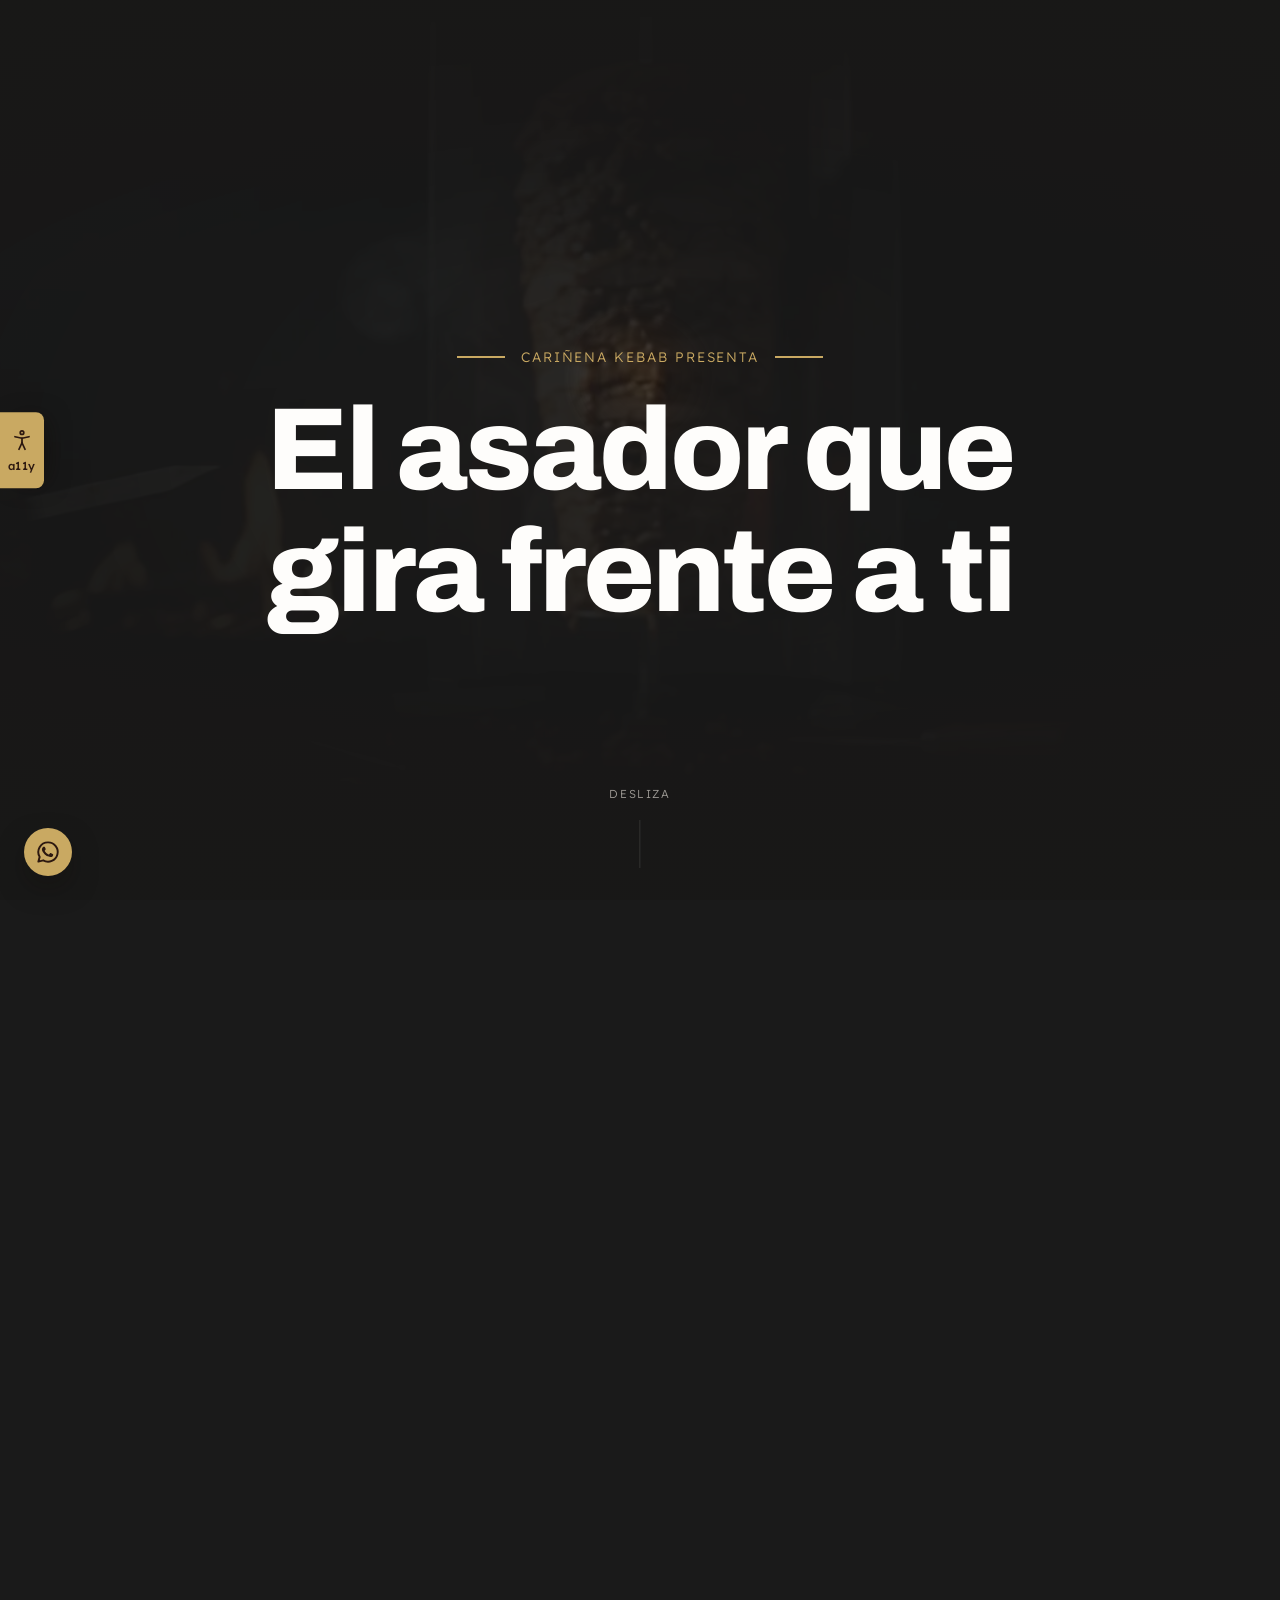
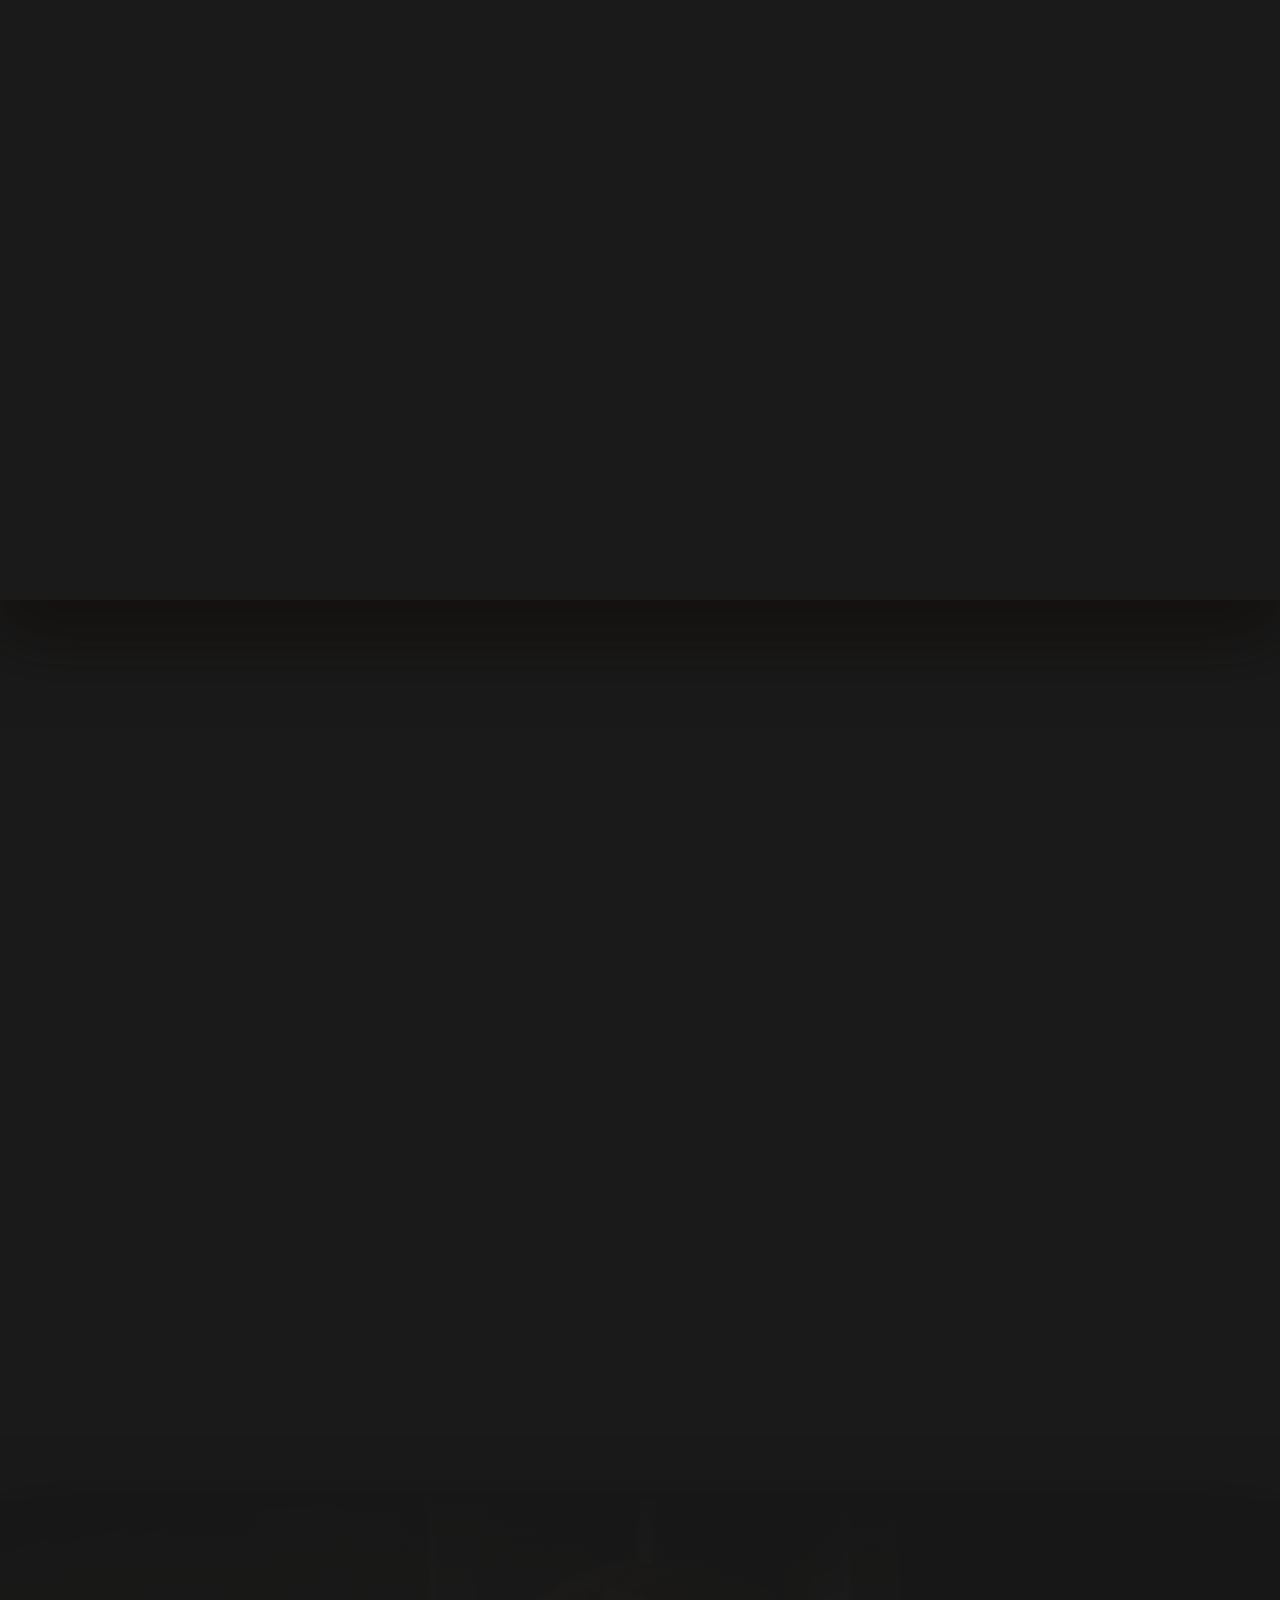
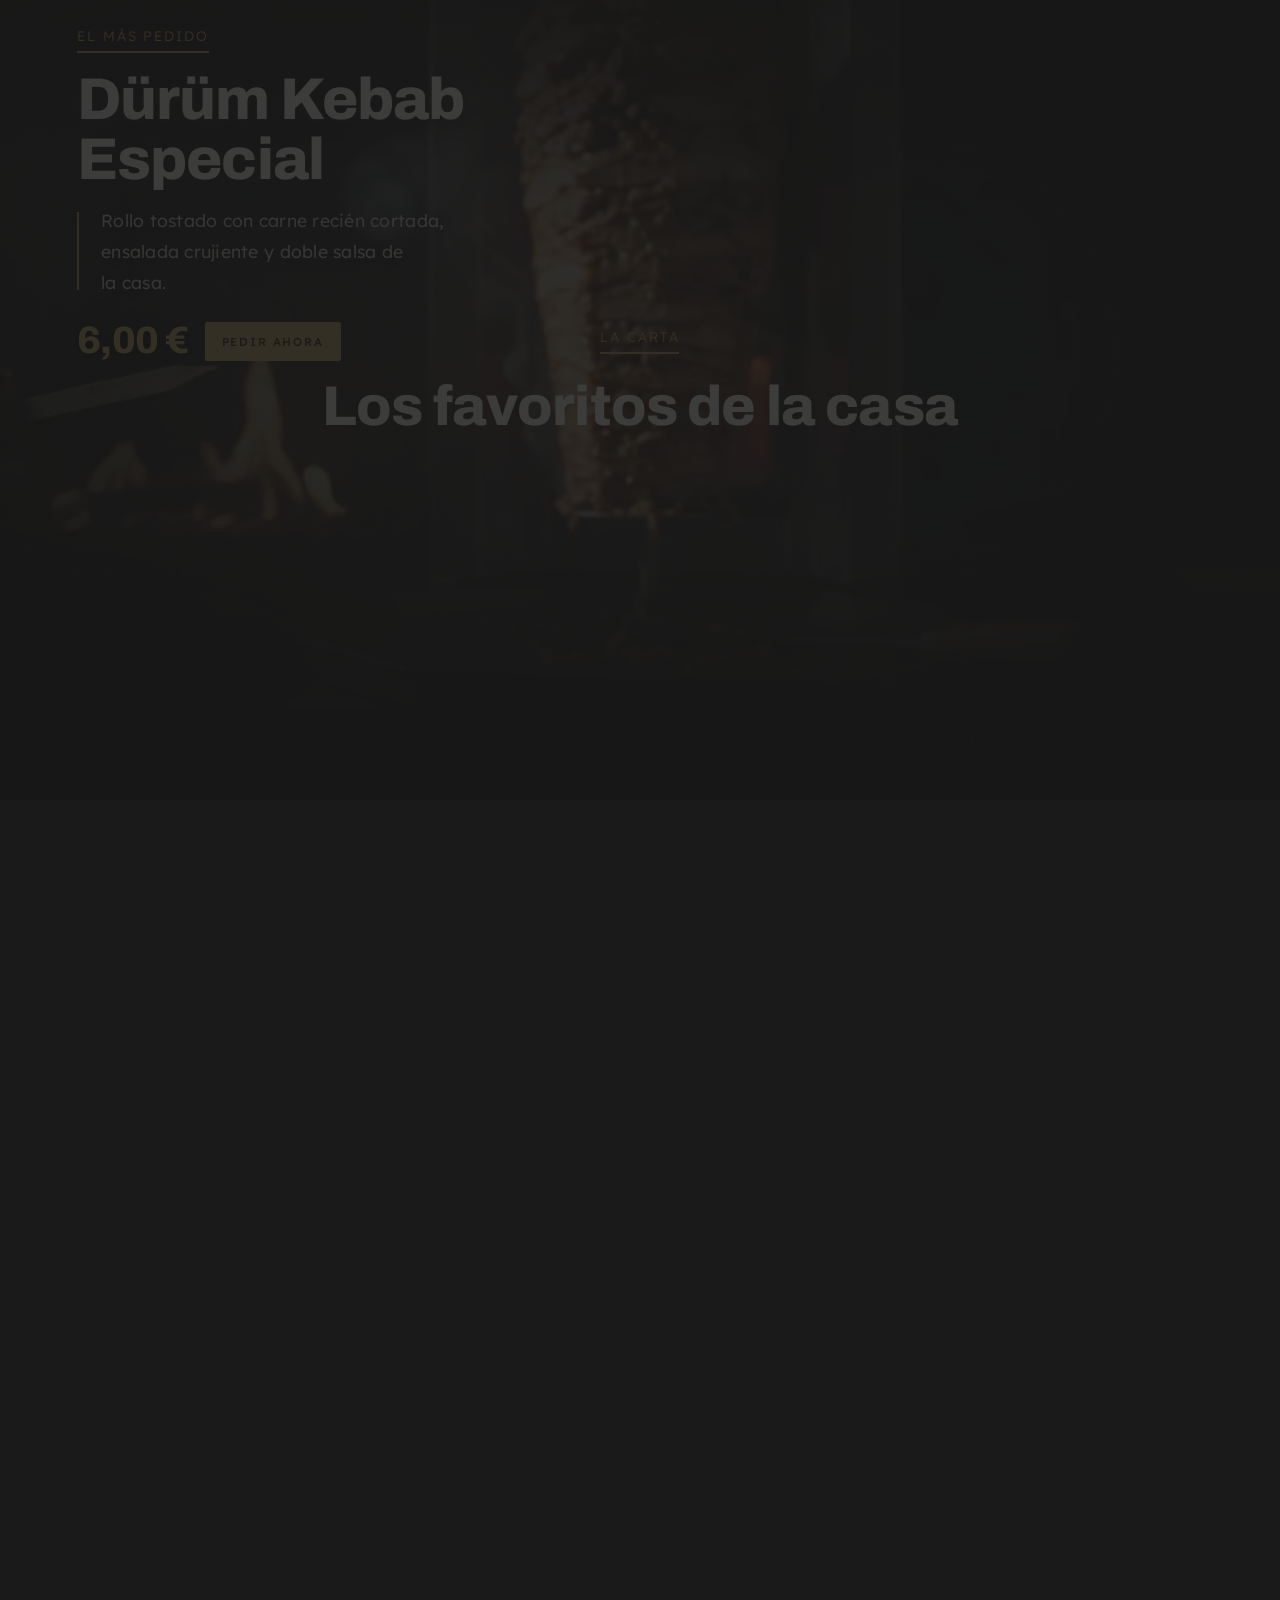
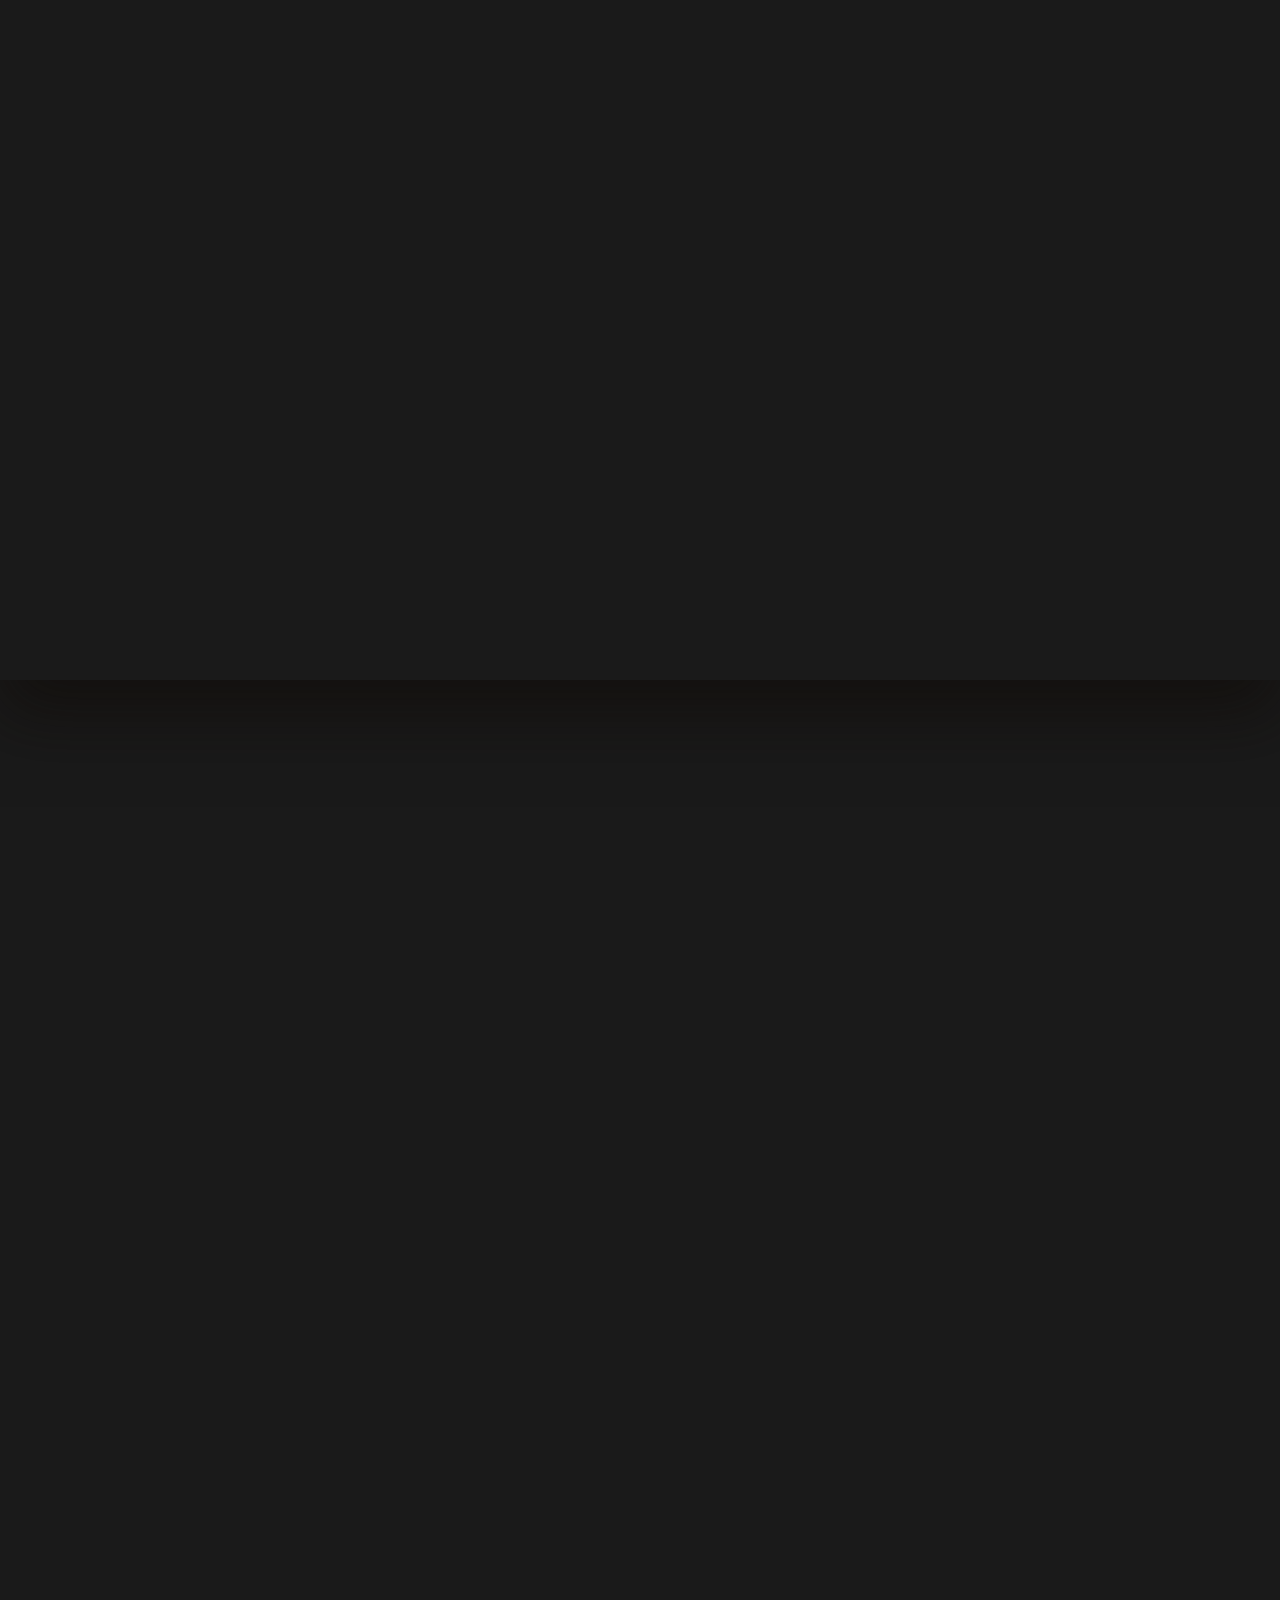
==== commit d4af41ee: "Modularize films CSS and JS: split into focused slices and eliminate legacy bitmap dead code" ====
--- a/index.html
+++ b/index.html
@@ -16,7 +16,10 @@
   <link rel="stylesheet" href="css/themes.css">
   <link rel="stylesheet" href="css/effects/assembly.css">
   <link rel="stylesheet" href="css/sections/header.css">
-  <link rel="stylesheet" href="css/sections/films.css">
+  <link rel="stylesheet" href="css/sections/films/stage.css">
+  <link rel="stylesheet" href="css/sections/films/hero.css">
+  <link rel="stylesheet" href="css/sections/films/cast.css">
+  <link rel="stylesheet" href="css/sections/films/sequence.css">
   <link rel="stylesheet" href="css/sections/order.css">
   <link rel="stylesheet" href="css/sections/pillars.css">
   <link rel="stylesheet" href="css/sections/menu.css">
--- a/css/sections/films/stage.css
+++ b/css/sections/films/stage.css
@@ -0,0 +1,119 @@
+/* Films · Stage
+   Sticky stage container, canvas mount, stage lighting, vignette, and veil
+   ========================================================================== */
+
+.film {
+  --scrub: var(--scrub-hero);
+  position: relative;
+}
+
+.film--menu {
+  --scrub: var(--scrub-menu);
+}
+
+.film__stage {
+  position: relative;
+  isolation: isolate;
+  display: grid;
+  place-items: center;
+  align-content: center;
+  min-height: 100vh;
+  min-height: 100svh;
+  overflow: hidden;
+  will-change: transform;
+  transform: translateZ(0);
+}
+
+@media (prefers-reduced-motion: no-preference) {
+  @supports (overflow: clip) {
+    .js .film.has-sequence {
+      height: var(--scrub);
+    }
+
+    .js .film.has-sequence .film__stage {
+      position: sticky;
+      top: 0;
+      height: 100vh;
+      height: 100svh;
+      min-height: 0;
+    }
+
+    .js .film.has-sequence .film__media {
+      inset: 0;
+    }
+  }
+}
+
+.film__media {
+  position: absolute;
+  inset: -8% 0; /* overscan so gentle parallax never exposes an edge */
+  z-index: -1;
+}
+
+/* Stage lighting painted behind the canvas */
+.film__media::before {
+  content: "";
+  position: absolute;
+  inset: 0;
+  background-image:
+    radial-gradient(38% 30% at 50% 38%, var(--color-gold-a12), transparent 70%),
+    radial-gradient(55% 45% at 50% 42%, var(--color-cream-a05), transparent 72%),
+    radial-gradient(70% 28% at 50% 88%, var(--color-gold-a08), transparent 65%);
+}
+
+.film__canvas {
+  position: absolute;
+  inset: 0;
+  width: 100%;
+  height: 100%;
+  object-fit: cover; /* 16:9 frames cover-crop to the mount */
+  will-change: transform;
+  transform: translateZ(0);
+}
+
+/* Canvas is hidden until sequence decodes and starts */
+.film:not(.has-sequence) .film__canvas {
+  visibility: hidden;
+}
+
+/* Dark cinematic vignette overlay above frames for high contrast & readability */
+.film__media::after {
+  content: "";
+  position: absolute;
+  inset: 0;
+  pointer-events: none;
+  background-color: rgba(12, 10, 9, 0.32);
+  background-image:
+    radial-gradient(ellipse 70% 65% at 50% 50%, transparent 22%, rgba(12, 10, 9, 0.58) 58%, rgba(12, 10, 9, 0.95) 100%),
+    linear-gradient(180deg, rgba(12, 10, 9, 0.88) 0%, rgba(12, 10, 9, 0.35) 18%, transparent 30%, transparent 70%, rgba(12, 10, 9, 0.6) 82%, rgba(12, 10, 9, 0.96) 100%);
+}
+
+/* Opening veil spotlight */
+.film__veil {
+  display: none;
+}
+
+.film:is(.is-loading-sequence, .has-sequence) .film__veil {
+  --spot-edge: calc(var(--spot, 0) * 110vmax);
+  position: absolute;
+  inset: 0;
+  z-index: 0;
+  display: block;
+  pointer-events: none;
+  background-color: var(--color-night-a90);
+  -webkit-mask-image: radial-gradient(circle at 50% 42%, transparent calc(var(--spot-edge) - 12vmax), black calc(var(--spot-edge) + 6vmax));
+  mask-image: radial-gradient(circle at 50% 42%, transparent calc(var(--spot-edge) - 12vmax), black calc(var(--spot-edge) + 6vmax));
+  opacity: calc(1 - max(0, (var(--spot, 0) - 0.6) / 0.4));
+}
+
+/* Touch screens: fade veil without expensive mask repainting */
+.is-touch .film:is(.is-loading-sequence, .has-sequence) .film__veil {
+  -webkit-mask-image: none;
+  mask-image: none;
+  opacity: calc(1 - var(--spot, 0));
+  will-change: opacity;
+}
+
+.film:is(.is-loading-sequence, .has-sequence) .film__title {
+  will-change: transform, opacity;
+}
--- a/css/sections/films/hero.css
+++ b/css/sections/films/hero.css
@@ -0,0 +1,178 @@
+/* Films · Hero Intro
+   Hero content typography, eyebrow strokes, scroll cue and entrance keyframes
+   ========================================================================== */
+
+.hero__content {
+  position: relative;
+  z-index: 1;
+  display: flex;
+  flex-direction: column;
+  align-items: center;
+  max-width: 1440px;
+  text-align: center;
+  padding-block: var(--space-15) var(--space-5);
+}
+
+/* Eyebrow kicker with gold accent strokes */
+.hero__eyebrow {
+  display: inline-flex;
+  align-items: center;
+  gap: var(--space-2);
+  padding-bottom: 0;
+  color: var(--color-gold);
+}
+
+.hero__eyebrow::before,
+.hero__eyebrow::after {
+  content: "";
+  position: static;
+  width: 48px;
+  height: 2px;
+  background-color: var(--color-gold);
+  transform-origin: right;
+}
+
+.hero__eyebrow::after {
+  transform-origin: left;
+}
+
+/* Bold hero headline capped to viewport height */
+.hero__title {
+  margin-top: var(--space-3);
+  font-size: var(--text-hero);
+  font-size: min(var(--text-hero), 18vh);
+  font-size: min(var(--text-hero), 18svh);
+  letter-spacing: var(--track-hero);
+  color: var(--color-ivory);
+}
+
+/* Hero scroll indicator */
+.hero__scroll {
+  position: absolute;
+  bottom: calc(var(--space-4) + env(safe-area-inset-bottom, 0px));
+  left: 50%;
+  transform: translateX(-50%);
+  z-index: 1;
+  display: flex;
+  flex-direction: column;
+  align-items: center;
+  gap: var(--space-2);
+  color: var(--color-cream-a60);
+  transition:
+    color var(--duration-ui) var(--ease-out),
+    opacity 0.6s var(--ease-out),
+    visibility 0.6s;
+}
+
+.hero__scroll:hover {
+  color: var(--color-gold);
+}
+
+.hero__scroll.is-hidden {
+  opacity: 0;
+  visibility: hidden;
+  pointer-events: none;
+}
+
+.hero__scroll-label,
+.scroll-cue__label {
+  font-size: var(--text-micro);
+  font-weight: var(--weight-kicker);
+  letter-spacing: var(--track-kicker);
+  text-transform: uppercase;
+}
+
+.hero__scroll-line,
+.scroll-cue__line {
+  position: relative;
+  width: 1px;
+  height: 48px;
+  overflow: hidden;
+  background-color: var(--hairline, var(--color-cream-a12));
+}
+
+.hero__scroll-line::after,
+.scroll-cue__line::after {
+  content: "";
+  position: absolute;
+  top: 0;
+  left: 0;
+  width: 1px;
+  height: 100%;
+  background-image: linear-gradient(180deg, transparent, var(--color-gold) 40%, var(--color-gold) 60%, transparent);
+  transform: translateY(-100%);
+  animation: scroll-beam 2.8s ease-in-out infinite;
+}
+
+/* Short viewports (landscape phones) */
+@media (max-height: 480px) {
+  .hero__scroll {
+    display: none;
+  }
+
+  .hero__content {
+    padding-block: var(--space-12) var(--space-3);
+  }
+
+  .film__cast {
+    padding-bottom: var(--space-6);
+  }
+}
+
+/* One-time entrance keyframes */
+.js .site-header {
+  animation: hero-rise 1s var(--ease-out) 0.1s backwards;
+}
+
+.js .hero__eyebrow {
+  animation: hero-rise 1s var(--ease-out) 0.35s backwards;
+}
+
+.js .hero__title {
+  animation: hero-rise 1.1s var(--ease-out) 0.5s backwards;
+}
+
+.js .hero__eyebrow::before,
+.js .hero__eyebrow::after {
+  animation: stroke-draw 1s var(--ease-out) 1.1s backwards;
+}
+
+.js .hero__scroll {
+  animation: hero-fade 1.2s var(--ease-out) 1.1s backwards;
+}
+
+@keyframes stroke-draw {
+  from {
+    transform: scaleX(0);
+  }
+}
+
+@keyframes hero-rise {
+  from {
+    opacity: 0;
+    transform: translateY(16px);
+  }
+  to {
+    opacity: 1;
+    transform: translateY(0);
+  }
+}
+
+@keyframes hero-fade {
+  from {
+    opacity: 0;
+  }
+  to {
+    opacity: 1;
+  }
+}
+
+@keyframes scroll-beam {
+  0% {
+    transform: translateY(-100%);
+  }
+  65%,
+  100% {
+    transform: translateY(100%);
+  }
+}
--- a/css/sections/films/cast.css
+++ b/css/sections/films/cast.css
@@ -0,0 +1,186 @@
+/* Films · Cast Cards
+   Billing-block card layout, credit typography, and closing brand poster card
+   ========================================================================== */
+
+.film__cast {
+  position: relative;
+  z-index: 1;
+  display: flex;
+  flex-wrap: wrap;
+  justify-content: center;
+  gap: var(--space-3) var(--space-5);
+  max-width: 960px;
+  padding: 0 var(--gutter) var(--space-20);
+  list-style: none;
+  text-align: center;
+}
+
+.cast-card {
+  display: flex;
+  flex-direction: column;
+  align-items: center;
+  gap: var(--space-1);
+}
+
+.cast-card__role {
+  font-size: var(--text-kicker);
+  font-weight: var(--weight-kicker);
+  line-height: 1.4;
+  letter-spacing: var(--track-kicker);
+  text-transform: uppercase;
+  color: var(--color-gold);
+}
+
+.cast-card__name {
+  font-family: var(--font-display);
+  font-size: 1.375rem;
+  font-weight: var(--weight-display);
+  line-height: 1.04;
+  letter-spacing: var(--track-display);
+  color: var(--color-ivory);
+  text-wrap: balance;
+}
+
+.cast-card__name--caps {
+  text-transform: uppercase;
+}
+
+.cast-card__note {
+  display: none;
+}
+
+/* -------------------------------------------------------------------------
+   Closing Poster Card (Brand Logo + Kebab + Address + Directions)
+   ------------------------------------------------------------------------- */
+.cast-card--closing {
+  pointer-events: auto;
+  gap: var(--space-3);
+}
+
+.cast-card--closing .cast-card__logo {
+  display: block;
+  color: var(--color-gold);
+  pointer-events: auto;
+  text-decoration: none;
+  cursor: pointer;
+  transition: color var(--duration-ui) var(--ease-out), transform var(--duration-ui) var(--ease-out);
+}
+
+.cast-card--closing .cast-card__logo img {
+  display: block;
+  width: clamp(140px, 18vw, 210px);
+  height: auto;
+  margin: 0 auto;
+  object-fit: contain;
+  filter: drop-shadow(0 6px 22px rgba(0, 0, 0, 0.85)) drop-shadow(0 0 28px rgba(238, 88, 98, 0.45));
+  transition: transform var(--duration-ui) var(--ease-out), filter var(--duration-ui) var(--ease-out);
+}
+
+.cast-card--closing .cast-card__logo:hover img {
+  transform: scale(1.06);
+  filter: drop-shadow(0 8px 30px rgba(0, 0, 0, 0.95)) drop-shadow(0 0 40px rgba(238, 88, 98, 0.75));
+}
+
+.cast-card--closing .cast-card__center-group {
+  display: flex;
+  flex-direction: column;
+  align-items: center;
+  gap: var(--space-1);
+}
+
+.cast-card--closing .cast-card__name {
+  font-family: var(--font-display);
+  font-size: clamp(3rem, 9vw, 5.8rem);
+  font-weight: var(--weight-display);
+  line-height: 0.98;
+  letter-spacing: var(--track-display);
+  color: #ffffff;
+  text-shadow:
+    0 2px 4px var(--color-night-a85),
+    0 8px 32px var(--color-night-a85);
+  margin-top: 0;
+}
+
+.cast-card--closing .cast-card__note {
+  font-style: normal;
+  font-size: clamp(1rem, 2.2vw, 1.25rem);
+  line-height: 1.4;
+  color: #ffffff;
+  max-width: 100%;
+  text-shadow: 0 2px 12px rgba(0, 0, 0, 0.9);
+}
+
+.cast-card--closing .cast-card__note.stroke-p--center {
+  padding-bottom: var(--space-2);
+}
+
+.cast-card--closing .cast-card__note.stroke-p--center::before {
+  bottom: 0;
+  height: 2px;
+  width: 52px;
+  background-color: var(--color-gold);
+  inset-inline-start: calc(50% - 26px);
+}
+
+.cast-card__meta-row {
+  display: inline-flex;
+  align-items: center;
+  justify-content: center;
+  flex-wrap: wrap;
+  gap: var(--space-1) var(--space-2);
+  margin-top: 0;
+  pointer-events: auto;
+}
+
+.cast-card--closing .cast-card__role {
+  padding-bottom: 0;
+  display: inline-flex;
+  align-items: center;
+  font-size: var(--text-kicker);
+  font-weight: var(--weight-ui);
+  letter-spacing: var(--track-kicker);
+  text-transform: uppercase;
+  color: #f6c042;
+  text-shadow: 0 2px 8px rgba(0, 0, 0, 0.9);
+}
+
+.cast-card--closing .cast-card__role::after {
+  display: none;
+}
+
+.cast-card__meta-sep {
+  color: #f6c042;
+  font-size: 0.95rem;
+  line-height: 1;
+  user-select: none;
+  opacity: 0.8;
+}
+
+.cast-card__directions {
+  display: inline-flex;
+  align-items: center;
+  gap: 6px;
+  font-size: var(--text-kicker);
+  font-weight: var(--weight-ui);
+  letter-spacing: var(--track-kicker);
+  text-transform: uppercase;
+  color: #f6c042;
+  text-decoration: none;
+  pointer-events: auto;
+  text-shadow: 0 2px 8px rgba(0, 0, 0, 0.9);
+  transition:
+    color var(--duration-ui) var(--ease-out),
+    transform var(--duration-ui) var(--ease-out);
+}
+
+.cast-card__directions:hover {
+  color: var(--color-ivory);
+  transform: translateY(-1px);
+}
+
+.cast-card__directions svg {
+  width: 14px;
+  height: 14px;
+  color: #f6c042;
+  flex-shrink: 0;
+}
--- a/css/sections/films/sequence.css
+++ b/css/sections/films/sequence.css
@@ -0,0 +1,264 @@
+/* Films · Sequence
+   Active scroll-driven positioning, 3D float transitions, and responsive poster layouts
+   ========================================================================== */
+
+@media (prefers-reduced-motion: no-preference) {
+  .film:is(.is-loading-sequence, .has-sequence) .film__cast {
+    position: absolute;
+    inset: 0;
+    display: block;
+    max-width: none;
+    padding: 0;
+    pointer-events: none;
+  }
+
+  /* Credits float over the film canvas:
+     The JS writes --cast-t (0 to 1) driving transform and opacity on GPU */
+  .film:is(.is-loading-sequence, .has-sequence) .cast-card {
+    --cast-t: 0;
+    --ink: var(--cast-t);
+    position: absolute;
+    top: 50%;
+    width: min(40rem, 44vw);
+    gap: var(--space-2);
+    opacity: var(--cast-t);
+    text-shadow: 0 2px 18px rgba(0, 0, 0, 0.95), 0 0 32px rgba(0, 0, 0, 0.85);
+    will-change: transform, opacity;
+  }
+
+  .film:is(.is-loading-sequence, .has-sequence) .cast-card__name {
+    font-size: var(--text-cast);
+    line-height: 1.02;
+    text-shadow:
+      0 2px 4px var(--color-night-a85),
+      0 8px 32px var(--color-night-a85);
+  }
+
+  .film:is(.is-loading-sequence, .has-sequence) .cast-card__note {
+    display: block;
+    max-width: 34ch;
+    font-size: var(--text-body);
+    line-height: 1.75;
+    color: var(--color-cream-a90);
+  }
+
+  .film:is(.is-loading-sequence, .has-sequence) .cast-card--left {
+    left: max(var(--gutter), 6vw);
+    align-items: flex-start;
+    text-align: left;
+    transform: translate3d(calc((var(--cast-t) - 1) * var(--space-5)), -50%, 0);
+  }
+
+  .film:is(.is-loading-sequence, .has-sequence) .cast-card--right {
+    right: max(var(--gutter), 6vw);
+    align-items: flex-end;
+    text-align: right;
+    transform: translate3d(calc((1 - var(--cast-t)) * var(--space-5)), -50%, 0);
+  }
+
+  .film:is(.is-loading-sequence, .has-sequence) .cast-card--center {
+    left: 50%;
+    width: min(46rem, calc(100% - 2 * var(--gutter)));
+    align-items: center;
+    text-align: center;
+    transform: translate3d(-50%, calc(-50% + (1 - var(--cast-t)) * var(--space-3)), 0);
+  }
+
+  /* Desktop closing poster card */
+  .film:is(.is-loading-sequence, .has-sequence) .cast-card--closing {
+    top: 50%;
+    left: 50%;
+    width: min(54rem, calc(100% - 2 * var(--gutter)));
+    height: min(80vh, 680px);
+    display: flex;
+    flex-direction: column;
+    align-items: center;
+    justify-content: space-between;
+    transform: translate3d(-50%, calc(-50% + (1 - var(--cast-t)) * var(--space-3)), 0) scale(calc(0.96 + 0.04 * var(--cast-t)));
+    pointer-events: auto;
+  }
+
+  .film:is(.is-loading-sequence, .has-sequence) .cast-card--closing .cast-card__logo {
+    display: flex;
+    justify-content: center;
+    align-items: center;
+    margin-top: var(--space-2);
+    pointer-events: auto;
+  }
+
+  .film:is(.is-loading-sequence, .has-sequence) .cast-card--closing .cast-card__logo img {
+    width: clamp(170px, 19vw, 240px);
+    max-width: 250px;
+    height: auto;
+  }
+
+  .film:is(.is-loading-sequence, .has-sequence) .cast-card--closing .cast-card__name {
+    font-size: clamp(4.2rem, 9vw, 6.6rem);
+    color: #ffffff;
+  }
+
+  .film:is(.is-loading-sequence, .has-sequence) .cast-card--closing .cast-card__note {
+    font-size: clamp(1.05rem, 2.2vw, 1.35rem);
+    color: #ffffff;
+    white-space: nowrap;
+    max-width: 100%;
+  }
+
+  .film:is(.is-loading-sequence, .has-sequence) .cast-card--closing .cast-card__role,
+  .film:is(.is-loading-sequence, .has-sequence) .cast-card--closing .cast-card__directions {
+    font-size: 1rem;
+    color: #f6c042 !important;
+  }
+
+  .film:is(.is-loading-sequence, .has-sequence) .cast-card--right .cast-card__role::after {
+    transform-origin: right;
+  }
+
+  .film:is(.is-loading-sequence, .has-sequence) .cast-card--right .cast-card__buy {
+    justify-content: flex-end;
+  }
+
+  .film:is(.is-loading-sequence, .has-sequence) .cast-card--right .stroke-p {
+    padding-inline: 0 var(--space-3);
+  }
+
+  .film:is(.is-loading-sequence, .has-sequence) .cast-card--right .stroke-p::before {
+    inset-inline: auto 0;
+  }
+
+  .film:is(.is-loading-sequence, .has-sequence) .cast-card--center .cast-card__role::after {
+    transform-origin: center;
+  }
+}
+
+/* -------------------------------------------------------------------------
+   Mobile & Small Tablet Sequence Layout (max-width: 900px)
+   ------------------------------------------------------------------------- */
+@media (prefers-reduced-motion: no-preference) and (max-width: 900px) {
+  .film:is(.is-loading-sequence, .has-sequence) .cast-card--left,
+  .film:is(.is-loading-sequence, .has-sequence) .cast-card--right,
+  .film:is(.is-loading-sequence, .has-sequence) .cast-card--center:not(.cast-card--closing) {
+    top: auto;
+    bottom: calc(var(--space-12) + env(safe-area-inset-bottom, 0px));
+    left: var(--gutter);
+    right: var(--gutter);
+    width: auto;
+  }
+
+  .film:is(.is-loading-sequence, .has-sequence) .cast-card__name {
+    font-size: clamp(2.5rem, 9vw, 4.5rem);
+  }
+
+  .film:is(.is-loading-sequence, .has-sequence) .cast-card--left {
+    transform: translate3d(calc((var(--cast-t) - 1) * var(--space-3)), 0, 0);
+  }
+
+  .film:is(.is-loading-sequence, .has-sequence) .cast-card--right {
+    transform: translate3d(calc((1 - var(--cast-t)) * var(--space-3)), 0, 0);
+  }
+
+  .film:is(.is-loading-sequence, .has-sequence) .cast-card--center:not(.cast-card--closing) {
+    transform: translate3d(0, calc((1 - var(--cast-t)) * var(--space-2)), 0);
+  }
+
+  /* Full-screen balanced mobile poster:
+     - Upper third: Glowing Logo
+     - Middle: Bold white Kebab + address
+     - Bottom: Golden yellow Ubicados & Cómo llegar */
+  .film:is(.is-loading-sequence, .has-sequence) .cast-card--closing {
+    position: absolute;
+    inset: 0;
+    top: calc(var(--space-4) + env(safe-area-inset-top, 0px));
+    bottom: calc(76px + env(safe-area-inset-bottom, 0px));
+    left: var(--gutter);
+    right: var(--gutter);
+    width: auto;
+    max-width: 100%;
+    height: auto;
+    display: flex;
+    flex-direction: column;
+    align-items: center;
+    justify-content: space-between;
+    padding-block: var(--space-2) var(--space-2);
+    transform: translate3d(0, calc((1 - var(--cast-t)) * var(--space-3)), 0);
+    pointer-events: auto;
+  }
+
+  .film:is(.is-loading-sequence, .has-sequence) .cast-card--closing .cast-card__logo {
+    display: flex;
+    justify-content: center;
+    align-items: center;
+    margin-top: calc(var(--space-2) + env(safe-area-inset-top, 0px));
+    pointer-events: auto;
+  }
+
+  .film:is(.is-loading-sequence, .has-sequence) .cast-card--closing .cast-card__logo img {
+    width: clamp(170px, 48vw, 235px);
+    max-width: 245px;
+    height: auto;
+    filter: drop-shadow(0 6px 24px rgba(0, 0, 0, 0.9)) drop-shadow(0 0 32px rgba(238, 88, 98, 0.6));
+  }
+
+  .film:is(.is-loading-sequence, .has-sequence) .cast-card--closing .cast-card__center-group {
+    display: flex;
+    flex-direction: column;
+    align-items: center;
+    text-align: center;
+    gap: var(--space-2);
+  }
+
+  .film:is(.is-loading-sequence, .has-sequence) .cast-card--closing .cast-card__name {
+    font-size: clamp(3.4rem, 13vw, 4.8rem);
+    color: #ffffff;
+    line-height: 0.95;
+    text-transform: uppercase;
+    text-shadow:
+      0 2px 8px rgba(0, 0, 0, 0.95),
+      0 8px 30px rgba(0, 0, 0, 0.9);
+  }
+
+  .film:is(.is-loading-sequence, .has-sequence) .cast-card--closing .cast-card__note {
+    font-size: clamp(0.95rem, 3.4vw, 1.15rem);
+    max-width: 100%;
+    white-space: nowrap;
+    color: #ffffff;
+    text-shadow: 0 2px 10px rgba(0, 0, 0, 0.95);
+  }
+
+  .film:is(.is-loading-sequence, .has-sequence) .cast-card--closing .cast-card__meta-row {
+    margin-bottom: var(--space-2);
+    display: inline-flex;
+    align-items: center;
+    justify-content: center;
+    flex-wrap: wrap;
+    gap: var(--space-1) var(--space-2);
+    max-width: 100%;
+  }
+
+  .film:is(.is-loading-sequence, .has-sequence) .cast-card--closing .cast-card__role,
+  .film:is(.is-loading-sequence, .has-sequence) .cast-card--closing .cast-card__directions {
+    font-size: clamp(0.72rem, 2.4vw, 0.85rem);
+    font-weight: 700;
+    letter-spacing: clamp(0.06em, 0.15vw, 0.12em);
+    white-space: nowrap;
+    color: #f6c042 !important;
+    text-shadow: 0 2px 8px rgba(0, 0, 0, 0.95);
+  }
+
+  :root.a11y-zoomed .film:is(.is-loading-sequence, .has-sequence) .cast-card--closing .cast-card__role,
+  :root.a11y-zoomed .film:is(.is-loading-sequence, .has-sequence) .cast-card--closing .cast-card__directions {
+    font-size: clamp(0.62rem, 2vw, 0.72rem);
+    letter-spacing: 0.05em;
+  }
+
+  .film:is(.is-loading-sequence, .has-sequence) .cast-card--closing .cast-card__directions svg {
+    color: #f6c042 !important;
+    width: 14px;
+    height: 14px;
+  }
+
+  .film:is(.is-loading-sequence, .has-sequence) .cast-card--closing .cast-card__meta-sep {
+    color: #f6c042 !important;
+    opacity: 0.8;
+  }
+}
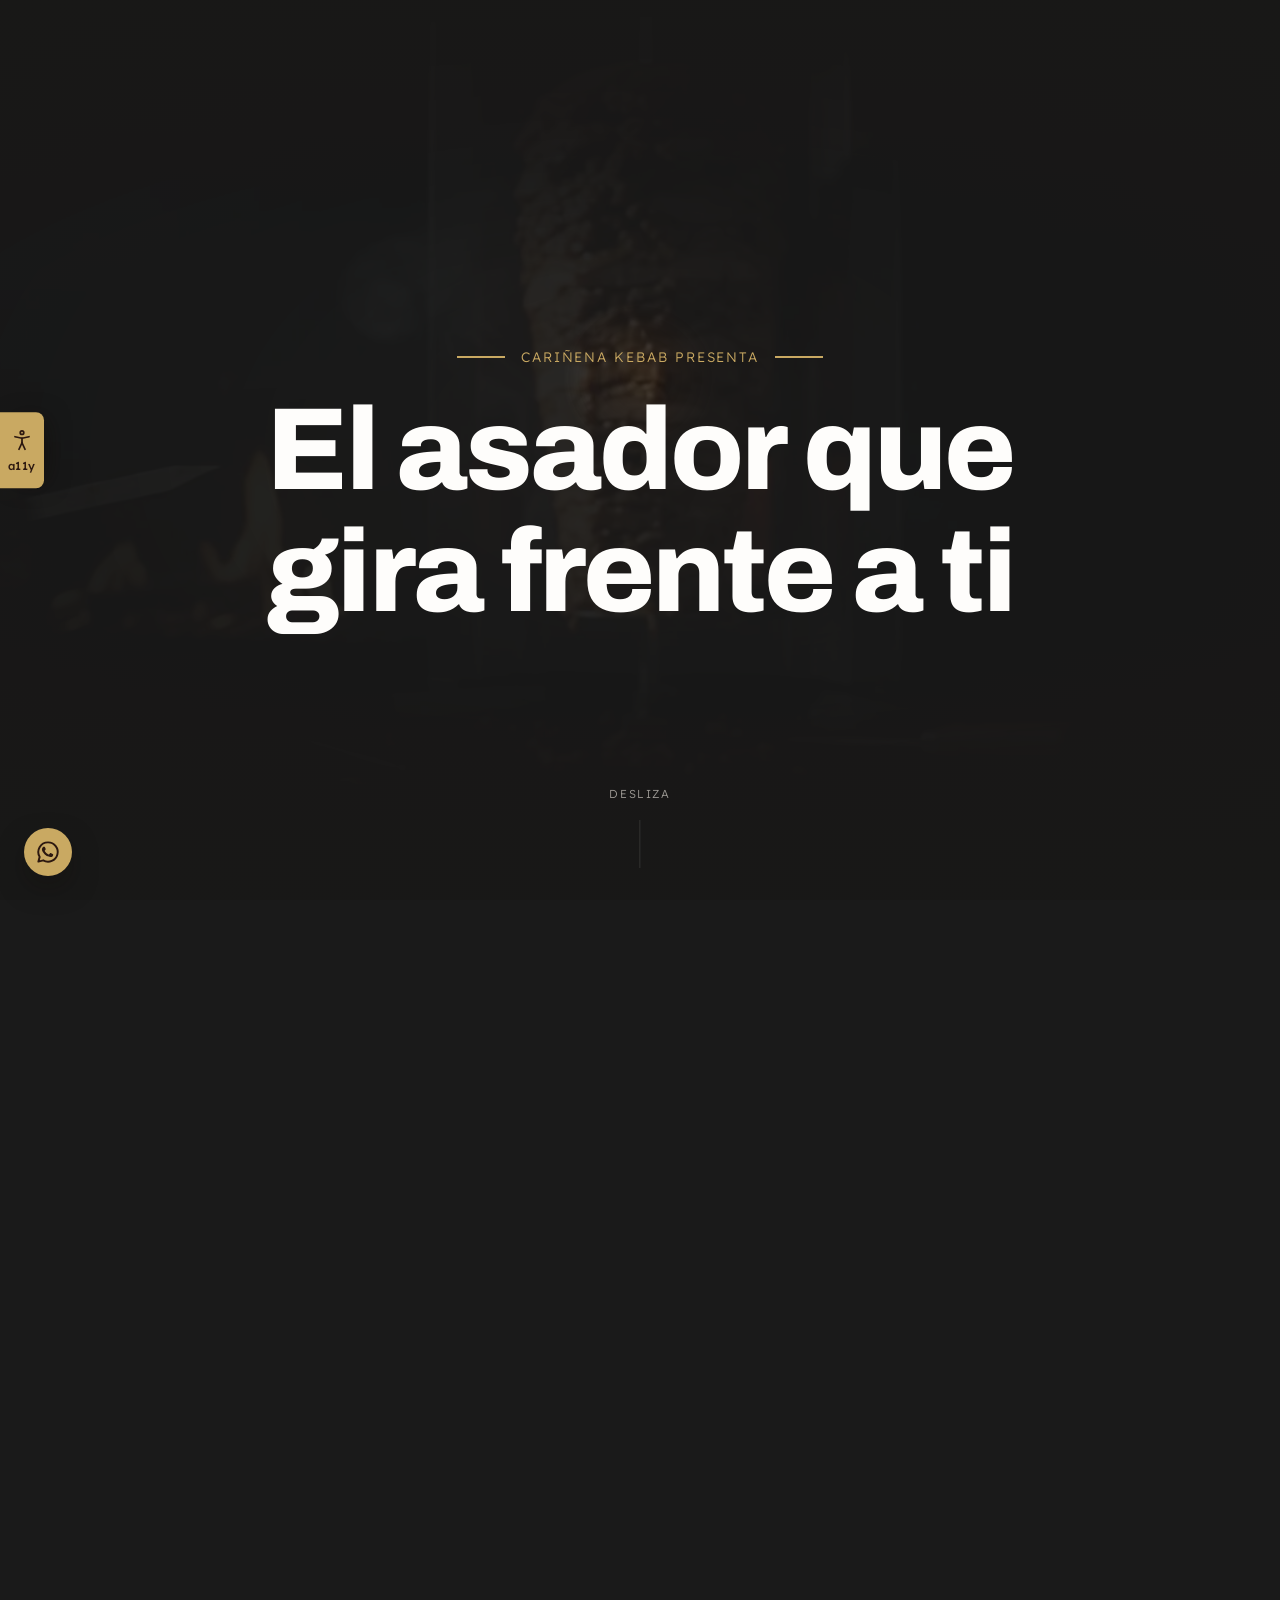
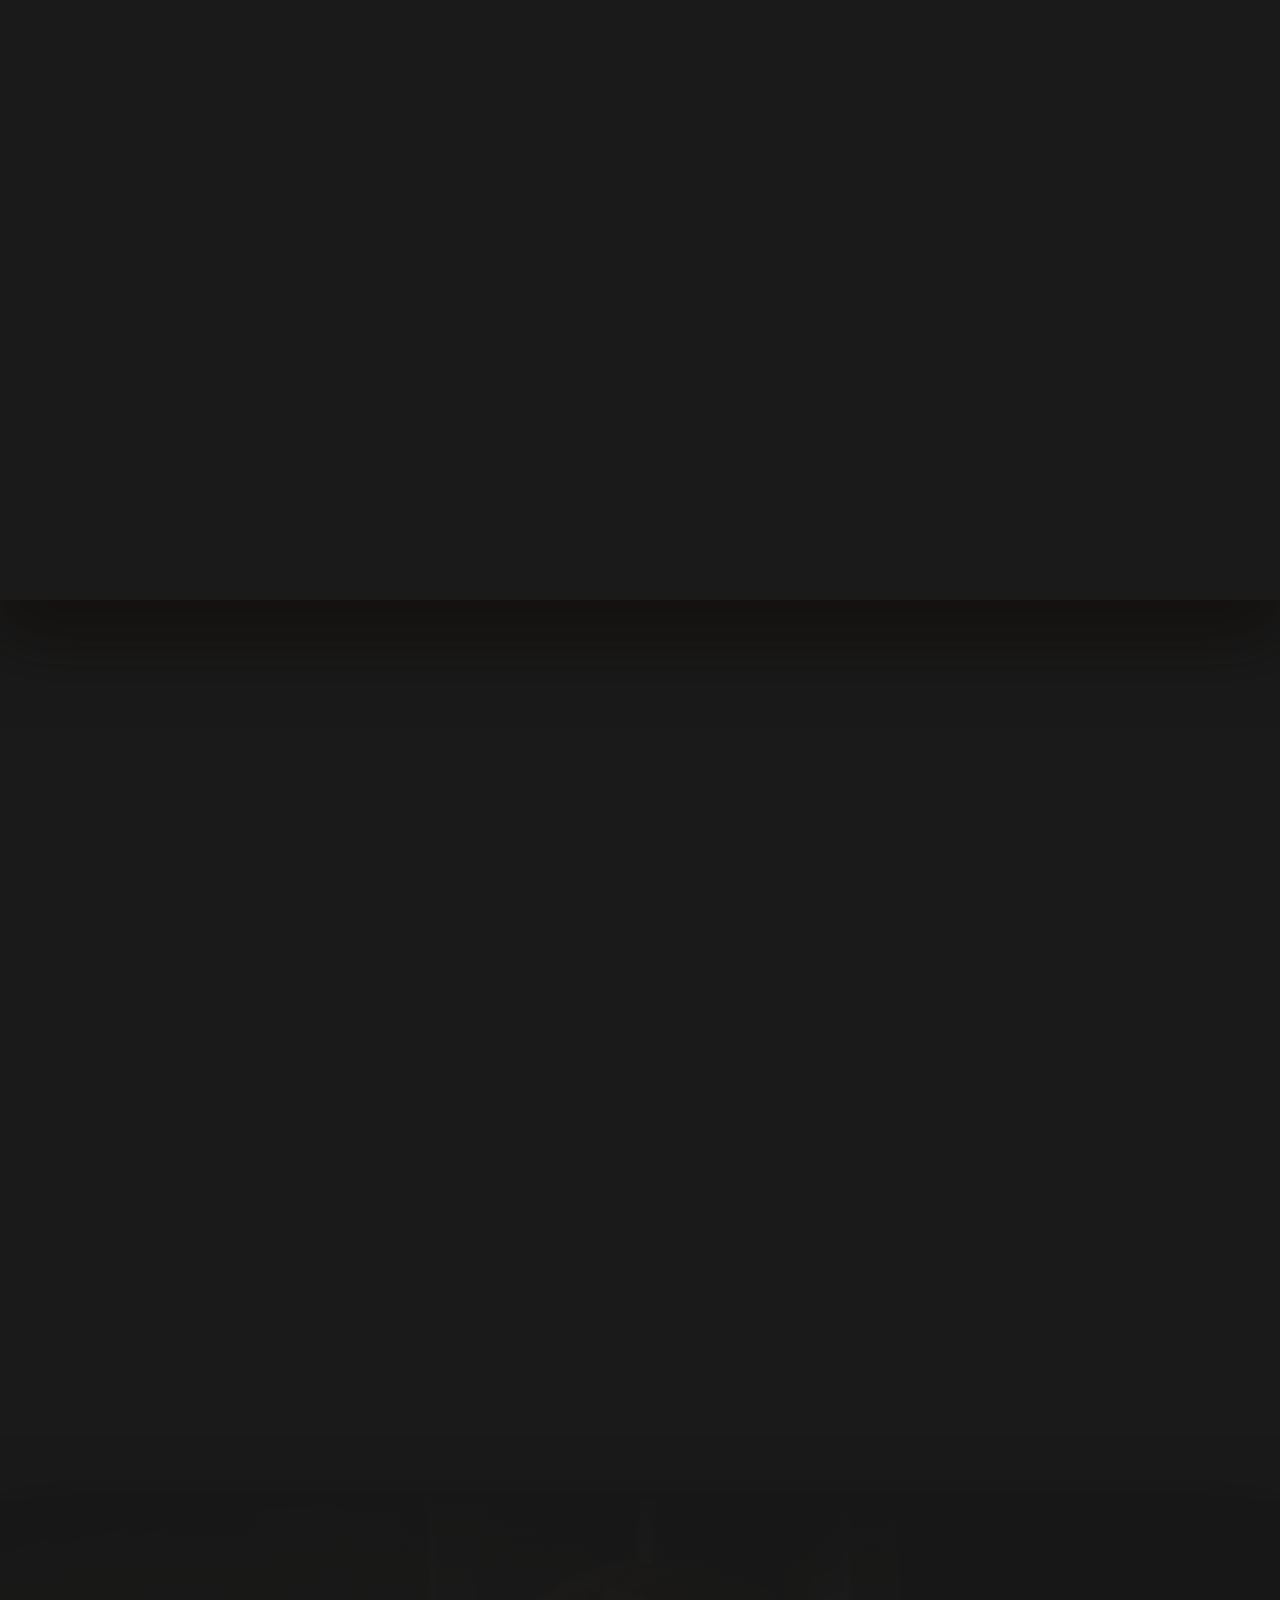
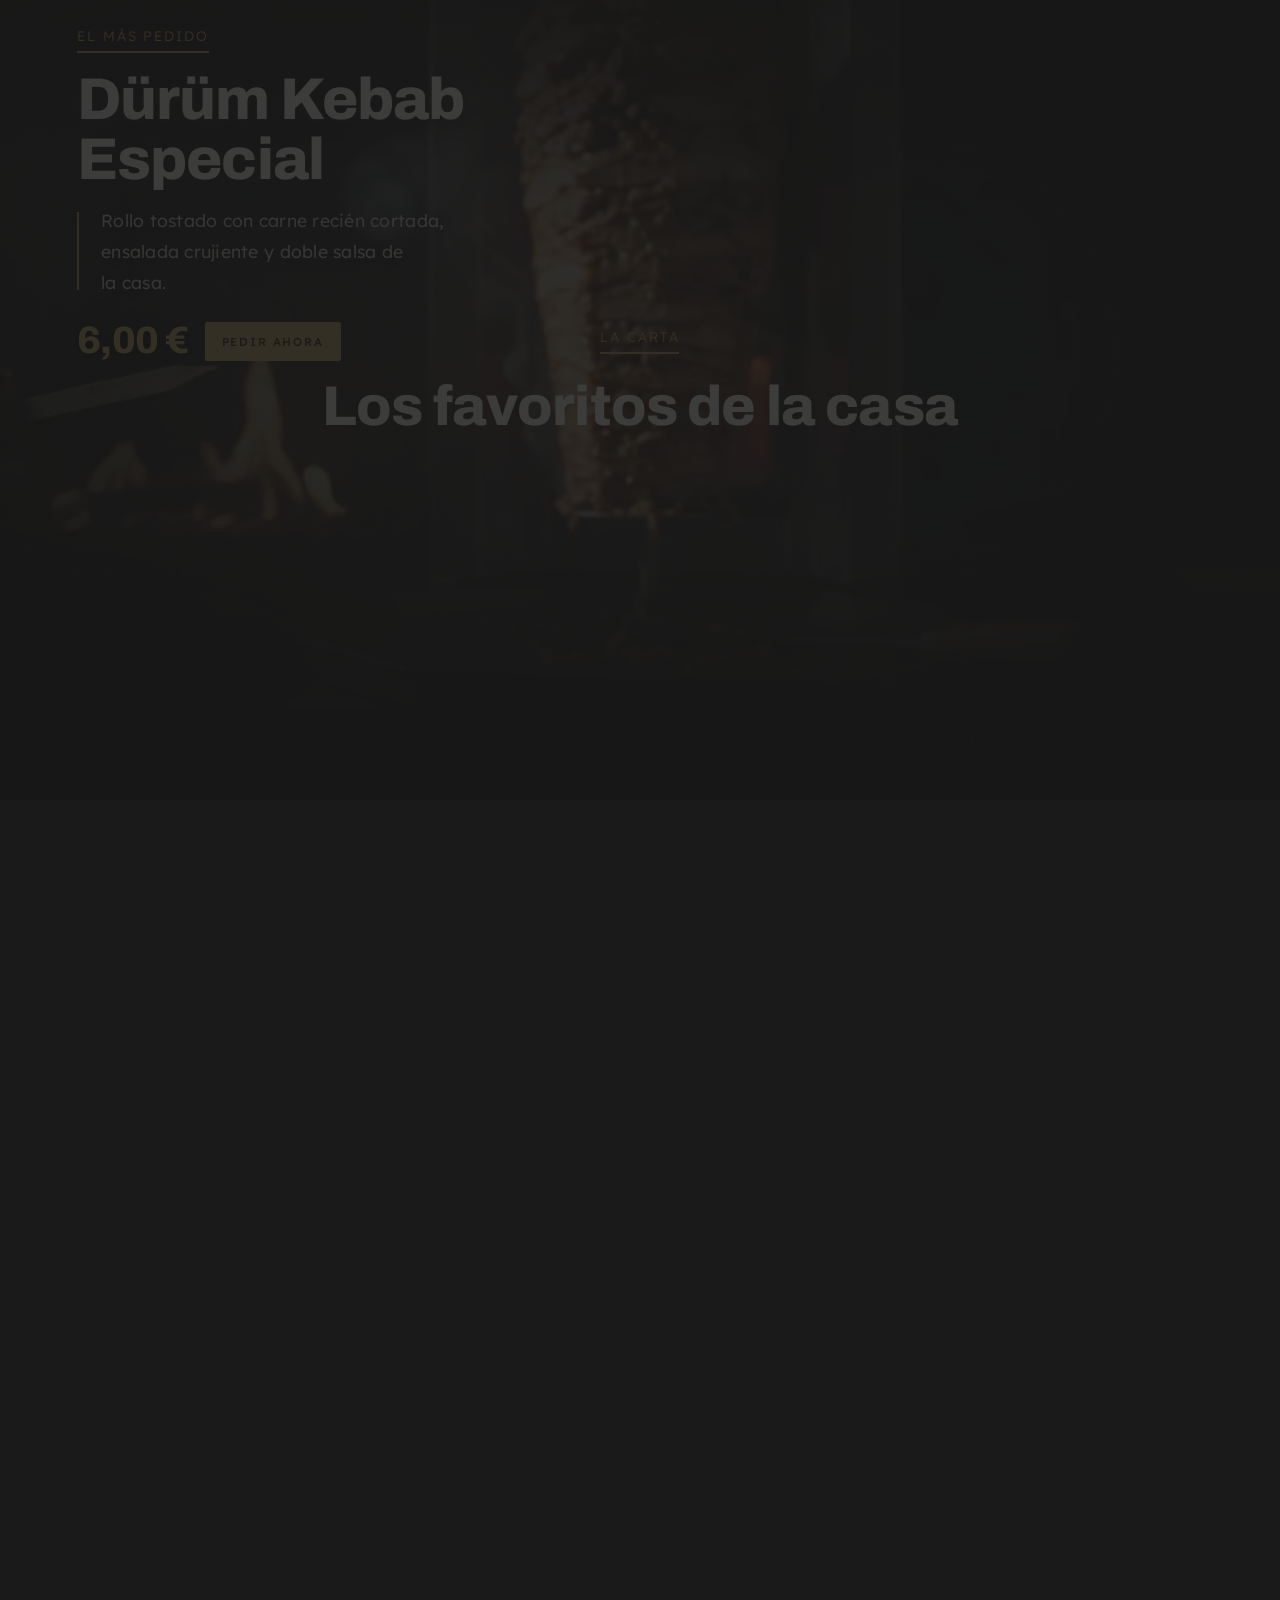
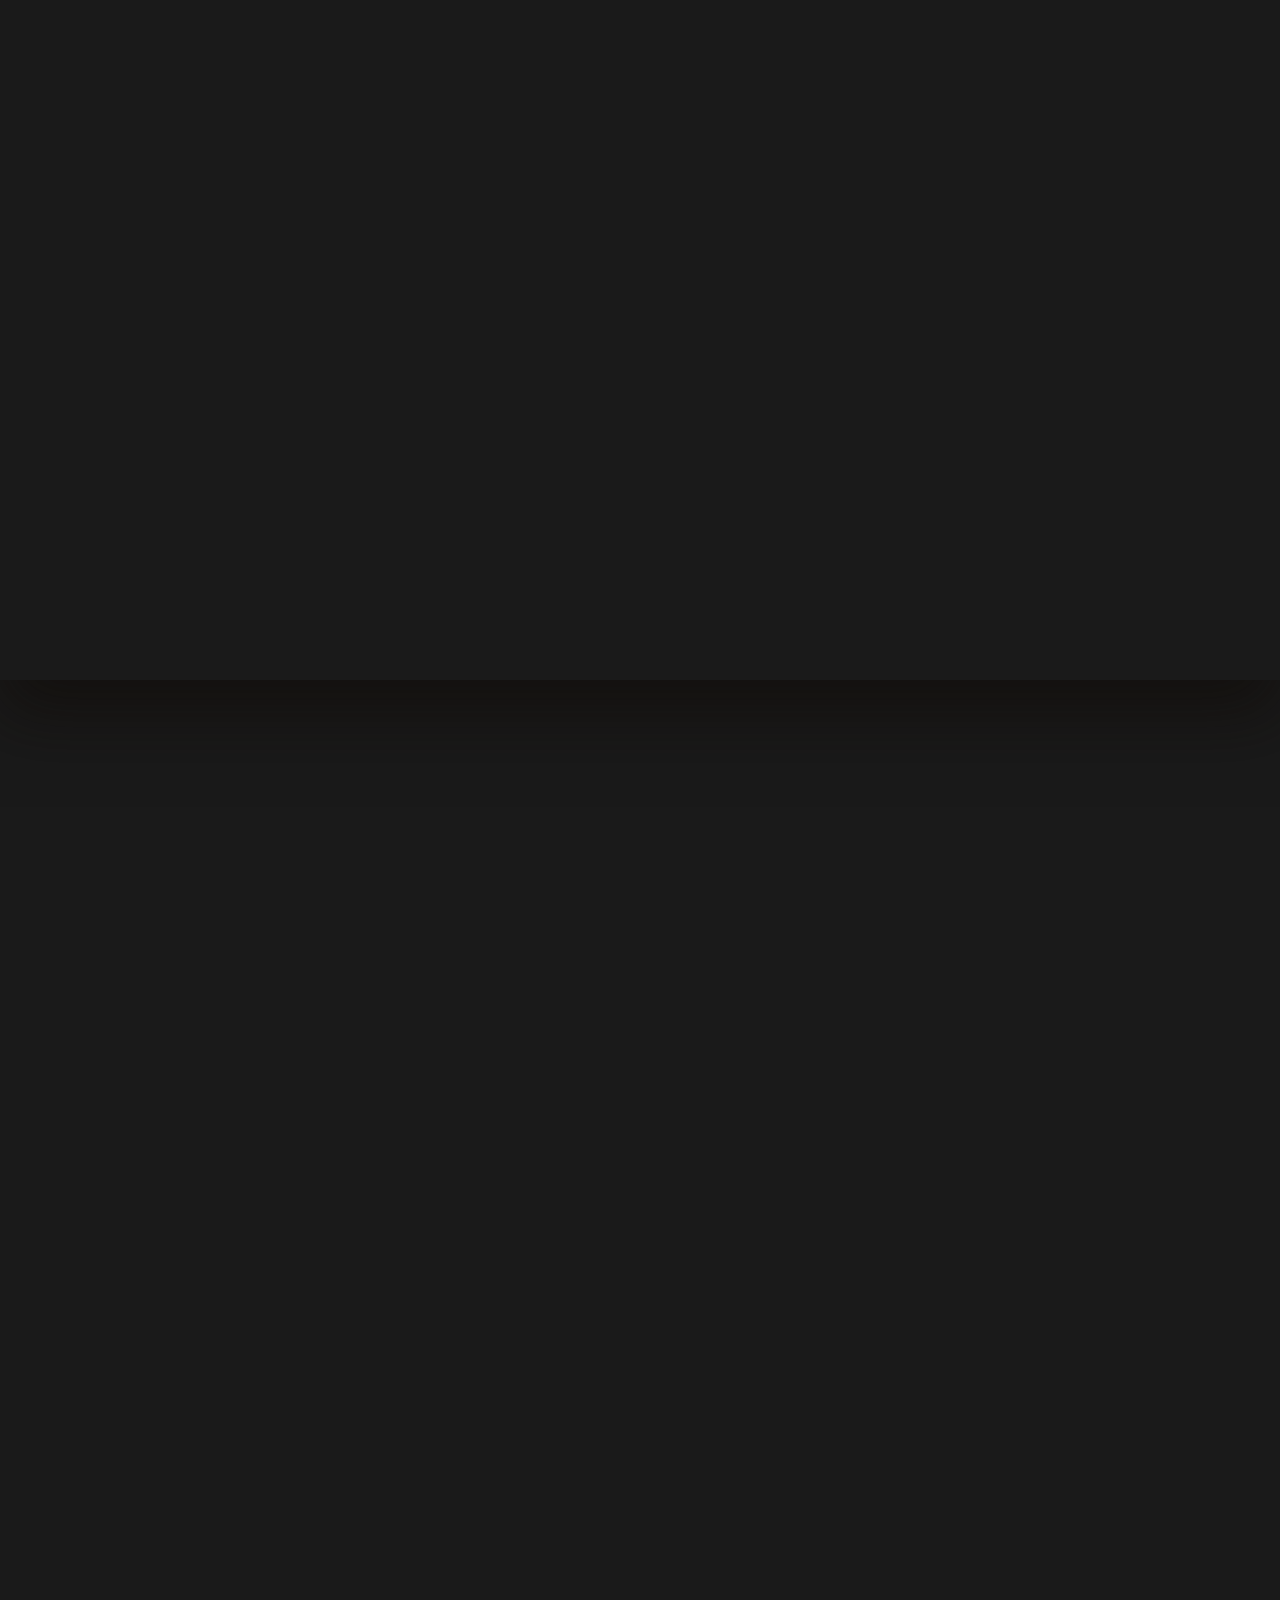
==== commit 4d4b2fa4: "feat(footer): componentize footer CSS slices aligned with token system & add Gemini Argon terminal b" ====
--- a/index.html
+++ b/index.html
@@ -24,7 +24,10 @@
   <link rel="stylesheet" href="css/sections/pillars.css">
   <link rel="stylesheet" href="css/sections/menu.css">
   <link rel="stylesheet" href="css/sections/club.css">
-  <link rel="stylesheet" href="css/sections/footer.css">
+  <link rel="stylesheet" href="css/sections/footer/hero.css">
+  <link rel="stylesheet" href="css/sections/footer/nav.css">
+  <link rel="stylesheet" href="css/sections/footer/bottom.css">
+  <link rel="stylesheet" href="css/sections/footer/terminal.css">
   <link rel="stylesheet" href="css/ui/a11y-panel.css">
   <link rel="stylesheet" href="css/ui/whatsapp.css">
   <link rel="stylesheet" href="css/ui/fab-nav.css">
@@ -413,9 +416,97 @@
         </ul>
       </div>
       <div class="site-footer__bottom">
-        <p class="site-footer__legal">© 2026 Cariñena Kebab Tacos Pizzas</p>
-        <address class="site-footer__place">Av. del Ejército, 28, 50400 Cariñena</address>
-        <p class="site-footer__credit">Hecho con <span class="heart" role="img" aria-label="amor">❤️</span> por digitalstudio<b>.PRO</b></p>
+        <!-- Row 1: Copyright -->
+        <div class="site-footer__row site-footer__row--legal">
+          <p class="site-footer__legal">© 2026 Cariñena Kebab Tacos Pizzas &middot; Todos los derechos reservados</p>
+        </div>
+
+        <!-- Row 2: Address with clickable map pin -->
+        <div class="site-footer__row site-footer__row--place">
+          <address class="site-footer__place">
+            <svg class="site-footer__pin-icon" viewBox="0 0 24 24" fill="none" stroke="currentColor" stroke-width="1.75" stroke-linecap="round" stroke-linejoin="round" aria-hidden="true" focusable="false">
+              <path d="M12 21s-6.5-5.6-6.5-11a6.5 6.5 0 0 1 13 0c0 5.4-6.5 11-6.5 11Z"></path>
+              <circle cx="12" cy="10" r="2.4"></circle>
+            </svg>
+            <a href="https://share.google/WhayzCt1uEAfCi447" target="_blank" rel="noopener">Av. del Ejército, 28, 50400 Cariñena (Zaragoza)</a>
+          </address>
+        </div>
+
+        <!-- Row 3: Made by Credit -->
+        <div class="site-footer__row site-footer__row--credit">
+          <p class="site-footer__credit">Diseñado y desarrollado con <span class="heart" role="img" aria-label="amor">❤️</span> por digitalstudio<b>.PRO</b></p>
+        </div>
+
+        <!-- Row 4: Google & Gemini Argon Terminal Badge -->
+        <div class="site-footer__row site-footer__row--argon">
+          <div class="argon-terminal-badge" tabindex="0" role="button" aria-haspopup="dialog" aria-expanded="false" aria-label="Ver arquitectura Gemini Argon">
+            <div class="argon-pill">
+              <!-- Official Google 4-Color G Logo -->
+              <svg class="google-logo" viewBox="0 0 24 24" width="16" height="16" aria-hidden="true">
+                <path fill="#4285F4" d="M23.745 12.27c0-.7-.06-1.4-.19-2.07H12v4.51h6.6c-.29 1.52-1.14 2.82-2.4 3.68v3.05h3.88c2.27-2.09 3.665-5.17 3.665-9.17Z"/>
+                <path fill="#34A853" d="M12 24c3.24 0 5.95-1.08 7.93-2.91l-3.88-3.05c-1.08.72-2.45 1.16-4.05 1.16-3.12 0-5.77-2.1-6.72-4.93H1.25v3.15C3.26 21.36 7.33 24 12 24Z"/>
+                <path fill="#FBBC05" d="M5.28 14.27c-.25-.72-.38-1.49-.38-2.27s.13-1.55.38-2.27V6.58H1.25C.45 8.18 0 10.04 0 12s.45 3.82 1.25 5.42l4.03-3.15Z"/>
+                <path fill="#EA4335" d="M12 4.75c1.77 0 3.35.61 4.6 1.8l3.42-3.42C17.95 1.19 15.24 0 12 0 7.33 0 3.26 2.64 1.25 6.58l4.03 3.15c.95-2.83 3.6-4.98 6.72-4.98Z"/>
+              </svg>
+              <span class="argon-pill__text">Google Cloud AI Partner</span>
+              <!-- Sharp Glowing Gemini Star -->
+              <svg class="gemini-star gemini-star--inline" viewBox="0 0 24 24" width="14" height="14" aria-hidden="true">
+                <defs>
+                  <linearGradient id="gemini-inline-grad" x1="0%" y1="0%" x2="100%" y2="100%">
+                    <stop offset="0%" stop-color="#4285F4" />
+                    <stop offset="50%" stop-color="#9B72CF" />
+                    <stop offset="100%" stop-color="#D96570" />
+                  </linearGradient>
+                </defs>
+                <path fill="url(#gemini-inline-grad)" d="M12 0C12 6.627 6.627 12 0 12C6.627 12 12 17.373 12 24C12 17.373 17.373 12 24 12C17.373 12 12 6.627 12 0Z"/>
+              </svg>
+            </div>
+
+            <!-- Terminal Window Popup -->
+            <div class="terminal-popup" role="dialog" aria-label="Terminal de Arquitectura Gemini Argon">
+              <div class="terminal-popup__head">
+                <div class="terminal-popup__dots" aria-hidden="true">
+                  <span class="terminal-dot terminal-dot--red"></span>
+                  <span class="terminal-dot terminal-dot--yellow"></span>
+                  <span class="terminal-dot terminal-dot--green"></span>
+                </div>
+                <span class="terminal-popup__title">gemini-argon@system:~</span>
+              </div>
+              <div class="terminal-popup__body">
+                <div class="terminal-popup__line terminal-popup__line--cmd">
+                  <span class="terminal-prompt">$</span>
+                  <span class="terminal-cmd">argon --inspect-architecture</span>
+                </div>
+                <div class="terminal-popup__gemini-hero">
+                  <!-- Sharp Electric Highlighted Gemini Logo -->
+                  <svg class="gemini-star gemini-star--hero" viewBox="0 0 24 24" width="26" height="26" aria-hidden="true">
+                    <defs>
+                      <linearGradient id="gemini-hero-grad" x1="0%" y1="0%" x2="100%" y2="100%">
+                        <stop offset="0%" stop-color="#1BA1E3" />
+                        <stop offset="35%" stop-color="#4285F4" />
+                        <stop offset="70%" stop-color="#9B72CF" />
+                        <stop offset="100%" stop-color="#F29900" />
+                      </linearGradient>
+                    </defs>
+                    <path fill="url(#gemini-hero-grad)" d="M12 0C12 6.627 6.627 12 0 12C6.627 12 12 17.373 12 24C12 17.373 17.373 12 24 12C17.373 12 12 6.627 12 0Z"/>
+                  </svg>
+                  <span class="terminal-hero-text">Architected by <strong>Gemini Argon</strong></span>
+                </div>
+                <div class="terminal-popup__specs">
+                  <p class="terminal-spec"><span class="terminal-key">Engine:</span> <span class="terminal-val terminal-val--cyan">Google DeepMind · Gemini Argon</span></p>
+                  <p class="terminal-spec"><span class="terminal-key">Pipeline:</span> <span class="terminal-val terminal-val--gold">240-Frame Keyframe Scrubber</span></p>
+                  <p class="terminal-spec"><span class="terminal-key">Rendering:</span> <span class="terminal-val terminal-val--green">60 FPS Hardware Composite</span></p>
+                  <p class="terminal-spec"><span class="terminal-key">Compliance:</span> <span class="terminal-val">WCAG 2.2 a11y &middot; Semantic HTML5</span></p>
+                  <p class="terminal-spec"><span class="terminal-key">Status:</span> <span class="terminal-val terminal-val--active"><span class="terminal-status-dot"></span> OPERATIONAL</span></p>
+                </div>
+                <div class="terminal-popup__line terminal-popup__line--cursor">
+                  <span class="terminal-prompt">$</span>
+                  <span class="terminal-cursor" aria-hidden="true">█</span>
+                </div>
+              </div>
+            </div>
+          </div>
+        </div>
       </div>
     </div>
   </footer>
--- a/css/sections/footer/hero.css
+++ b/css/sections/footer/hero.css
@@ -0,0 +1,282 @@
+/* Footer Component — Hero (Logo, Direct Phone Calling, Desliza)
+   8px grid & Design Token System
+   ========================================================================== */
+
+.site-footer {
+  padding-block: var(--space-6) var(--space-4);
+  border-top: 1px solid var(--rule);
+  background-color: var(--surface);
+  color: var(--on-surface);
+}
+
+/* 1 · Footer Hero: Big glowing animated logo on top, inlined numbers & desliza beneath */
+.site-footer__hero {
+  display: flex;
+  flex-direction: column;
+  align-items: center;
+  justify-content: center;
+  gap: clamp(var(--space-4), 4vw, var(--space-8));
+  margin: 0 auto var(--space-6);
+  max-width: 760px;
+}
+
+/* Central rewind logo: prominent, glowing, breathing flame animation */
+.footer-logo-rewind {
+  display: inline-flex;
+  flex-direction: column;
+  align-items: center;
+  justify-content: center;
+  text-decoration: none;
+  cursor: pointer;
+  border-radius: var(--space-1);
+  padding: var(--space-1);
+  transition: transform var(--duration-ui) var(--ease-out);
+}
+
+.footer-logo-rewind:focus-visible {
+  outline: 2px solid var(--focus-ring);
+  outline-offset: 4px;
+}
+
+.footer-logo-rewind__img {
+  display: block;
+  width: clamp(140px, 15vw, 192px);
+  height: auto;
+  max-width: 192px;
+  object-fit: contain;
+  filter: drop-shadow(0 0 10px rgba(238, 88, 98, 0.35)) drop-shadow(0 0 24px var(--color-gold-a20));
+  animation: footer-logo-glow 3.2s ease-in-out infinite;
+  transition:
+    transform var(--duration-ui) var(--ease-out),
+    filter var(--duration-ui) var(--ease-out);
+}
+
+@keyframes footer-logo-glow {
+  0%, 100% {
+    transform: translateY(0) scale(1);
+    filter: drop-shadow(0 0 10px rgba(238, 88, 98, 0.35)) drop-shadow(0 0 22px var(--color-gold-a20));
+  }
+  50% {
+    transform: translateY(-4px) scale(1.03);
+    filter: drop-shadow(0 0 24px rgba(238, 88, 98, 0.7)) drop-shadow(0 0 40px var(--color-gold-a35));
+  }
+}
+
+.footer-logo-rewind:hover .footer-logo-rewind__img {
+  transform: translateY(-6px) scale(1.06);
+  filter: drop-shadow(0 0 32px rgba(238, 88, 98, 0.85)) drop-shadow(0 0 56px var(--color-gold-a55));
+}
+
+/* Inlined bar: Phone 1 + Desliza + Phone 2 all in 1 row */
+.site-footer__inlined-bar {
+  display: flex;
+  align-items: center;
+  justify-content: center;
+  gap: clamp(var(--space-1), 2.5vw, var(--space-3));
+  width: 100%;
+  max-width: 600px;
+}
+
+/* Phone cards left & right: icons on top, numbers underneath (touch >= 44px) */
+.site-footer__phone {
+  display: flex;
+  flex-direction: column;
+  align-items: center;
+  justify-content: center;
+  gap: 4px;
+  padding: var(--space-1) var(--space-2);
+  border-radius: var(--space-1);
+  background-color: var(--color-gold-a08);
+  border: 1px solid var(--color-gold-a20);
+  color: var(--accent-ink);
+  text-decoration: none;
+  min-height: 48px;
+  min-width: 112px;
+  transition:
+    background-color var(--duration-ui) var(--ease-out),
+    border-color var(--duration-ui) var(--ease-out),
+    color var(--duration-ui) var(--ease-out),
+    transform var(--duration-ui) var(--ease-out),
+    box-shadow var(--duration-ui) var(--ease-out);
+}
+
+.site-footer__phone:focus-visible {
+  outline: 2px solid var(--focus-ring);
+  outline-offset: 2px;
+}
+
+.site-footer__phone-icon {
+  width: 18px;
+  height: 18px;
+  color: var(--accent-ink);
+  flex-shrink: 0;
+  transition:
+    color var(--duration-ui) var(--ease-out),
+    transform var(--duration-ui) var(--ease-out);
+}
+
+.site-footer__phone-num {
+  font-family: var(--font-display);
+  font-size: var(--text-micro);
+  font-weight: var(--weight-display);
+  letter-spacing: 0.04em;
+  white-space: nowrap;
+}
+
+.site-footer__phone:hover {
+  background-color: var(--color-gold);
+  border-color: var(--color-gold);
+  color: var(--color-night);
+  transform: translateY(-2px);
+  box-shadow: 0 4px 16px var(--color-gold-a35);
+}
+
+.site-footer__phone:hover .site-footer__phone-icon {
+  color: var(--color-night);
+  transform: scale(1.12);
+}
+
+/* Inlined Desliza button in the center of the bar */
+.footer-desliza-btn {
+  display: flex;
+  flex-direction: column;
+  align-items: center;
+  justify-content: center;
+  gap: 4px;
+  padding: var(--space-1) var(--space-2);
+  border-radius: var(--space-1);
+  background-color: rgba(238, 88, 98, 0.08);
+  border: 1px solid rgba(238, 88, 98, 0.32);
+  color: #ee5862;
+  text-decoration: none;
+  min-height: 48px;
+  min-width: 96px;
+  cursor: pointer;
+  transition:
+    background-color var(--duration-ui) var(--ease-out),
+    border-color var(--duration-ui) var(--ease-out),
+    color var(--duration-ui) var(--ease-out),
+    transform var(--duration-ui) var(--ease-out),
+    box-shadow var(--duration-ui) var(--ease-out);
+}
+
+.footer-desliza-btn:focus-visible {
+  outline: 2px solid #ee5862;
+  outline-offset: 2px;
+}
+
+.footer-desliza-btn__icon {
+  width: 18px;
+  height: 18px;
+  color: #ee5862;
+  animation: desliza-bounce 2.2s ease-in-out infinite;
+  transition:
+    color var(--duration-ui) var(--ease-out),
+    transform var(--duration-ui) var(--ease-out);
+}
+
+@keyframes desliza-bounce {
+  0%, 100% {
+    transform: translateY(0);
+  }
+  50% {
+    transform: translateY(-3px);
+  }
+}
+
+.footer-desliza-btn__label {
+  font-family: var(--font-display);
+  font-size: var(--text-micro);
+  font-weight: var(--weight-display);
+  letter-spacing: 0.08em;
+  text-transform: uppercase;
+  white-space: nowrap;
+}
+
+.footer-desliza-btn:hover {
+  background-color: #ee5862;
+  border-color: #ee5862;
+  color: var(--color-night);
+  transform: translateY(-2px);
+  box-shadow: 0 4px 16px rgba(238, 88, 98, 0.4);
+}
+
+.footer-desliza-btn:hover .footer-desliza-btn__icon {
+  color: var(--color-night);
+  transform: translateY(-2px);
+}
+
+/* Reduced motion accessibility */
+@media (prefers-reduced-motion: reduce) {
+  .footer-logo-rewind__img,
+  .footer-desliza-btn__icon {
+    animation: none;
+  }
+}
+
+/* Responsive mobile adjustments */
+@media (max-width: 859px) {
+  :root:not(.a11y-still):not(.a11y-zoomed) .site-footer:not(.is-tall) {
+    align-content: start;
+  }
+
+  .site-footer {
+    padding-top: var(--space-4);
+    padding-bottom: calc(var(--space-3) + env(safe-area-inset-bottom, 0px));
+  }
+
+  .site-footer > .container {
+    display: flex;
+    flex-direction: column;
+    justify-content: flex-start;
+    gap: var(--space-3);
+  }
+
+  .site-footer__hero {
+    gap: clamp(var(--space-3), 5vw, var(--space-5));
+    margin-bottom: var(--space-3);
+  }
+
+  .footer-logo-rewind__img {
+    width: clamp(130px, 38vw, 168px);
+    max-width: 172px;
+  }
+
+  .site-footer__inlined-bar {
+    gap: var(--space-1);
+    width: 100%;
+    max-width: 100%;
+  }
+
+  .site-footer__phone {
+    flex: 1 1 0;
+    min-width: 0;
+    min-height: 44px;
+    padding: var(--space-1) 4px;
+  }
+
+  .site-footer__phone-icon {
+    width: 16px;
+    height: 16px;
+  }
+
+  .site-footer__phone-num {
+    font-size: clamp(0.625rem, 2.3vw, 0.72rem);
+  }
+
+  .footer-desliza-btn {
+    flex: 0 1 auto;
+    min-width: 72px;
+    min-height: 44px;
+    padding: var(--space-1) 6px;
+  }
+
+  .footer-desliza-btn__icon {
+    width: 16px;
+    height: 16px;
+  }
+
+  .footer-desliza-btn__label {
+    font-size: clamp(0.625rem, 2.3vw, 0.72rem);
+  }
+}
--- a/css/sections/footer/nav.css
+++ b/css/sections/footer/nav.css
@@ -0,0 +1,197 @@
+/* Footer Component — Navigation, Social & Payment Methods
+   8px grid & Design Token System
+   ========================================================================== */
+
+/* 2 · Unified links row: Menu and Socials on 1 row on desktop, centered on mobile */
+.site-footer__links-row {
+  display: flex;
+  align-items: center;
+  justify-content: space-between;
+  flex-wrap: wrap;
+  gap: var(--space-3) var(--space-6);
+  padding-block: var(--space-3);
+  border-top: 1px solid var(--hairline);
+  border-bottom: 1px solid var(--hairline);
+  margin-bottom: var(--space-4);
+}
+
+.site-footer__nav {
+  display: flex;
+  flex-wrap: wrap;
+  align-items: center;
+  gap: var(--space-2) var(--space-5);
+}
+
+.site-footer__nav a {
+  font-size: var(--text-micro);
+  font-weight: var(--weight-body);
+  letter-spacing: var(--track-kicker);
+  text-transform: uppercase;
+  color: var(--on-surface-soft);
+  text-decoration: none;
+  padding: 4px;
+  border-radius: 4px;
+  transition: color var(--duration-ui) var(--ease-out);
+}
+
+.site-footer__nav a:focus-visible {
+  outline: 2px solid var(--focus-ring);
+  outline-offset: 2px;
+}
+
+.site-footer__nav a:hover {
+  color: var(--accent-ink);
+}
+
+.site-footer__social {
+  display: flex;
+  align-items: center;
+  gap: var(--space-2);
+}
+
+.site-footer__social a {
+  display: grid;
+  place-items: center;
+  width: 40px;
+  height: 40px;
+  border: 1px solid var(--rule);
+  border-radius: 50%;
+  color: var(--on-surface-soft);
+  text-decoration: none;
+  transition:
+    color var(--duration-ui) var(--ease-out),
+    border-color var(--duration-ui) var(--ease-out),
+    transform var(--duration-ui) var(--ease-out);
+}
+
+.site-footer__social a:focus-visible {
+  outline: 2px solid var(--focus-ring);
+  outline-offset: 2px;
+}
+
+.site-footer__social a:hover {
+  color: var(--accent-ink);
+  border-color: var(--accent-ink);
+  transform: translateY(-2px);
+}
+
+.site-footer__social svg {
+  width: 18px;
+  height: 18px;
+}
+
+/* 3 · Payment methods: strict 1-row layout */
+.site-footer__pay {
+  display: flex;
+  flex-direction: column;
+  align-items: center;
+  gap: var(--space-2);
+  margin-top: var(--space-3);
+  margin-bottom: var(--space-2);
+}
+
+.site-footer__pay-label {
+  display: inline-flex;
+  align-items: center;
+  gap: var(--space-1);
+  font-size: var(--text-micro);
+  font-weight: var(--weight-ui);
+  letter-spacing: var(--track-kicker);
+  text-transform: uppercase;
+  color: var(--on-surface-soft);
+}
+
+.site-footer__pay-label svg {
+  width: 16px;
+  height: 16px;
+  color: var(--accent-ink);
+}
+
+.pay {
+  display: flex;
+  flex-wrap: wrap;
+  justify-content: center;
+  align-items: center;
+  gap: clamp(4px, 1.2vw, var(--space-1));
+  width: 100%;
+  max-width: 100%;
+  list-style: none;
+  margin: 0;
+  padding: 0;
+}
+
+.pay__item {
+  display: inline-flex;
+  align-items: center;
+  justify-content: center;
+  min-height: 28px;
+  padding: 0 clamp(6px, 1.2vw, var(--space-2));
+  border: 1px solid var(--rule);
+  border-radius: 4px;
+  background-color: var(--color-night-a45);
+  font-family: var(--font-display);
+  font-size: clamp(0.625rem, 1.8vw, 0.75rem);
+  font-weight: var(--weight-display);
+  letter-spacing: 0.02em;
+  white-space: nowrap;
+  color: var(--on-surface);
+  flex-shrink: 0;
+}
+
+/* Desktop layout for payment bar */
+@media (min-width: 860px) {
+  .site-footer__pay {
+    flex-direction: row;
+    justify-content: space-between;
+  }
+}
+
+/* Mobile responsive layout */
+@media (max-width: 859px) {
+  .site-footer__links-row {
+    flex-direction: column;
+    justify-content: center;
+    align-items: center;
+    gap: var(--space-2);
+    padding-block: var(--space-2);
+    margin-bottom: 0;
+  }
+
+  .site-footer__nav {
+    display: flex;
+    flex-wrap: wrap;
+    justify-content: center;
+    gap: var(--space-1) var(--space-3);
+  }
+
+  .site-footer__social {
+    justify-content: center;
+    gap: var(--space-2);
+  }
+
+  .site-footer__social a {
+    width: 36px;
+    height: 36px;
+  }
+
+  .site-footer__social svg {
+    width: 16px;
+    height: 16px;
+  }
+
+  .site-footer__pay {
+    margin-top: 0;
+    gap: var(--space-1);
+  }
+
+  .pay {
+    gap: 4px;
+  }
+
+  .pay__item {
+    min-height: 24px;
+    padding: 0 6px;
+    border-radius: 4px;
+    font-size: 0.6rem;
+  }
+}
--- a/css/sections/footer/bottom.css
+++ b/css/sections/footer/bottom.css
@@ -0,0 +1,144 @@
+/* Footer Component — Bottom Rows (Legal, Address, Credits)
+   8px grid & Design Token System
+   ========================================================================== */
+
+/* 4 · Bottom Rows: Separated generous vertical rows on both desktop and mobile */
+.site-footer__bottom {
+  margin-top: var(--space-4);
+  padding-top: var(--space-5);
+  border-top: 1px solid var(--hairline);
+  display: flex;
+  flex-direction: column;
+  align-items: center;
+  justify-content: center;
+  gap: var(--space-4); /* Generous 32px vertical separation across rows */
+  font-size: var(--text-small);
+  color: var(--on-surface-soft);
+  text-align: center;
+}
+
+/* Individual full-width centered rows */
+.site-footer__row {
+  display: flex;
+  align-items: center;
+  justify-content: center;
+  width: 100%;
+  margin: 0;
+  padding: 0;
+}
+
+/* Row 1: Legal Copyright */
+.site-footer__legal {
+  margin: 0;
+  font-size: var(--text-small);
+  color: var(--on-surface-soft);
+  font-weight: var(--weight-body);
+  letter-spacing: 0.01em;
+}
+
+/* Row 2: Address with interactive map pin */
+.site-footer__place {
+  font-style: normal;
+  display: inline-flex;
+  align-items: center;
+  justify-content: center;
+  gap: var(--space-1);
+  font-size: var(--text-small);
+  line-height: 1.4;
+}
+
+.site-footer__pin-icon {
+  width: 18px;
+  height: 18px;
+  color: var(--accent-ink);
+  flex-shrink: 0;
+  transition: transform var(--duration-ui) var(--ease-out);
+}
+
+.site-footer__place a {
+  color: var(--on-surface);
+  text-decoration: none;
+  padding: 4px 8px;
+  border-radius: 4px;
+  transition:
+    color var(--duration-ui) var(--ease-out),
+    background-color var(--duration-ui) var(--ease-out);
+}
+
+.site-footer__place a:focus-visible {
+  outline: 2px solid var(--focus-ring);
+  outline-offset: 2px;
+}
+
+.site-footer__place a:hover {
+  color: var(--accent-ink);
+  background-color: var(--color-gold-a08);
+}
+
+.site-footer__place:hover .site-footer__pin-icon {
+  transform: translateY(-2px);
+}
+
+/* Row 3: Design & Development Credit */
+.site-footer__credit {
+  margin: 0;
+  font-size: var(--text-small);
+  color: var(--on-surface-soft);
+}
+
+.site-footer__credit b {
+  font-weight: var(--weight-display);
+  color: var(--accent-ink);
+}
+
+.heart {
+  display: inline-block;
+  margin-inline: 2px;
+  animation: heart-beat 1.4s ease-in-out infinite;
+}
+
+@keyframes heart-beat {
+  0%,
+  100% {
+    opacity: 1;
+    transform: scale(1);
+  }
+  15% {
+    transform: scale(1.25);
+  }
+  30% {
+    opacity: 0.55;
+    transform: scale(1);
+  }
+  45% {
+    transform: scale(1.18);
+  }
+}
+
+/* Reduced motion accessibility */
+@media (prefers-reduced-motion: reduce) {
+  .heart {
+    animation: none;
+  }
+}
+
+/* Responsive mobile adjustments */
+@media (max-width: 859px) {
+  .site-footer__bottom {
+    margin-top: var(--space-3);
+    padding-top: var(--space-3);
+    gap: var(--space-3); /* Distinct 24px spacing on mobile */
+    font-size: var(--text-micro);
+  }
+
+  .site-footer__legal,
+  .site-footer__place,
+  .site-footer__credit {
+    font-size: var(--text-micro);
+  }
+
+  .site-footer__pin-icon {
+    width: 16px;
+    height: 16px;
+  }
+}
--- a/css/sections/footer/terminal.css
+++ b/css/sections/footer/terminal.css
@@ -0,0 +1,394 @@
+/* Footer Component — Google & Gemini Argon Terminal Badge & Popup
+   8px grid & Design Token System
+   ========================================================================== */
+
+/* 4th Row: Google Cloud AI Partner & Gemini Argon Terminal Badge */
+.site-footer__row--argon {
+  display: flex;
+  justify-content: center;
+  align-items: center;
+  margin-top: var(--space-1);
+}
+
+.argon-terminal-badge {
+  position: relative;
+  display: inline-flex;
+  align-items: center;
+  justify-content: center;
+  cursor: pointer;
+  border-radius: 9999px;
+  outline: none;
+}
+
+/* Accessible focus ring on the interactive badge */
+.argon-terminal-badge:focus-visible .argon-pill {
+  outline: 2px solid var(--focus-ring);
+  outline-offset: 3px;
+  border-color: rgba(66, 133, 244, 0.7);
+  box-shadow: 0 0 16px rgba(66, 133, 244, 0.35);
+}
+
+/* The interactive pill button */
+.argon-pill {
+  display: inline-flex;
+  align-items: center;
+  gap: var(--space-1);
+  min-height: 38px;
+  padding: 6px var(--space-2);
+  background: rgba(26, 26, 26, 0.75);
+  border: 1px solid rgba(255, 255, 255, 0.12);
+  border-radius: 9999px;
+  backdrop-filter: blur(12px);
+  -webkit-backdrop-filter: blur(12px);
+  color: var(--on-surface-soft);
+  box-shadow: 0 2px 10px rgba(0, 0, 0, 0.35);
+  transition:
+    background var(--duration-ui) var(--ease-out),
+    border-color var(--duration-ui) var(--ease-out),
+    color var(--duration-ui) var(--ease-out),
+    transform var(--duration-ui) var(--ease-out),
+    box-shadow var(--duration-ui) var(--ease-out);
+}
+
+.argon-terminal-badge:hover .argon-pill,
+.argon-terminal-badge.is-active .argon-pill {
+  background: rgba(36, 36, 44, 0.95);
+  border-color: rgba(66, 133, 244, 0.55);
+  color: var(--on-surface);
+  transform: translateY(-2px);
+  box-shadow:
+    0 4px 20px rgba(0, 0, 0, 0.5),
+    0 0 14px rgba(66, 133, 244, 0.3);
+}
+
+.google-logo {
+  display: block;
+  width: 16px;
+  height: 16px;
+  flex-shrink: 0;
+}
+
+.argon-pill__text {
+  font-family: var(--font-body);
+  font-size: var(--text-micro);
+  font-weight: var(--weight-ui);
+  letter-spacing: 0.03em;
+  white-space: nowrap;
+}
+
+/* Inline small Gemini star inside the pill */
+.gemini-star--inline {
+  display: block;
+  width: 14px;
+  height: 14px;
+  flex-shrink: 0;
+  filter: drop-shadow(0 0 3px rgba(66, 133, 244, 0.8));
+  transition:
+    transform var(--duration-ui) var(--ease-out),
+    filter var(--duration-ui) var(--ease-out);
+}
+
+.argon-terminal-badge:hover .gemini-star--inline,
+.argon-terminal-badge.is-active .gemini-star--inline {
+  transform: rotate(45deg) scale(1.15);
+  filter: drop-shadow(0 0 8px rgba(155, 114, 207, 0.9));
+}
+
+/* ==========================================================================
+   Code Terminal Popup Window (Hover / Focus / Active)
+   ========================================================================== */
+
+.terminal-popup {
+  position: absolute;
+  bottom: calc(100% + 14px);
+  left: 50%;
+  transform: translateX(-50%) translateY(8px) scale(0.96);
+  width: 320px;
+  max-width: calc(100vw - 32px);
+  background: rgba(11, 13, 19, 0.96);
+  border: 1px solid rgba(138, 180, 248, 0.35);
+  border-radius: var(--space-1);
+  box-shadow:
+    0 16px 40px rgba(0, 0, 0, 0.75),
+    0 0 24px rgba(66, 133, 244, 0.25),
+    inset 0 1px 0 rgba(255, 255, 255, 0.1);
+  backdrop-filter: blur(20px);
+  -webkit-backdrop-filter: blur(20px);
+  opacity: 0;
+  visibility: hidden;
+  pointer-events: none;
+  z-index: 100;
+  text-align: left;
+  transition:
+    opacity 0.28s var(--ease-out),
+    transform 0.28s var(--ease-out),
+    visibility 0.28s var(--ease-out);
+}
+
+/* Triangular anchor notch pointing down toward the pill */
+.terminal-popup::after {
+  content: "";
+  position: absolute;
+  top: 100%;
+  left: 50%;
+  transform: translateX(-50%);
+  border-width: 7px 7px 0 7px;
+  border-style: solid;
+  border-color: rgba(138, 180, 248, 0.35) transparent transparent transparent;
+}
+
+/* Trigger popup visibility on hover, keyboard focus, and mobile tap toggle */
+.argon-terminal-badge:hover .terminal-popup,
+.argon-terminal-badge:focus-within .terminal-popup,
+.argon-terminal-badge.is-active .terminal-popup {
+  opacity: 1;
+  visibility: visible;
+  pointer-events: auto;
+  transform: translateX(-50%) translateY(0) scale(1);
+}
+
+/* Terminal Title Bar */
+.terminal-popup__head {
+  display: flex;
+  align-items: center;
+  justify-content: flex-start;
+  gap: var(--space-1);
+  padding: 8px var(--space-2);
+  background: rgba(22, 27, 38, 0.9);
+  border-bottom: 1px solid rgba(255, 255, 255, 0.08);
+  border-radius: calc(var(--space-1) - 1px) calc(var(--space-1) - 1px) 0 0;
+}
+
+.terminal-popup__dots {
+  display: inline-flex;
+  align-items: center;
+  gap: 6px;
+}
+
+.terminal-dot {
+  width: 10px;
+  height: 10px;
+  border-radius: 50%;
+}
+
+.terminal-dot--red {
+  background-color: #ff5f56;
+  box-shadow: 0 0 6px rgba(255, 95, 86, 0.6);
+}
+
+.terminal-dot--yellow {
+  background-color: #ffbd2e;
+  box-shadow: 0 0 6px rgba(255, 189, 46, 0.6);
+}
+
+.terminal-dot--green {
+  background-color: #27c93f;
+  box-shadow: 0 0 6px rgba(39, 201, 63, 0.6);
+}
+
+.terminal-popup__title {
+  font-family: ui-monospace, SFMono-Regular, "Roboto Mono", Menlo, Consolas, monospace;
+  font-size: 0.6875rem;
+  font-weight: 500;
+  color: rgba(255, 255, 255, 0.55);
+  margin-left: 4px;
+  letter-spacing: 0.02em;
+}
+
+/* Terminal Body */
+.terminal-popup__body {
+  padding: var(--space-2);
+  display: flex;
+  flex-direction: column;
+  gap: 10px;
+  font-family: ui-monospace, SFMono-Regular, "Roboto Mono", Menlo, Consolas, monospace;
+  font-size: 0.75rem;
+  line-height: 1.5;
+}
+
+.terminal-popup__line {
+  display: flex;
+  align-items: center;
+  gap: 6px;
+}
+
+.terminal-prompt {
+  color: #34A853;
+  font-weight: 700;
+  user-select: none;
+}
+
+.terminal-cmd {
+  color: #8AB4F8;
+  font-weight: 500;
+}
+
+/* Sharp Glowing Gemini Hero Feature */
+.terminal-popup__gemini-hero {
+  display: flex;
+  align-items: center;
+  gap: var(--space-1);
+  padding: 8px var(--space-1);
+  background: rgba(66, 133, 244, 0.08);
+  border: 1px solid rgba(66, 133, 244, 0.28);
+  border-radius: 6px;
+}
+
+/* Razor-sharp high contrast highlighted Gemini Star */
+.gemini-star--hero {
+  display: block;
+  flex-shrink: 0;
+  filter:
+    drop-shadow(0 0 4px #4285F4)
+    drop-shadow(0 0 10px rgba(66, 133, 244, 0.95))
+    drop-shadow(0 0 18px rgba(155, 114, 207, 0.85));
+  animation: gemini-sharp-glow 3s ease-in-out infinite;
+}
+
+@keyframes gemini-sharp-glow {
+  0%, 100% {
+    transform: scale(1) rotate(0deg);
+    filter:
+      drop-shadow(0 0 4px #4285F4)
+      drop-shadow(0 0 10px rgba(66, 133, 244, 0.95))
+      drop-shadow(0 0 18px rgba(155, 114, 207, 0.85));
+  }
+  50% {
+    transform: scale(1.08) rotate(6deg);
+    filter:
+      drop-shadow(0 0 6px #1BA1E3)
+      drop-shadow(0 0 16px rgba(66, 133, 244, 1))
+      drop-shadow(0 0 26px rgba(217, 101, 112, 0.9));
+  }
+}
+
+.terminal-hero-text {
+  font-family: var(--font-body);
+  font-size: 0.8125rem;
+  color: #E8EAED;
+  letter-spacing: 0.01em;
+}
+
+.terminal-hero-text strong {
+  font-weight: 700;
+  color: #FFFFFF;
+  background: linear-gradient(135deg, #8AB4F8 0%, #C58AF9 50%, #F28B82 100%);
+  -webkit-background-clip: text;
+  -webkit-text-fill-color: transparent;
+}
+
+/* Terminal Specs List */
+.terminal-popup__specs {
+  display: flex;
+  flex-direction: column;
+  gap: 4px;
+  padding: 4px 2px;
+  border-top: 1px dashed rgba(255, 255, 255, 0.1);
+  border-bottom: 1px dashed rgba(255, 255, 255, 0.1);
+}
+
+.terminal-spec {
+  margin: 0;
+  display: flex;
+  align-items: baseline;
+  justify-content: space-between;
+  gap: var(--space-1);
+  font-size: 0.6875rem;
+  color: rgba(255, 255, 255, 0.7);
+}
+
+.terminal-key {
+  color: rgba(255, 255, 255, 0.45);
+  flex-shrink: 0;
+}
+
+.terminal-val {
+  color: #E8EAED;
+  font-weight: 500;
+  text-align: right;
+}
+
+.terminal-val--cyan {
+  color: #8AB4F8;
+}
+
+.terminal-val--gold {
+  color: var(--color-gold);
+}
+
+.terminal-val--green {
+  color: #81C995;
+}
+
+.terminal-val--active {
+  display: inline-flex;
+  align-items: center;
+  gap: 5px;
+  color: #81C995;
+  font-weight: 600;
+}
+
+.terminal-status-dot {
+  display: inline-block;
+  width: 6px;
+  height: 6px;
+  background-color: #34A853;
+  border-radius: 50%;
+  box-shadow: 0 0 6px #34A853;
+  animation: status-pulse 1.8s ease-in-out infinite;
+}
+
+@keyframes status-pulse {
+  0%, 100% {
+    opacity: 1;
+    transform: scale(1);
+  }
+  50% {
+    opacity: 0.4;
+    transform: scale(0.85);
+  }
+}
+
+/* Terminal blinking cursor */
+.terminal-cursor {
+  display: inline-block;
+  color: #34A853;
+  animation: terminal-blink 1s steps(2, start) infinite;
+}
+
+@keyframes terminal-blink {
+  to {
+    visibility: hidden;
+  }
+}
+
+/* Reduced motion accessibility */
+@media (prefers-reduced-motion: reduce) {
+  .gemini-star--hero,
+  .terminal-status-dot,
+  .terminal-cursor {
+    animation: none;
+  }
+}
+
+/* Mobile responsive constraints */
+@media (max-width: 859px) {
+  .argon-pill {
+    min-height: 44px; /* WCAG 2.2 touch target compliance */
+    padding: 8px var(--space-2);
+  }
+
+  .terminal-popup {
+    width: 300px;
+    bottom: calc(100% + 10px);
+  }
+
+  .terminal-popup__body {
+    padding: 12px;
+    gap: 8px;
+  }
+
+  .terminal-spec {
+    font-size: 0.65rem;
+  }
+}
